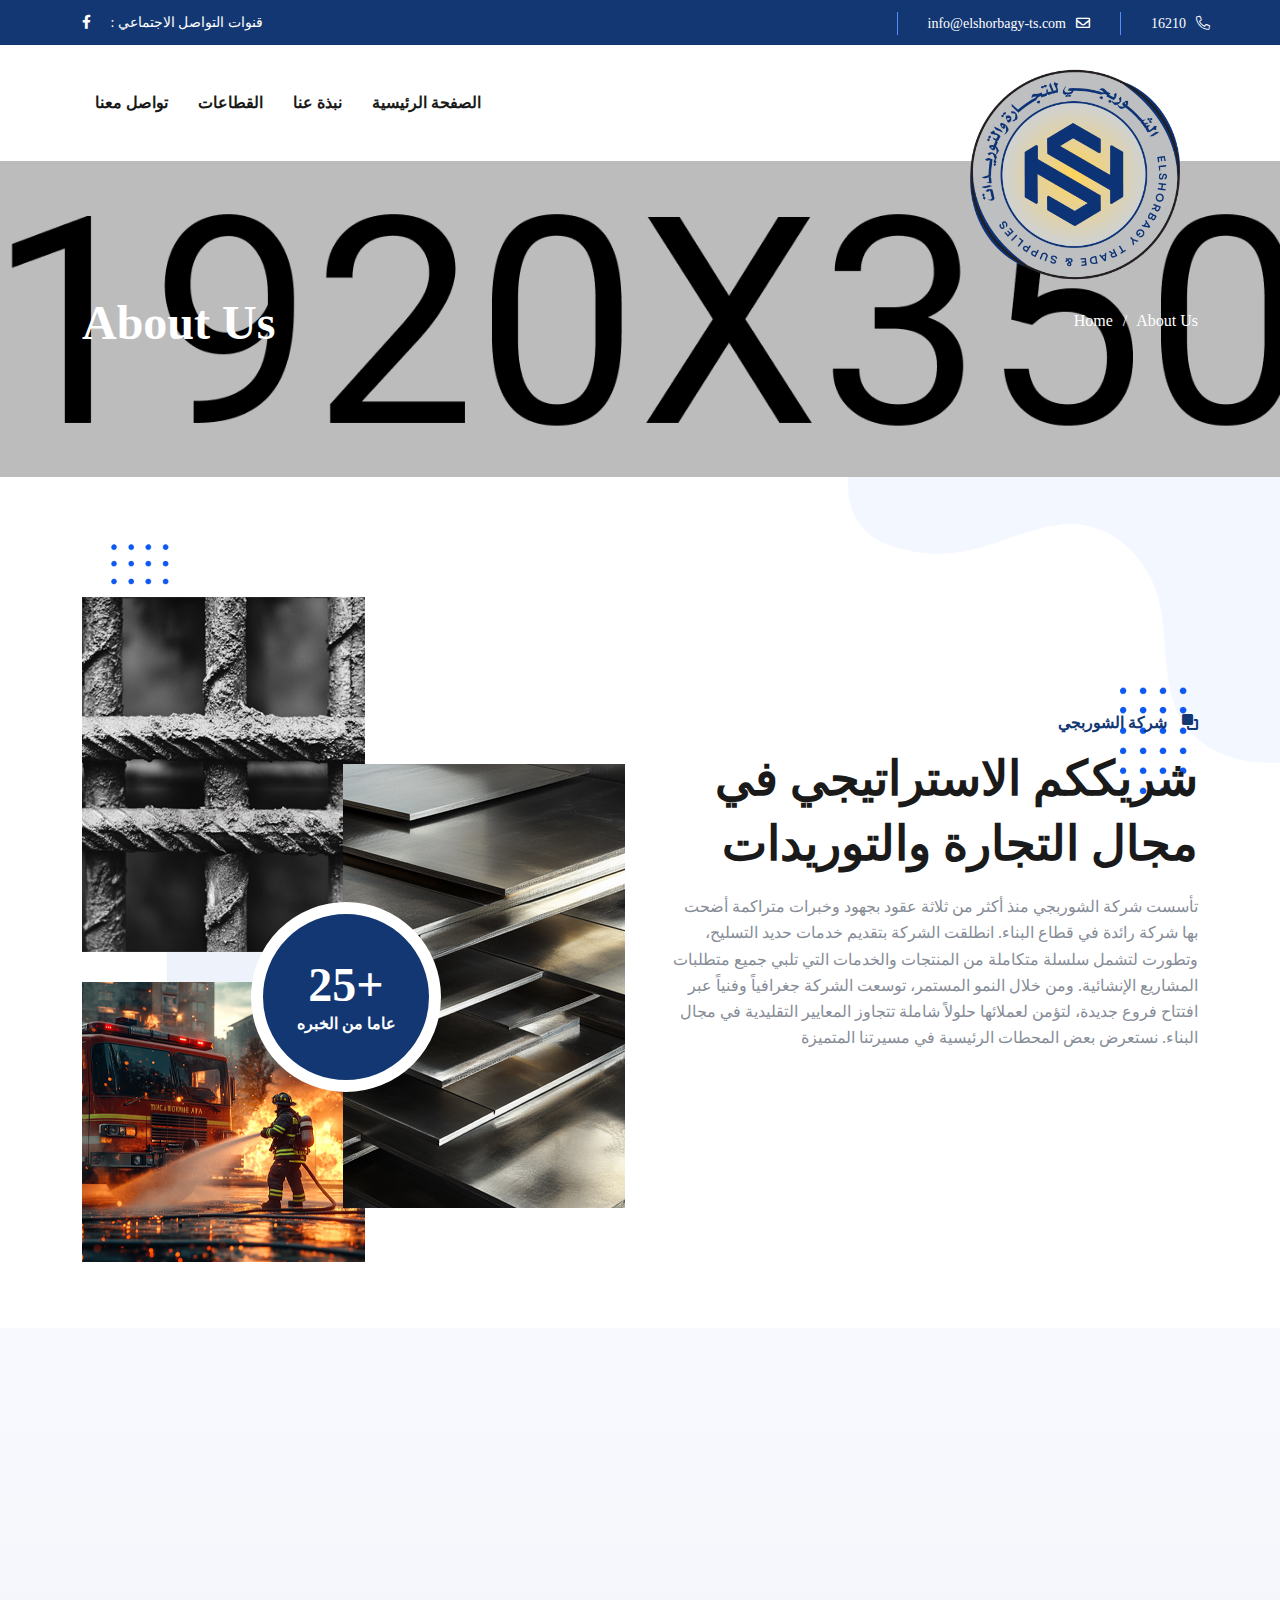
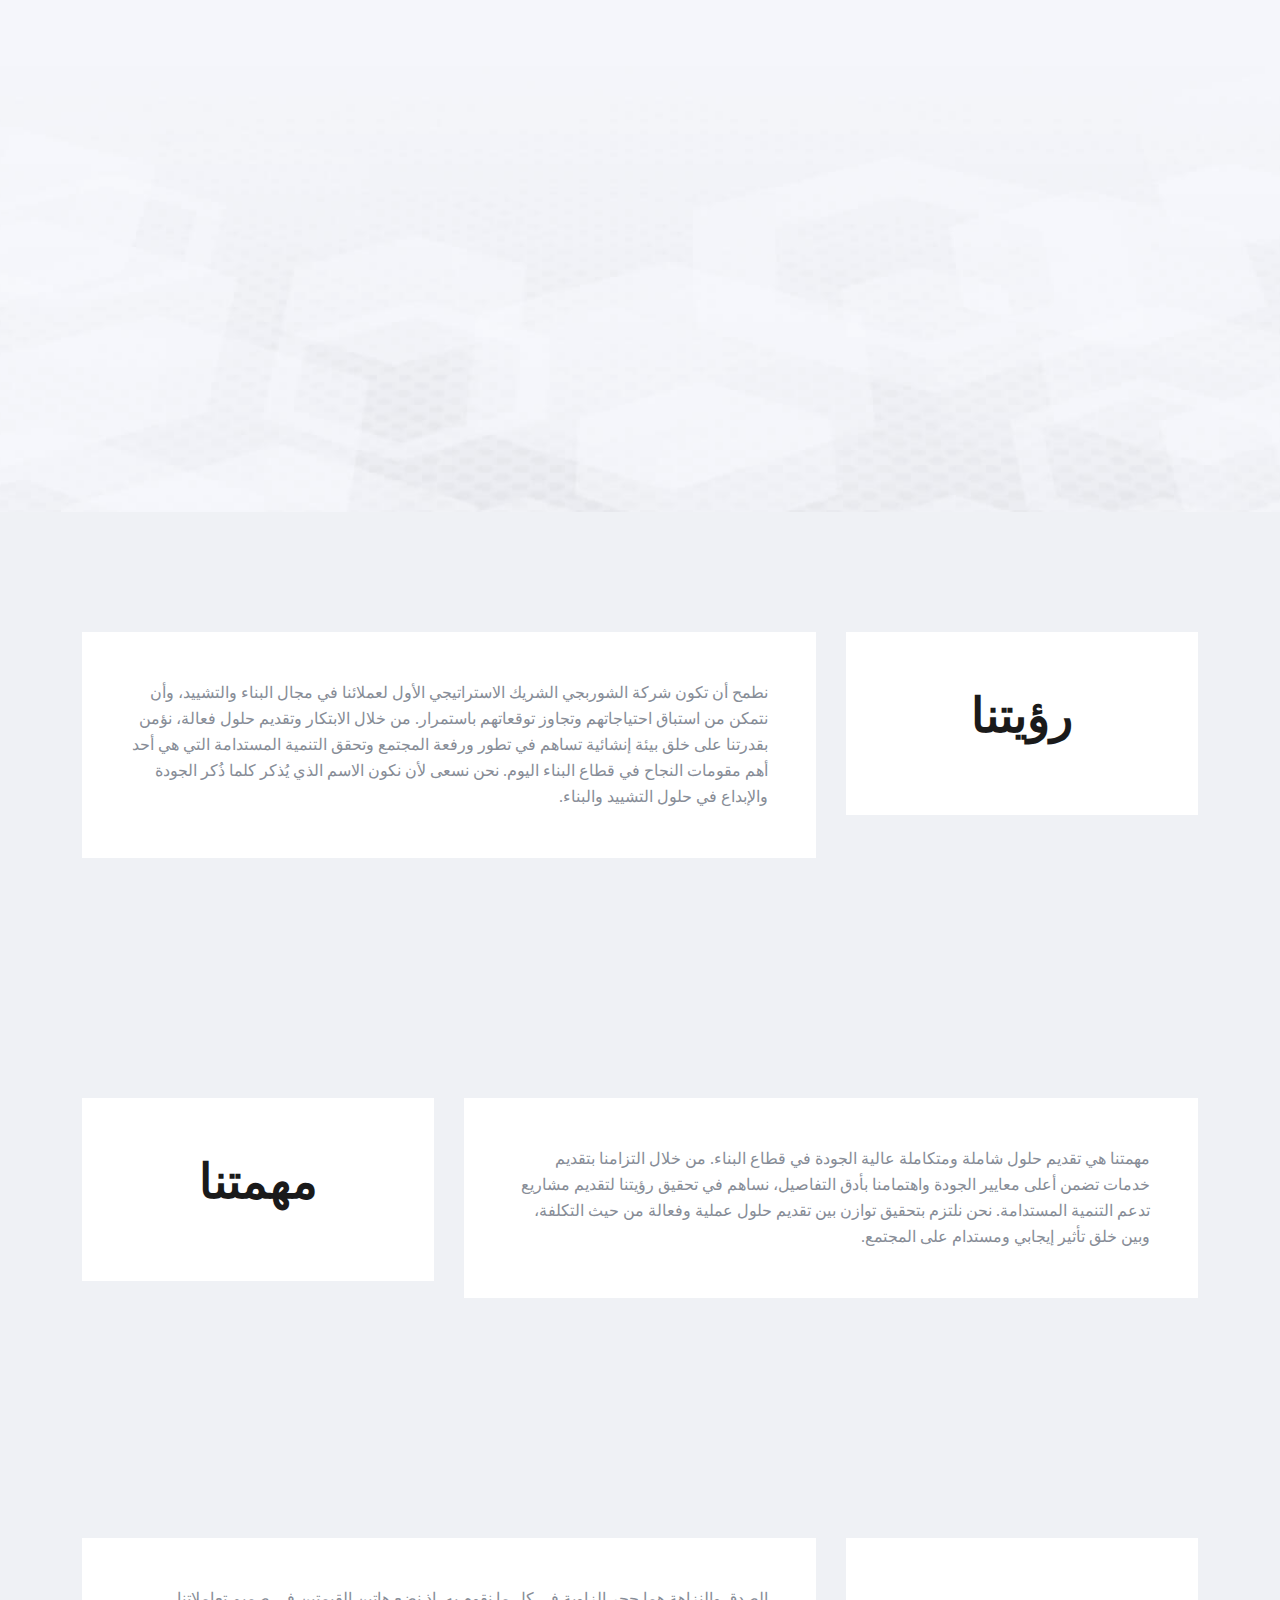
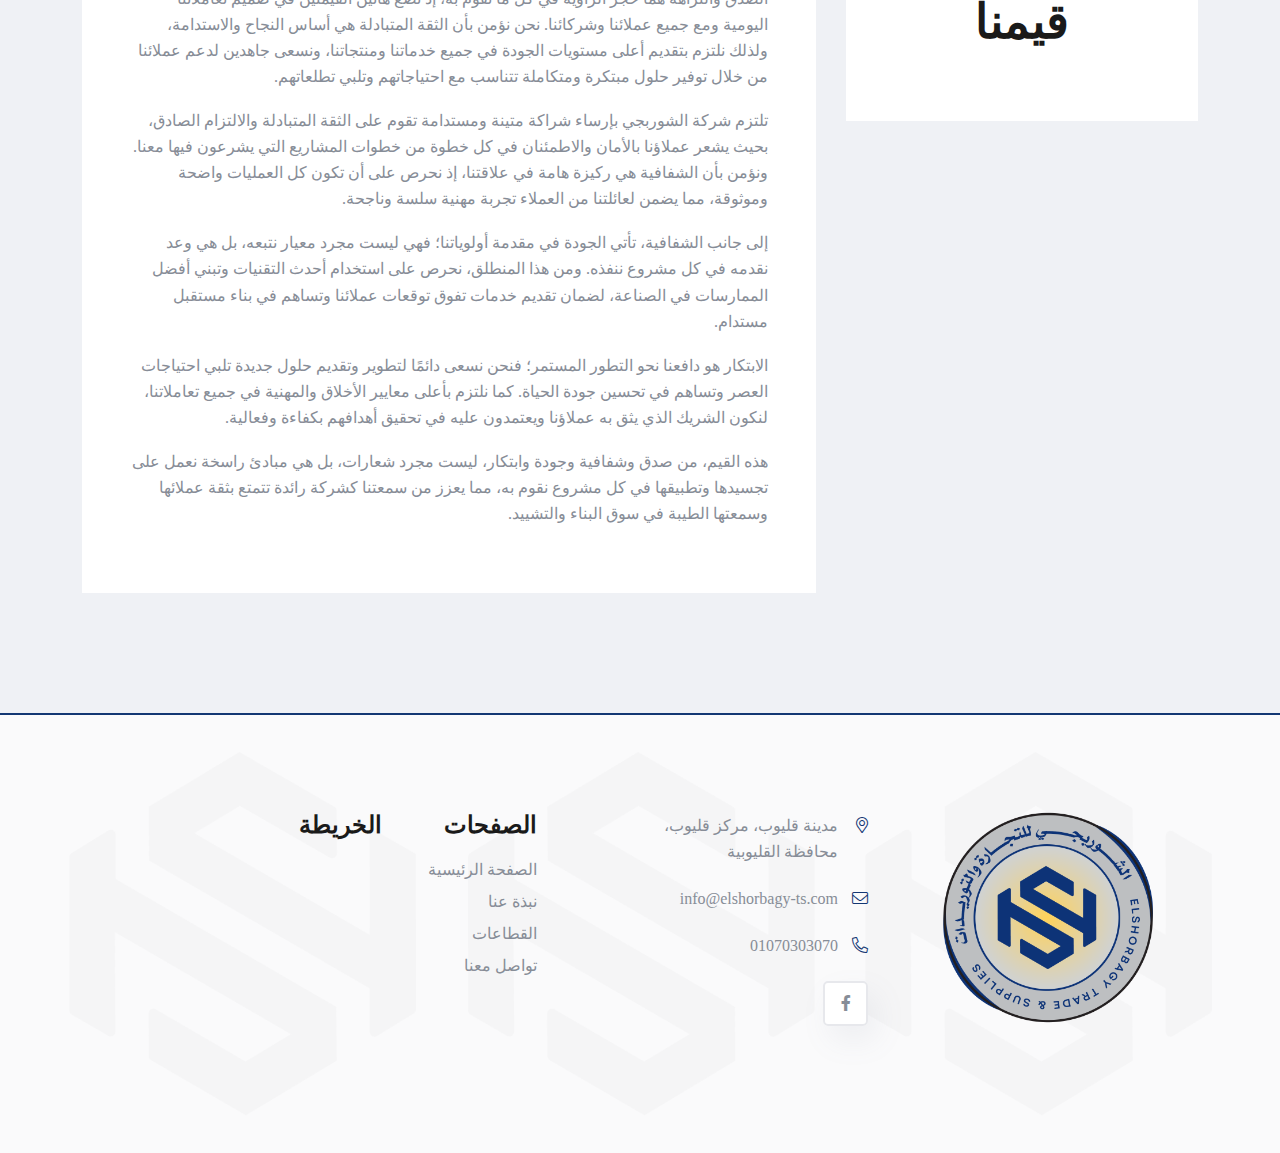
==== about.html @ 83338c4c "٫" ====
<!DOCTYPE html>
<html class="no-js" lang="zxx">
  <head>
    <meta charset="utf-8" />
    <meta http-equiv="x-ua-compatible" content="ie=edge" />
    <title>نبذة عنا</title>
    <meta name="author" content="vecuro" />
    <meta
      name="description"
      content="TechBiz - IT Solution & Service HTML Template"
    />
    <meta
      name="keywords"
      content="TechBiz - IT Solution & Service HTML Template"
    />
    <meta name="robots" content="INDEX,FOLLOW" />

    <!-- Mobile Specific Metas -->
    <meta
      name="viewport"
      content="width=device-width, initial-scale=1, shrink-to-fit=no"
    />

    <!-- Favicons - Place favicon.ico in the root directory -->
    <link rel="icon" href="assets/img/logo.png" />

    <link rel="manifest" href="assets/img/favicons/manifest.json" />
    <meta name="msapplication-TileColor" content="#ffffff" />
    <meta
      name="msapplication-TileImage"
      content="assets/img/favicons/ms-icon-144x144.png"
    />
    <meta name="theme-color" content="#ffffff" />

    <!--==============================
	  Google Fonts
	============================== -->
    <link rel="preconnect" href="https://fonts.googleapis.com" />
    <link rel="preconnect" href="https://fonts.gstatic.com" crossorigin />
    <link
      href="https://fonts.googleapis.com/css2?family=Exo:wght@400;500;600;700&family=Fira+Sans:wght@400;500&display=swap"
      rel="stylesheet"
    />

    <!--==============================
	    All CSS File
	============================== -->
    <!-- Bootstrap -->
    <!-- <link rel="stylesheet" href="assets/css/app.min.css"> -->
    <link rel="stylesheet" href="assets/css/bootstrap.min.css" />
    <!-- Fontawesome Icon -->
    <link rel="stylesheet" href="assets/css/fontawesome.min.css" />
    <!-- Layerslider -->
    <link rel="stylesheet" href="assets/css/layerslider.min.css" />
    <!-- Magnific Popup -->
    <link rel="stylesheet" href="assets/css/magnific-popup.min.css" />
    <!-- Slick Slider -->
    <link rel="stylesheet" href="assets/css/slick.min.css" />
    <!-- Theme Custom CSS -->
    <link rel="stylesheet" href="assets/css/style.css" />
  </head>

  <body>
    <!--[if lte IE 9]>
      <p class="browserupgrade">
        You are using an <strong>outdated</strong> browser. Please
        <a href="https://browsehappy.com/">upgrade your browser</a> to improve
        your experience and security.
      </p>
    <![endif]-->

    <!--********************************
   		Code Start From Here 
	******************************** -->

    <!--==============================
     Preloader
  ==============================-->
    <div class="preloader">
      <button class="vs-btn preloaderCls">Cancel Preloader</button>
      <div class="preloader-inner">
        <span class="loader"></span>
      </div>
    </div>

    <div class="vs-menu-wrapper">
      <div class="vs-menu-area text-center">
        <button class="vs-menu-toggle"><i class="fal fa-times"></i></button>
        <div class="mobile-logo">
          <a href="index.html"
            ><img src="assets/img/logo.png" alt="TechBiz" class="logo"
          /></a>
        </div>
        <div class="vs-mobile-menu">
          <ul>
            <li>
              <a href="index.html">الصفحة الرئيسية</a>
            </li>
            <li>
              <a href="about.html">نبذة عنا</a>
            </li>
            <li>
              <a href="about.html">القطاعات</a>
            </li>

            <li>
              <a href="contact.html">تواصل معنا</a>
            </li>
          </ul>
        </div>
      </div>
    </div>
    <!--==============================
    Header Area
    ==============================-->
    <header class="vs-header header-layout3">
      <div class="header-top">
        <div class="container">
          <div
            class="row flex-row-reverse align-items-center justify-content-lg-between justify-content-center text-center text-lg-start"
          >
            <div class="col-md-auto text-center text-md-start">
              <div class="header-links style-white rtl">
                <ul>
                  <li class="d-none d-xxl-inline-block">
                    <i class="fal fa-map-marker-alt"></i>مدينة قليوب، مركز
                    قليوب، محافظة القليوبية
                  </li>
                  <li>
                    <i class="fal fa-phone-alt"></i
                    ><a href="tel:16210">16210</a>
                  </li>
                  <li>
                    <i class="far fa-envelope"></i
                    ><a href="mailto:info@elshorbagy-ts.com	"
                      >info@elshorbagy-ts.com</a
                    >
                  </li>
                </ul>
              </div>
            </div>
            <div class="col-auto d-none d-md-block">
              <div class="header-social style-white rtl">
                <span class="social-title">قنوات التواصل الاجتماعي :</span>
                <a href="https://www.facebook.com/share/1EnCZpuJkJ/"
                  ><i class="fab fa-facebook-f"></i
                ></a>
              </div>
            </div>
          </div>
        </div>
      </div>
      <!-- Main Menu Area -->
      <div class="sticky-wrapper">
        <div class="">
          <div class="container">
            <div
              class="row flex-row-reverse align-items-center justify-content-between position-relative"
            >
              <div class="col-auto">
                <div class="header-logo">
                  <a href="index.html"
                    ><img src="assets/img/logo.png" alt="TechBiz" class="logo"
                  /></a>
                </div>
              </div>
              <div class="col-auto">
                <nav class="main-menu menu-style3 d-none d-lg-block rtl">
                  <ul>
                    <li class="">
                      <a href="index.html"
                        ><span class="">الصفحة الرئيسية</span></a
                      >
                    </li>
                    <li>
                      <a href="about.html">نبذة عنا</a>
                    </li>
                    <li>
                      <a href="sectors.html">القطاعات</a>
                    </li>

                    <li>
                      <a href="contact.html">تواصل معنا</a>
                    </li>
                  </ul>
                </nav>
                <button class="vs-menu-toggle d-inline-block d-lg-none">
                  <i class="fal fa-bars"></i>
                </button>
              </div>
            </div>
          </div>
        </div>
      </div>
    </header>
    <!--==============================
    Breadcumb
============================== -->
    <div
      class="breadcumb-wrapper"
      data-bg-src="assets/img/breadcumb/breadcumb-bg.jpg"
    >
      <div class="container z-index-common">
        <div class="breadcumb-content">
          <h1 class="breadcumb-title">About Us</h1>
          <div class="breadcumb-menu-wrap">
            <ul class="breadcumb-menu">
              <li><a href="index.html">Home</a></li>
              <li>About Us</li>
            </ul>
          </div>
        </div>
      </div>
    </div>
    <!--==============================
    Service Area
    ==============================-->
    <section
      class="position-relative about-style1 space-top space-bottom bg-white"
    >
      <span class="about-shape4 ani-moving-y d-none d-xl-block">
        <img src="assets/img/about/about-bg-shep.png" alt="" />
      </span>
      <div class="container z-index-common">
        <div class="row g-lg-5 gx-60">
          <div
            class="col-lg-6 col-xl-6 mb-20 mb-lg-0 wow fadeInUp"
            data-wow-delay="0.2s"
          >
            <div class="img-box11">
              <div class="img-1">
                <div class="img-1">
                  <img src="assets/img/Home/about2.jpg" alt="About image" />
                </div>
                <div class="img-2">
                  <img src="assets/img/Home/about3.jpg" alt="About image" />
                </div>
              </div>
              <div class="img-3 d-none d-lg-block">
                <img src="assets/img/Home/about1.jpg" alt="About image" />
              </div>
              <div class="d-lg-block">
                <div class="media-body">
                  <div>
                    <span class="counter-media__number h1">25+</span>
                    <p class="counter-media__title">عاما من الخبره</p>
                  </div>
                </div>
              </div>
            </div>
          </div>
          <div
            class="col-lg-6 col-xl-6 align-self-center wow fadeInUp"
            data-wow-delay="0.3s"
          >
            <span class="sec-subtitle ar rtl"
              ><i class="fas fa-bring-forward"></i>شركة الشوربجي</span
            >
            <h2 class="sec-title h1 ar">
              شريككم الاستراتيجي في مجال التجارة والتوريدات
            </h2>
            <p class="mb-4 mt-1 pb-3 ar">
              تأسست شركة الشوربجي منذ أكثر من ثلاثة عقود بجهود وخبرات متراكمة
              أضحت بها شركة رائدة في قطاع البناء. انطلقت الشركة بتقديم خدمات
              حديد التسليح، وتطورت لتشمل سلسلة متكاملة من المنتجات والخدمات التي
              تلبي جميع متطلبات المشاريع الإنشائية. ومن خلال النمو المستمر،
              توسعت الشركة جغرافياً وفنياً عبر افتتاح فروع جديدة، لتؤمن لعملائها
              حلولاً شاملة تتجاوز المعايير التقليدية في مجال البناء. نستعرض بعض
              المحطات الرئيسية في مسيرتنا المتميزة
            </p>
          </div>
        </div>
      </div>
    </section>
    <!--==============================
    About Us
    ==============================-->
    <section
      class="space-top space-extra-bottom"
      data-bg-src="assets/img/bg/process-bg-1-1.jpg"
      id="processv1"
    >
      <div class="container-xxl wow fadeInUp" data-wow-delay="0.2s">
        <div class="row justify-content-center text-center">
          <div class="col-xl-6">
            <div class="title-area">
              <!-- <span class="sec-subtitle">Great Team Members</span> -->
              <h2 class="sec-title h1 rtl">
                المحطات البارزة في مسيرة شركة الشوربجي :
              </h2>
            </div>
          </div>
        </div>
        <div class="row flex-row-reverse justify-content-between">
          <div class="col-sm-6 col-lg-2 process-style1">
            <div class="process-icon">
              <img src="assets/img/icon/process-1-4.png" alt="icon" />
              <span class="process-number">01</span>
            </div>
            <h3 class="process-title h5">1995</h3>
            <p class="process-text">
              افتتاح فرع في شرم الشيخ وتوسيع المنتجات والخدمات لتشمل أعمال
              السباكة، الحدادة، والدهانات
            </p>
          </div>
          <div class="col-sm-6 col-lg-2 process-style1">
            <div class="process-arrow">
              <img src="assets/img/icon/process-arrow-1-1.png" alt="arrow" />
            </div>
            <div class="process-icon">
              <img src="assets/img/icon/process-1-1.png" alt="icon" />
              <span class="process-number">02</span>
            </div>
            <h3 class="process-title h5">1997</h3>
            <p class="process-text">
              افتتاح فرع القاهرة لتعزيز القدرة على إدارة التوسع والنمو
            </p>
          </div>
          <div class="col-sm-6 col-lg-2 process-style1">
            <div class="process-arrow">
              <img src="assets/img/icon/process-arrow-1-1.png" alt="arrow" />
            </div>
            <div class="process-icon">
              <img src="assets/img/icon/process-1-2.png" alt="icon" />
              <span class="process-number">03</span>
            </div>
            <h3 class="process-title h5">2002</h3>
            <p class="process-text">
              تدشين فرع القصير وتطوير أسطول النقل بما يخدم متطلبات العملاء في
              جميع المحافظات
            </p>
          </div>
          <div class="col-sm-6 col-lg-2 process-style1">
            <div class="process-arrow">
              <img src="assets/img/icon/process-arrow-1-1.png" alt="arrow" />
            </div>

            <div class="process-icon">
              <img src="assets/img/icon/process-1-3.png" alt="icon" />
              <span class="process-number">04</span>
            </div>
            <h3 class="process-title h5">2011</h3>
            <p class="process-text">
              إعادة هيكلة الشركة وتوسيع نطاق خدماتها لتشمل الأمن الصناعي،
              الأدوات اليدوية، والأدوات الكهربائية
            </p>
          </div>
          <div class="col-sm-6 col-lg-2 process-style1">
            <div class="process-arrow">
              <img src="assets/img/icon/process-arrow-1-1.png" alt="arrow" />
            </div>

            <div class="process-icon">
              <img src="assets/img/icon/process-1-1.png" alt="icon" />
              <span class="process-number">05</span>
            </div>
            <h3 class="process-title h5">2014</h3>
            <p class="process-text">
              افتتاح فرع قنا وتوسيع استراتيجيتنا في الاستيراد لتوفير منتجات
              بأسعار تنافسية وجودة عالية
            </p>
          </div>
        </div>
      </div>
    </section>

    <section data-bg-src="assets/img/bg/about-bg-5-1.jpg">
      <div class="space bg-smoke">
        <div class="container">
          <div class="row justify-content-center">
            <div class="col-lg-8 rtl">
              <div class="bg-white p-3 p-lg-5">
                نطمح أن تكون شركة الشوربجي الشريك الاستراتيجي الأول لعملائنا في
                مجال البناء والتشييد، وأن نتمكن من استباق احتياجاتهم وتجاوز
                توقعاتهم باستمرار. من خلال الابتكار وتقديم حلول فعالة، نؤمن
                بقدرتنا على خلق بيئة إنشائية تساهم في تطور ورفعة المجتمع وتحقق
                التنمية المستدامة التي هي أحد أهم مقومات النجاح في قطاع البناء
                اليوم. نحن نسعى لأن نكون الاسم الذي يُذكر كلما ذُكر الجودة
                والإبداع في حلول التشييد والبناء.
              </div>
            </div>
            <div class="col-lg-4">
              <div class="bg-white p-3 p-lg-5">
                <div class="">
                  <!-- <span class="sec-subtitle">Great Team Members</span> -->
                  <h2 class="h1 text-center">رؤيتنا</h2>
                </div>
              </div>
            </div>
          </div>
        </div>
      </div>
    </section>
    <section data-bg-src="assets/img/bg/about-bg-5-1.jpg">
      <div class="space bg-smoke">
        <div class="container">
          <div class="row justify-content-center align-items-stretch">
            <div class="col-lg-4">
              <div class="bg-white p-3 p-lg-5">
                <div class="">
                  <!-- <span class="sec-subtitle">Great Team Members</span> -->
                  <h2 class="h1 text-center">مهمتنا</h2>
                </div>
              </div>
            </div>
            <div class="col-lg-8 rtl">
              <div class="bg-white p-3 p-lg-5">
                مهمتنا هي تقديم حلول شاملة ومتكاملة عالية الجودة في قطاع البناء.
                من خلال التزامنا بتقديم خدمات تضمن أعلى معايير الجودة واهتمامنا
                بأدق التفاصيل، نساهم في تحقيق رؤيتنا لتقديم مشاريع تدعم التنمية
                المستدامة. نحن نلتزم بتحقيق توازن بين تقديم حلول عملية وفعالة من
                حيث التكلفة، وبين خلق تأثير إيجابي ومستدام على المجتمع.
              </div>
            </div>
          </div>
        </div>
      </div>
    </section>
    <section data-bg-src="assets/img/bg/about-bg-5-1.jpg">
      <div class="space bg-smoke">
        <div class="container">
          <div class="row justify-content-center align-items-stretch">
            <div class="col-lg-8 rtl">
              <div class="bg-white p-3 p-lg-5">
                <p>
                  الصدق والنزاهة هما حجر الزاوية في كل ما نقوم به، إذ نضع هاتين
                  القيمتين في صميم تعاملاتنا اليومية ومع جميع عملائنا وشركائنا.
                  نحن نؤمن بأن الثقة المتبادلة هي أساس النجاح والاستدامة، ولذلك
                  نلتزم بتقديم أعلى مستويات الجودة في جميع خدماتنا ومنتجاتنا،
                  ونسعى جاهدين لدعم عملائنا من خلال توفير حلول مبتكرة ومتكاملة
                  تتناسب مع احتياجاتهم وتلبي تطلعاتهم.
                </p>
                <p>
                  تلتزم شركة الشوربجي بإرساء شراكة متينة ومستدامة تقوم على الثقة
                  المتبادلة والالتزام الصادق، بحيث يشعر عملاؤنا بالأمان
                  والاطمئنان في كل خطوة من خطوات المشاريع التي يشرعون فيها معنا.
                  ونؤمن بأن الشفافية هي ركيزة هامة في علاقتنا، إذ نحرص على أن
                  تكون كل العمليات واضحة وموثوقة، مما يضمن لعائلتنا من العملاء
                  تجربة مهنية سلسة وناجحة.
                </p>
                <p>
                  إلى جانب الشفافية، تأتي الجودة في مقدمة أولوياتنا؛ فهي ليست
                  مجرد معيار نتبعه، بل هي وعد نقدمه في كل مشروع ننفذه. ومن هذا
                  المنطلق، نحرص على استخدام أحدث التقنيات وتبني أفضل الممارسات
                  في الصناعة، لضمان تقديم خدمات تفوق توقعات عملائنا وتساهم في
                  بناء مستقبل مستدام.
                </p>

                <p>
                  الابتكار هو دافعنا نحو التطور المستمر؛ فنحن نسعى دائمًا لتطوير
                  وتقديم حلول جديدة تلبي احتياجات العصر وتساهم في تحسين جودة
                  الحياة. كما نلتزم بأعلى معايير الأخلاق والمهنية في جميع
                  تعاملاتنا، لنكون الشريك الذي يثق به عملاؤنا ويعتمدون عليه في
                  تحقيق أهدافهم بكفاءة وفعالية.
                </p>
                <p>
                  هذه القيم، من صدق وشفافية وجودة وابتكار، ليست مجرد شعارات، بل
                  هي مبادئ راسخة نعمل على تجسيدها وتطبيقها في كل مشروع نقوم به،
                  مما يعزز من سمعتنا كشركة رائدة تتمتع بثقة عملائها وسمعتها
                  الطيبة في سوق البناء والتشييد.
                </p>
              </div>
            </div>
            <div class="col-lg-4">
              <div class="bg-white p-3 p-lg-5">
                <div class="">
                  <!-- <span class="sec-subtitle">Great Team Members</span> -->
                  <h2 class="h1 text-center">قيمنا</h2>
                </div>
              </div>
            </div>
          </div>
        </div>
      </div>
    </section>

    <!--==============================
			Footer Area
	==============================-->
    <footer
      class="footer-wrapper footer-layout5"
      data-bg-src="assets/img/footer/Footer.png"
    >
      <div class="widget-area">
        <div class="container">
          <div class="row flex-row-reverse justify-content-between">
            <div class="col-md-12 col-xl-auto rtl">
              <div class="widget footer-widget">
                <div class="row vs-widget-about">
                  <div class="col-md-6 col-xl-auto">
                    <div class="footer-logo" style="max-width: 300px">
                      <a href="index.html"
                        ><img
                          src="assets/img/logo.png"
                          alt="TechBiz"
                          class="logo"
                      /></a>
                    </div>
                  </div>
                  <div class="col-md-6 col-xl-auto">
                    <div class="footer-info-list">
                      <p class="info">
                        <i class="fal fa-map-marker-alt"></i>مدينة قليوب، مركز
                        قليوب، محافظة القليوبية
                      </p>
                      <p class="info">
                        <i class="fal fa-envelope"></i
                        ><a href="mailto:info@elshorbagy-ts.com	"
                          >info@elshorbagy-ts.com</a
                        >
                      </p>
                      <p class="info">
                        <i class="fal fa-phone-alt"></i
                        ><a href="tel:+201070303070">01070303070</a>
                      </p>
                    </div>
                    <div class="footer-social style2">
                      <a href="https://www.facebook.com/share/1EnCZpuJkJ/"
                        ><i class="fab fa-facebook-f"></i
                      ></a>
                    </div>
                  </div>
                </div>
              </div>
            </div>
            <div class="col-md-6 col-xl-auto">
              <div class="widget widget_nav_menu footer-widget">
                <h3 class="widget_title ar">الصفحات</h3>
                <div class="menu-all-pages-container">
                  <ul class="menu rtl">
                    <li><a href="index.html">الصفحة الرئيسية</a></li>
                    <li><a href="about.html">نبذة عنا</a></li>
                    <li><a href="sectors.html">القطاعات</a></li>
                    <li><a href="contact.html">تواصل معنا</a></li>
                  </ul>
                </div>
              </div>
            </div>
            <!-- <div class="col-md-6 col-xl-auto">
                        <div class="widget  footer-widget">
                            <h4 class="widget_title">Connect With Us</h4>
                            <form class="newsletter-form2">
                                <p class="form_text">Subscribe Our Newsletter For Getting Quick Updates</p>
                                <input class="form-control" type="email" placeholder="Your Email Address">
                                <button type="submit" class="vs-btn mask-style1">Subscribe</button>
                            </form>
                        </div>
                    </div> -->
            <div class="col-md-6 col-xl-auto">
              <div class="widget footer-widget rtl">
                <h4 class="widget_title">الخريطة</h4>
                <div class="footer-map">
                  <iframe
                    title="office location map"
                    src="https://www.google.com/maps/embed?pb=!1m14!1m8!1m3!1d10562.360264004641!2d31.219591035633048!3d30.163660374914702!3m2!1i1024!2i768!4f13.1!3m3!1m2!1s0x14586b54b7adbd0d%3A0xbc93bbc3f0bdc1ce!2z2KfZhNi02YjYsdio2KzZiiDZhNmE2KrYrNin2LHYqSDZiCDYp9mE2KrZiNix2YrYr9in2Ko!5e0!3m2!1sar!2seg!4v1737544619074!5m2!1sar!2seg"
                    width="200"
                    height="180"
                    style="border: 0"
                    allowfullscreen=""
                    loading="lazy"
                    referrerpolicy="no-referrer-when-downgrade"
                  ></iframe>
                </div>
              </div>
            </div>
          </div>
        </div>
      </div>
    </footer>

    <!-- Scroll To Top -->
    <a href="#" class="scrollToTop scroll-btn"
      ><i class="far fa-arrow-up"></i
    ></a>

    <!--********************************
			Code End  Here 
	******************************** -->

    <!--==============================
        All Js File
    ============================== -->
    <!-- Jquery -->
    <script src="assets/js/vendor/jquery-3.6.0.min.js"></script>
    <!-- Slick Slider -->
    <!-- <script src="assets/js/app.min.js"></script> -->
    <script src="assets/js/slick.min.js"></script>
    <!-- Bootstrap -->
    <script src="assets/js/bootstrap.min.js"></script>
    <!-- WOW.js Animation -->
    <script src="assets/js/wow.min.js"></script>
    <!-- Magnific Popup -->
    <script src="assets/js/jquery.magnific-popup.min.js"></script>
    <!-- Isotope Filter -->
    <script src="assets/js/imagesloaded.pkgd.min.js"></script>
    <script src="assets/js/isotope.pkgd.min.js"></script>
    <!-- Main Js File -->
    <script src="assets/js/main.js"></script>
  </body>
</html>
---- assets/css/layerslider.min.css ----
.ls-container{visibility:hidden;position:relative}.ls-inner{height:100%;background-position:50%;z-index:30}.ls-inner,.ls-wp-fullwidth-container{position:relative;width:100%}.ls-wp-fullwidth-helper{position:absolute}.ls-background-videos,.ls-bg-video-overlay,.ls-layers,.ls-slide-backgrounds,.ls-slide-effects{width:100%;height:100%;position:absolute;left:0;top:0;overflow:hidden;transform:translateZ(0)}.ls-wrapper{padding:0!important;visibility:visible!important;border:0!important;z-index:1}.ls-background-videos{z-index:1}.ls-bg-video-overlay{z-index:21;background-repeat:repeat;background-position:50%}.ls-slide-backgrounds{z-index:2}.ls-slide-effects{z-index:4}.ls-layers{z-index:35}.ls-in-out,.ls-parallax,.ls-z{position:absolute!important}.ls-parallax,.ls-z{width:0!important;height:0!important;top:0!important;left:0!important;bottom:auto!important;right:auto!important;display:block!important;overflow:visible!important}.ls-in-out{display:none}.ls-clip,.ls-loop{position:absolute!important;display:block!important}.ls-in-out,.ls-loop,.ls-parallax,.ls-z{background:none!important}.ls-bg-wrap,.ls-loop,.ls-parallax{margin:0!important}.ls-wrapper>.ls-layer,.ls-wrapper>a>.ls-layer .ls-wrapper>.ls-bg{line-height:normal;white-space:nowrap;word-wrap:normal;margin-right:0!important;margin-bottom:0!important}.ls-wrapper>.ls-layer,.ls-wrapper>a>.ls-layer{position:static!important;display:block!important;transform:translateZ(1px)}.ls-bg-outer,.ls-bg-wrap{width:100%;height:100%;position:absolute;left:0;top:0}.ls-bg-wrap{display:none}.ls-bg-outer{overflow:hidden!important}.ls-wrapper>a.ls-layer-link{cursor:pointer!important;display:block!important;position:absolute!important;left:0!important;top:0!important;width:100%!important;height:100%!important;z-index:10;transform:translateZ(100px);background:url([data-uri])!important}.ls-gui-element{z-index:40;text-decoration:none!important}.ls-loading-container{position:absolute!important;display:none;left:50%!important;top:50%!important}.ls-loading-indicator{margin:0 auto}.ls-media-unmute{visibility:hidden;position:absolute;left:16px;top:16px;width:30px;height:30px;cursor:pointer;opacity:.65}.ls-media-unmute-active{visibility:visible}.ls-media-unmute-bg{position:absolute;left:0;top:0;right:0;bottom:0;border-radius:30px;border:0 solid #fff;transform:scale(.1);background:rgba(0,0,0,.25);box-shadow:0 3px 10px rgba(0,0,0,.2)}.ls-icon-muted,.ls-icon-unmuted{position:absolute;left:0;top:0;width:100%;height:100%;background-repeat:no-repeat;background-position:50%;background-size:20px;transform:scale(.1)}.ls-media-unmute-active .ls-media-unmute-bg{border:2px solid #fff}.ls-media-unmute-active .ls-icon-muted,.ls-media-unmute-active .ls-icon-unmuted,.ls-media-unmute-active .ls-media-unmute-bg{transform:scale(1)!important}.ls-icon-muted{background-image:url(../img/icon-muted-white.png);opacity:1}.ls-icon-unmuted{background-image:url(../img/icon-unmuted-white.png);opacity:0}.ls-media-unmute:hover{opacity:1}.ls-media-unmute:hover .ls-icon-muted{opacity:0}.ls-media-unmute:hover .ls-icon-unmuted{opacity:1}.ls-icon-muted,.ls-icon-unmuted,.ls-media-unmute,.ls-media-unmute-bg{transition:all .3s ease-in-out!important}.ls-bottom-slidebuttons{text-align:left}.ls-below-thumbnails,.ls-bottom-nav-wrapper{height:0;position:relative;text-align:center;margin:0 auto}.ls-below-thumbnails{display:none}.ls-bottom-nav-wrapper a,.ls-nav-next,.ls-nav-prev{outline:none}.ls-bottom-slidebuttons,.ls-nav-sides,.ls-nav-start,.ls-nav-stop{position:relative}.ls-nothumb{text-align:center!important}.ls-link,.ls-link:hover{position:absolute!important;width:100%!important;height:100%!important;left:0!important;top:0!important}.ls-link{display:none}.ls-link-on-top{z-index:999999!important}.ls-link,.ls-wrapper>a>*{background-image:url("[data-uri]")}.ls-bottom-nav-wrapper,.ls-nav-next,.ls-nav-prev,.ls-thumbnail-wrapper{visibility:hidden}.ls-bar-timer{position:absolute;width:0;height:2px;background:#fff;border-bottom:2px solid #555;opacity:.55;top:0}.ls-circle-timer{width:16px;height:16px;position:absolute;right:10px;top:10px;opacity:.65;display:none}.ls-container .ls-circle-timer,.ls-container .ls-circle-timer *{box-sizing:border-box!important}.ls-ct-half{border:4px solid #fff}.ls-ct-left,.ls-ct-right{width:50%;height:100%;overflow:hidden;position:absolute}.ls-ct-left{left:0}.ls-ct-right{left:50%}.ls-ct-rotate{width:200%;height:100%;position:absolute;top:0}.ls-ct-left .ls-ct-rotate,.ls-ct-right .ls-ct-half,.ls-ct-right .ls-ct-hider{left:0}.ls-ct-left .ls-ct-half,.ls-ct-left .ls-ct-hider,.ls-ct-right .ls-ct-rotate{right:0}.ls-ct-half,.ls-ct-hider{position:absolute;top:0}.ls-ct-hider{width:50%;height:100%;overflow:hidden}.ls-ct-half{width:200%;height:100%}.ls-ct-center{width:100%;height:100%;left:0;top:0;position:absolute;border:4px solid #000;opacity:.2}.ls-ct-center,.ls-ct-half{border-radius:100px;-moz-border-radius:100px;-webkit-border-radius:100px}.ls-slidebar-container{margin:10px auto}.ls-slidebar,.ls-slidebar-container{position:relative}.ls-progressbar,.ls-slidebar-slider-container{position:absolute;left:0;top:0}.ls-progressbar{width:0;height:100%;z-index:1}.ls-slidebar-slider-container{z-index:2}.ls-slidebar-slider{position:static!important;cursor:pointer}.ls-slidebar{height:10px;background-color:#ddd}.ls-progressbar,.ls-slidebar{border-radius:10px}.ls-progressbar{background-color:#bbb}.ls-slidebar-slider-container{top:50%}.ls-slidebar-slider{width:20px;height:20px;border-radius:20px;background-color:#999}.ls-slidebar-light .ls-slidebar{height:8px;background-color:#fff;border:1px solid #ddd;border-top:1px solid #ccc}.ls-slidebar-light .ls-progressbar,.ls-slidebar-light .ls-slidebar{border-radius:10px}.ls-slidebar-light .ls-progressbar{background-color:#eee}.ls-slidebar-light .ls-slidebar-slider-container{top:50%}.ls-slidebar-light .ls-slidebar-slider{width:18px;height:18px;border-radius:20px;background-color:#eee;border:1px solid #bbb;border-top:1px solid #ccc;border-bottom:1px solid #999}.ls-tn{display:none!important}.ls-thumbnail-hover{display:none;position:absolute;left:0}.ls-thumbnail-hover-inner{display:none}.ls-thumbnail-hover-bg,.ls-thumbnail-hover-inner{width:100%;height:100%;position:absolute;left:0;top:0}.ls-thumbnail-hover-img{position:absolute;overflow:hidden}.ls-thumbnail-hover img{max-width:none!important;position:absolute;display:inline-block;visibility:visible!important;left:50%;top:0}.ls-thumbnail-hover span{left:50%;top:100%;width:0;height:0;display:block;position:absolute;border-left-color:transparent!important;border-right-color:transparent!important;border-bottom-color:transparent!important}.ls-thumbnail-wrapper{width:100%}.ls-thumbnail,.ls-thumbnail-wrapper{position:relative;margin:0 auto}.ls-thumbnail-inner,.ls-thumbnail-slide-container{width:100%}.ls-thumbnail-slide-container{overflow:hidden!important;position:relative}.ls-thumbnail-slide{text-align:center;white-space:nowrap;float:left;position:relative}.ls-thumbnail-slide a{overflow:hidden;display:inline-block;width:0;height:0;position:relative}.ls-thumbnail-slide img{max-width:none!important;max-height:100%!important;height:100%;visibility:visible!important}.ls-touchscroll{overflow-x:auto!important}.ls-shadow{display:none;position:absolute;z-index:10!important;top:100%;width:100%;left:0;overflow:hidden!important;visibility:hidden}.ls-shadow img{width:100%!important;height:auto!important;position:absolute!important;left:0!important;bottom:0!important}.ls-media-layer{overflow:hidden}.ls-videopreview,.ls-vpcontainer{width:100%;height:100%;position:absolute;left:0;top:0;cursor:pointer}.ls-videopreview{background-size:cover;background-position:50%;z-index:1}.ls-playvideo{position:absolute;left:50%;top:50%;cursor:pointer;z-index:2}.ls-autoplay .ls-playvideo,.ls-forcehide{display:none!important}.ls-yourlogo{position:absolute;z-index:50}.ls-slide-transition-wrapper{width:100%;height:100%;position:absolute;left:0;top:0;z-index:3}.ls-slide-transition-wrapper,.ls-slide-transition-wrapper *{text-align:left!important}.ls-slide-transition-tile{position:relative;float:left}.ls-slide-transition-tile img{visibility:visible;margin:0!important}.ls-curtiles{overflow:hidden}.ls-curtiles,.ls-nexttiles{position:absolute;width:100%;height:100%;left:0;top:0}.ls-curtile,.ls-nexttile{overflow:hidden;width:100%!important;height:100%!important;transform:translateZ(0)}.ls-nexttile{display:none}.ls-3d-container{position:relative;overflow:visible!important;-ms-perspective:none!important;perspective:none!important}.ls-3d-box,.ls-3d-box div{position:absolute}.ls-3d-box div{overflow:hidden;margin:0;padding:0;background-color:#888}.ls-3d-box .ls-3d-bottom,.ls-3d-box .ls-3d-top{background-color:#555}.ls-slide-transition-tile,.ls-slide-transition-wrapper{-ms-perspective:1500px;perspective:1500px}.ls-3d-box,.ls-curtiles,.ls-nexttiles,.ls-slide-transition-tile{transform-style:preserve-3d}.ls-3d-box,.ls-3d-box div,.ls-curtile,.ls-nexttile{-webkit-backface-visibility:hidden;backface-visibility:hidden}.ls-fullsize:not(.ls-hidden),.ls-fullwidth:not(.ls-hidden){max-width:100%}.ls-visible{overflow:visible!important}.ls-unselectable{user-select:none;-o-user-select:none;-ms-user-select:none;-moz-user-select:none;-webkit-user-select:none}.ls-overflow-hidden{overflow:hidden}.ls-overflowx-hidden{overflow-x:hidden}.ls-overflow-visible{overflow:visible!important}.ls-overflowy-hidden{overflow-y:hidden}.ls-hidden{width:0!important;height:0!important;position:absolute;left:-5000px;top:-5000px;z-index:-1;overflow:hidden!important}.ls-hidden,.ls-slide{visibility:hidden!important;display:block!important}.ls-slide{position:absolute!important;overflow:hidden;top:0!important;left:0!important;bottom:auto!important;right:auto!important;background:none;border:none!important;margin:0!important;padding:0!important}.ls-slide>.ls-bg,.ls-slide>.ls-l,.ls-slide>.ls-layer,.ls-slide>a>.ls-bg,.ls-slide>a>.ls-l,.ls-slide>a>.ls-layer{position:absolute!important;white-space:nowrap}.ls-fullscreen{margin:0!important;padding:0!important;width:auto!important;height:auto!important}.ls-fullscreen .ls-container{background-color:#000;margin:0 auto!important}.ls-fullscreen .ls-fullscreen-wrapper{width:100%!important;height:100%!important;margin:0!important;padding:0!important;border:0!important;background-color:#000;overflow:hidden!important;position:relative!important}.ls-fullscreen .ls-fullscreen-wrapper .ls-container,.ls-fullscreen .ls-fullscreen-wrapper .ls-wp-container{position:absolute!important;top:50%!important;left:50%!important;transform:translate(-50%,-50%)!important}.ls-layer .split-item{font-weight:inherit!important;font-family:inherit!important;font-size:inherit;color:inherit}#ls-global .ls-bottom-nav-wrapper a,#ls-global .ls-container .ls-fullscreen,#ls-global .ls-container img,#ls-global .ls-nav-next,#ls-global .ls-nav-prev,#ls-global .ls-thumbnail a,html body .ls-bottom-nav-wrapper a,html body .ls-container .ls-fullscreen,html body .ls-container img,html body .ls-nav-next,html body .ls-nav-prev,html body .ls-thumbnail a{transition:none;-ms-transition:none;-webkit-transition:none;line-height:normal;outline:none;padding:0;border:0}#ls-global .ls-slide .ls-layer,#ls-global .ls-slide a .ls-layer,#ls-global .ls-wrapper .ls-bg,#ls-global .ls-wrapper .ls-layer,#ls-global .ls-wrapper>a,#ls-global .ls-wrapper>div,#ls-global .ls-wrapper>h1,#ls-global .ls-wrapper>h2,#ls-global .ls-wrapper>h3,#ls-global .ls-wrapper>h4,#ls-global .ls-wrapper>h5,#ls-global .ls-wrapper>img,#ls-global .ls-wrapper>p,#ls-global .ls-wrapper>span,html body .ls-slide .ls-layer,html body .ls-slide a .ls-layer,html body .ls-wrapper .ls-bg,html body .ls-wrapper .ls-layer,html body .ls-wrapper>a,html body .ls-wrapper>div,html body .ls-wrapper>h1,html body .ls-wrapper>h2,html body .ls-wrapper>h3,html body .ls-wrapper>h4,html body .ls-wrapper>h5,html body .ls-wrapper>img,html body .ls-wrapper>p,html body .ls-wrapper>span{transition:none;-ms-transition:none;-webkit-transition:none;line-height:normal;outline:none;padding:0;margin:0;border-width:0}#ls-global .ls-container img,html body .ls-container img{background:none!important;min-width:0!important;max-width:none!important;border-radius:0;box-shadow:none;border:0;padding:0}#ls-global .ls-wp-container .ls-wrapper>a>*,html body .ls-wp-container .ls-wrapper>a>*{margin:0}#ls-global .ls-wp-container .ls-wrapper>a,html body .ls-wp-container .ls-wrapper>a{text-decoration:none}.ls-container,.ls-gui-element,.ls-gui-element *,.ls-layer,.ls-slide,.ls-slide>*,.ls-wp-fullwidth-container,.ls-wp-fullwidth-helper,.ls-wrapper{box-sizing:content-box!important}#ls-global .ls-yourlogo,html body .ls-yourlogo{margin:0}#ls-global .ls-tn,html body .ls-tn{display:none}.ls-bottom-nav-wrapper,.ls-bottom-nav-wrapper a,.ls-bottom-nav-wrapper span{line-height:0;font-size:0}#ls-global .ls-container video,html body .ls-container video{max-width:none!important;object-fit:cover!important}#ls-global .ls-container.ls-wp-container,#ls-global .ls-fullscreen-wrapper,html body .ls-container.ls-wp-container,html body .ls-fullscreen-wrapper{max-width:none}#ls-global .ls-container,#ls-global .ls-container .ls-bottom-nav-wrapper,#ls-global .ls-container .ls-bottom-nav-wrapper *,#ls-global .ls-container .ls-bottom-nav-wrapper span *,#ls-global .ls-container .ls-slide-transition-wrapper,#ls-global .ls-container .ls-slide-transition-wrapper *,#ls-global .ls-direction-fix,html body .ls-container,html body .ls-container .ls-bottom-nav-wrapper,html body .ls-container .ls-bottom-nav-wrapper *,html body .ls-container .ls-bottom-nav-wrapper span *,html body .ls-container .ls-slide-transition-wrapper,html body .ls-container .ls-slide-transition-wrapper *,html body .ls-direction-fix{direction:ltr!important}#ls-global .ls-container,html body .ls-container{float:none!important}.ls-slider-notification{position:relative;margin:10px auto;padding:10px 10px 15px 88px;border-radius:5px;min-height:60px;background:#de4528;color:#fff!important;font-family:Open Sans,arial,sans-serif!important}.ls-slider-notification a{color:#fff!important;text-decoration:underline!important}.ls-slider-notification-logo{position:absolute;top:16px;left:17px;width:56px;height:56px;font-size:49px;line-height:53px;border-radius:56px;background-color:#fff;color:#de4528;font-style:normal;font-weight:800;text-align:center}.ls-slider-notification strong{color:#fff!important;display:block;font-size:20px;line-height:26px;font-weight:400!important}.ls-slider-notification span{display:block;font-size:13px;line-height:16px;text-align:justify!important}@media screen and (max-width:767px){.ls-container .ls-background-videos .ls-hide-on-phone audio,.ls-container .ls-background-videos .ls-hide-on-phone iframe,.ls-container .ls-background-videos .ls-hide-on-phone video,.ls-container .ls-layers>.ls-hide-on-phone{display:none!important}}@media screen and (min-width:768px) and (max-width:1024px){.ls-container .ls-background-videos .ls-hide-on-tablet audio,.ls-container .ls-background-videos .ls-hide-on-tablet iframe,.ls-container .ls-background-videos .ls-hide-on-tablet video,.ls-container .ls-layers>.ls-hide-on-tablet{display:none!important}}@media screen and (min-width:1025px){.ls-container .ls-background-videos .ls-hide-on-desktop audio,.ls-container .ls-background-videos .ls-hide-on-desktop iframe,.ls-container .ls-background-videos .ls-hide-on-desktop video,.ls-container .ls-layers>.ls-hide-on-desktop{display:none!important}}.ls-container .ls-background-videos .ls-vpcontainer{z-index:10}.ls-container .ls-background-videos .ls-videopreview{background-size:cover!important}.ls-container .ls-background-videos audio,.ls-container .ls-background-videos iframe,.ls-container .ls-background-videos video{position:relative;z-index:20}@media (-ms-transform-3d),(-webkit-transform-3d),(transform-3d){#ls-test3d{position:absolute;left:9px;height:3px}}[data-ls-animating-in],[data-ls-animating-out]{will-change:transform,opacity}.ls-loop{will-change:transform}
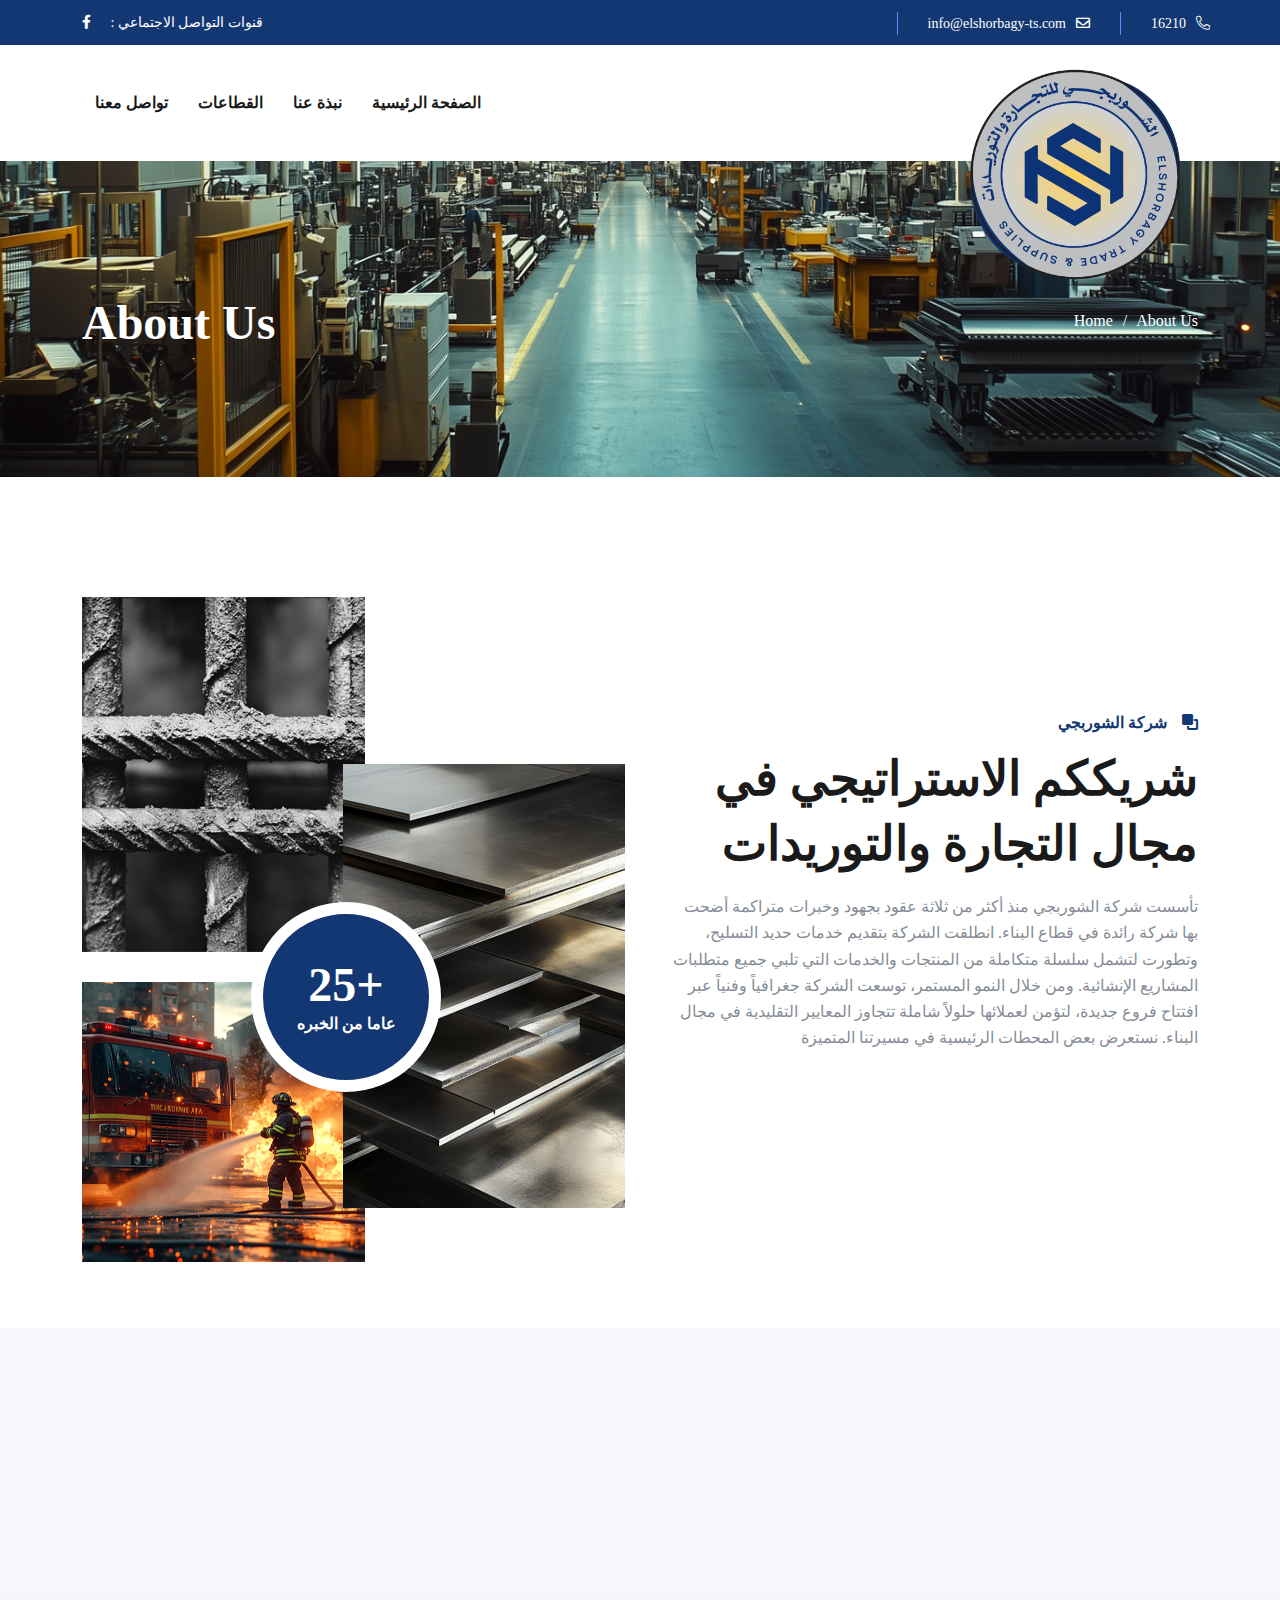
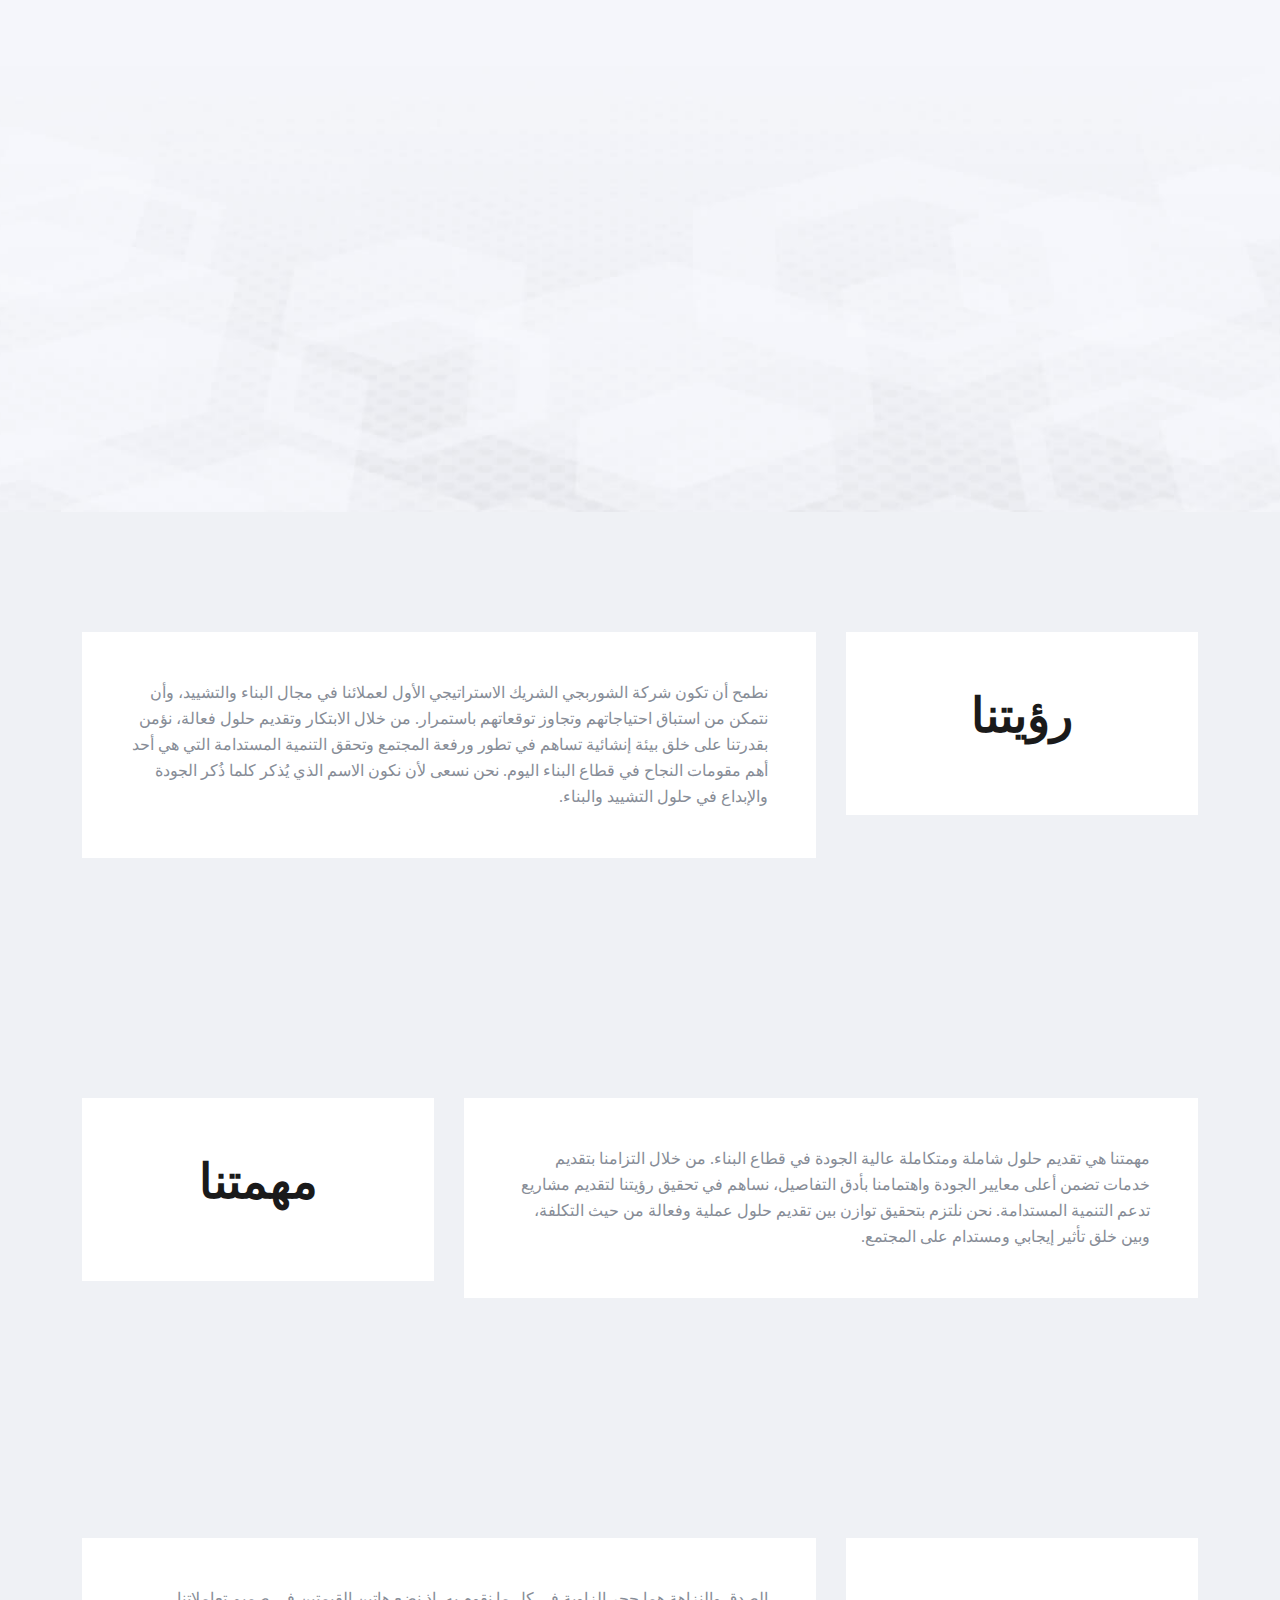
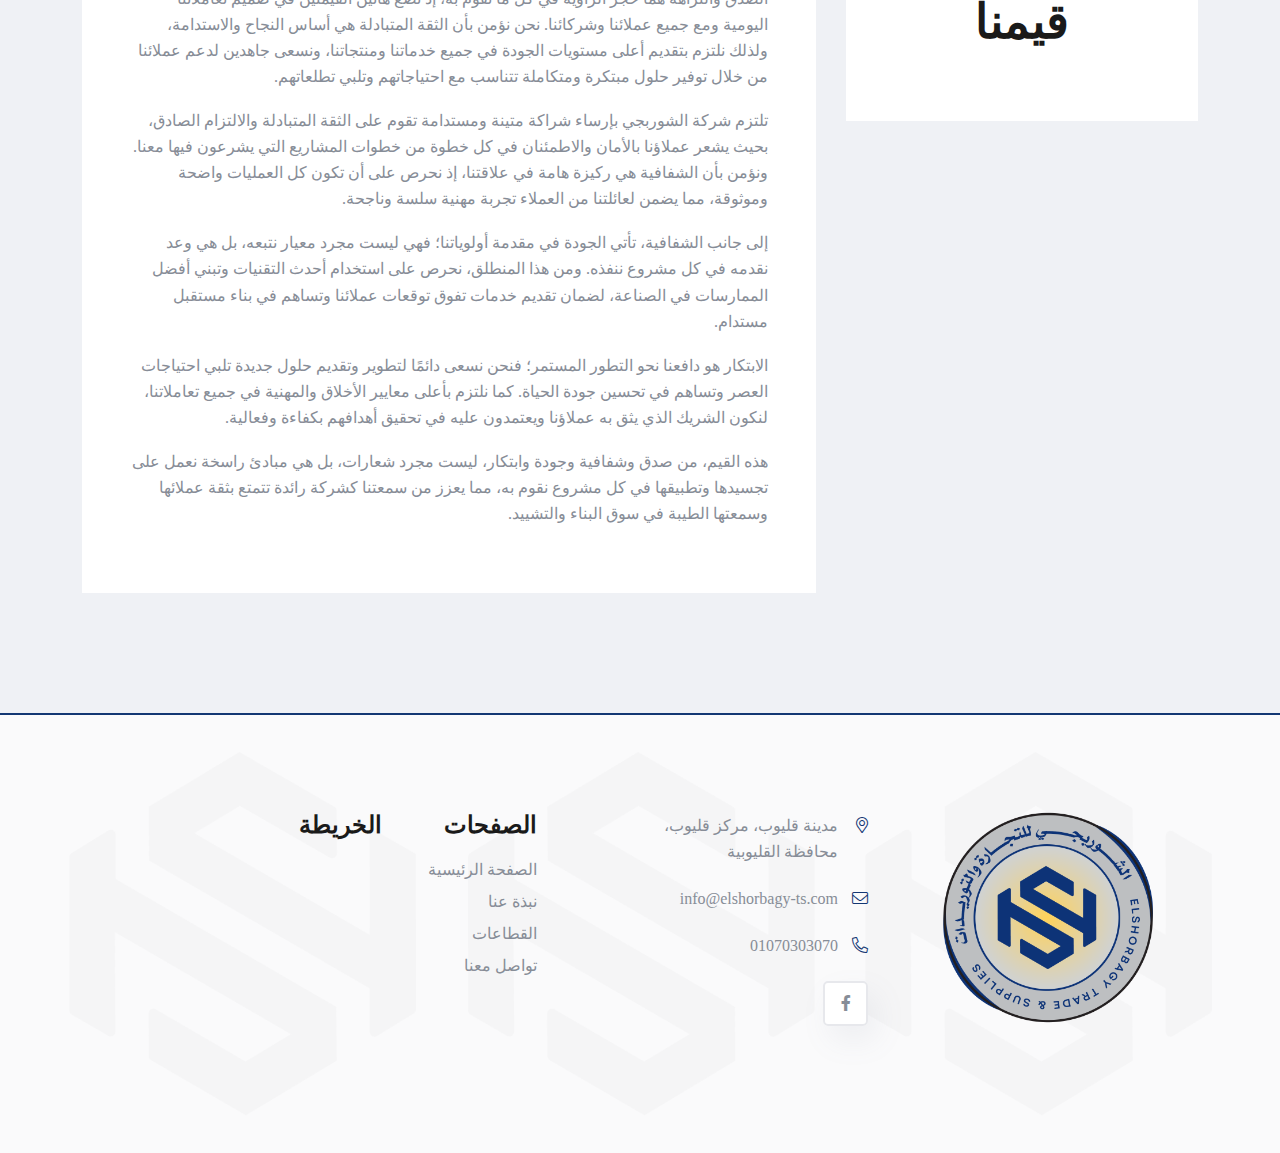
==== commit 6eaf63de: "." ====
--- a/about.html
+++ b/about.html
@@ -198,7 +198,7 @@
 ============================== -->
     <div
       class="breadcumb-wrapper"
-      data-bg-src="assets/img/breadcumb/breadcumb-bg.jpg"
+      data-bg-src="assets/img/about/banner.jpg"
     >
       <div class="container z-index-common">
         <div class="breadcumb-content">
--- a/assets/css/style.css
+++ b/assets/css/style.css
@@ -9934,6 +9934,9 @@
   width: auto;
   height: auto;
   background-image: none;
+  margin-left:unset;
+  margin-right: auto;
+  transform: scale(-1);
 }
 .accordion-style1 .accordion-button:hover {
   color: var(--theme-color);
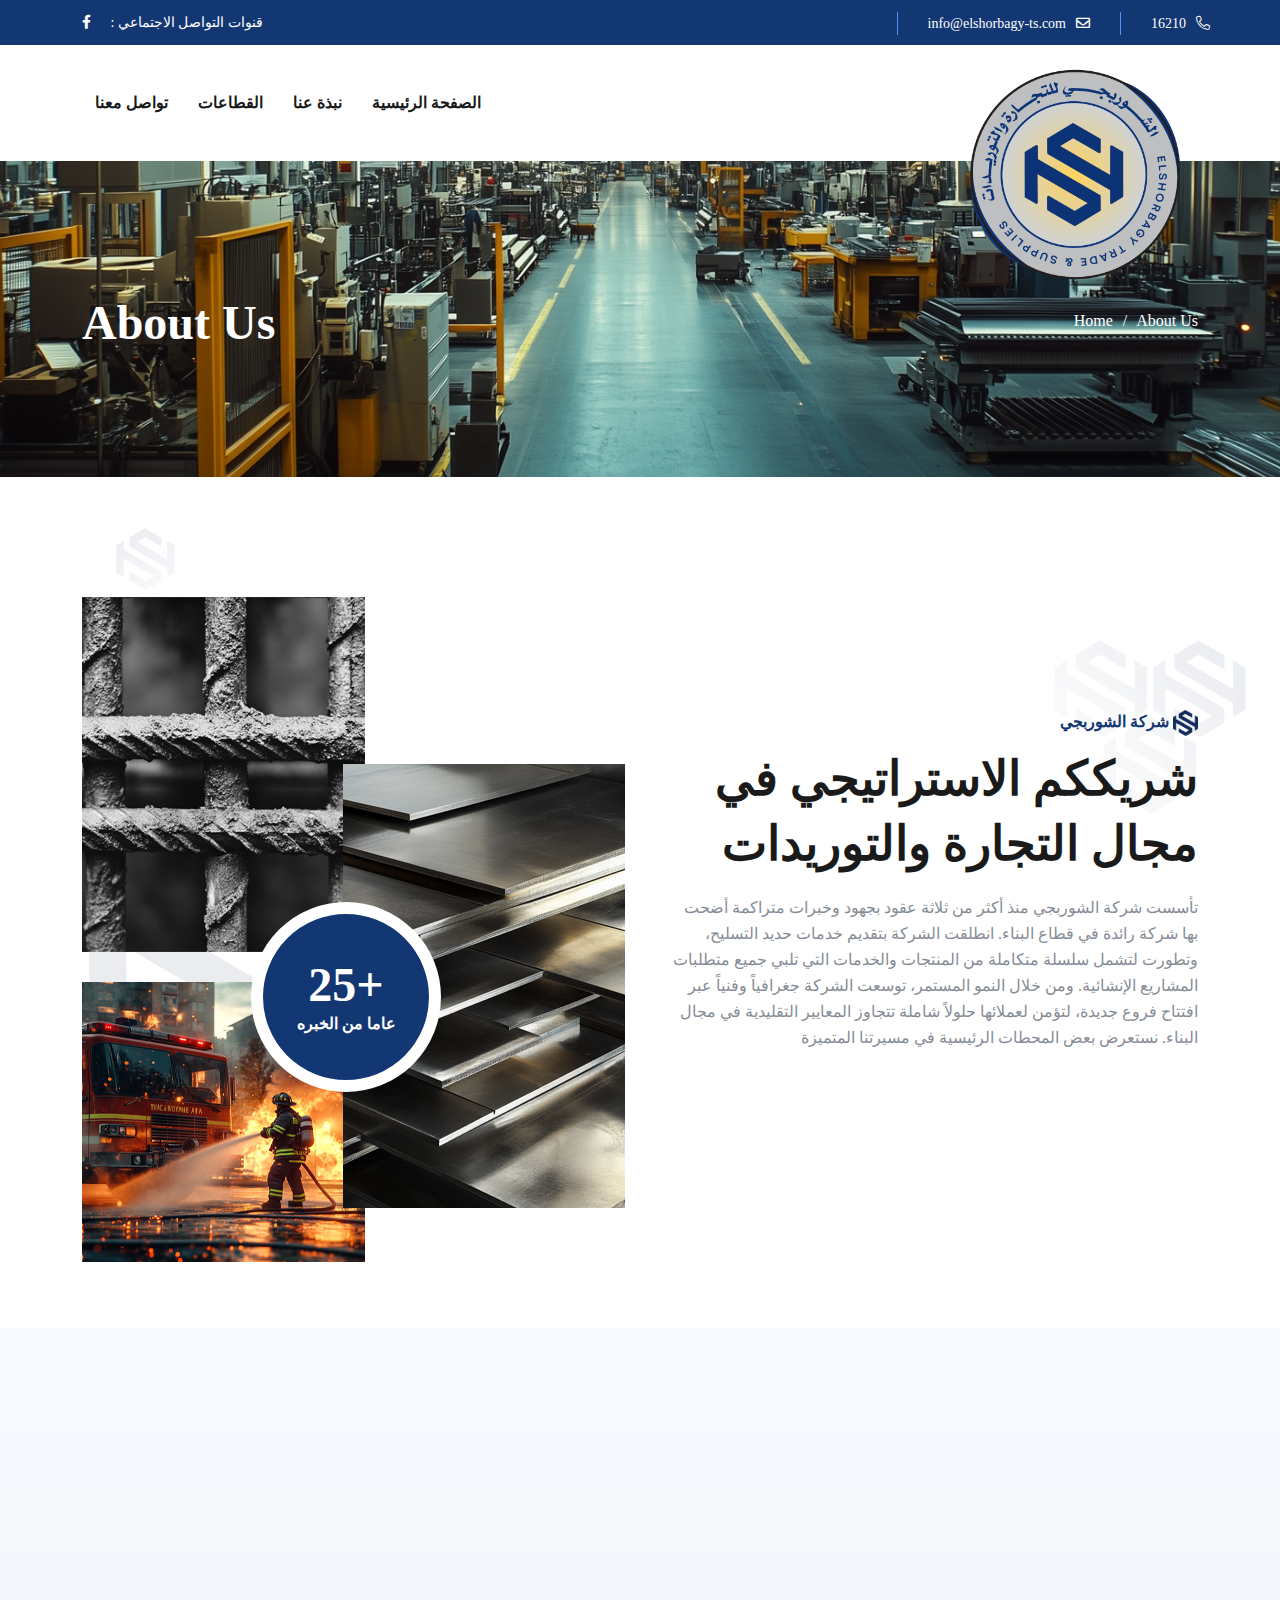
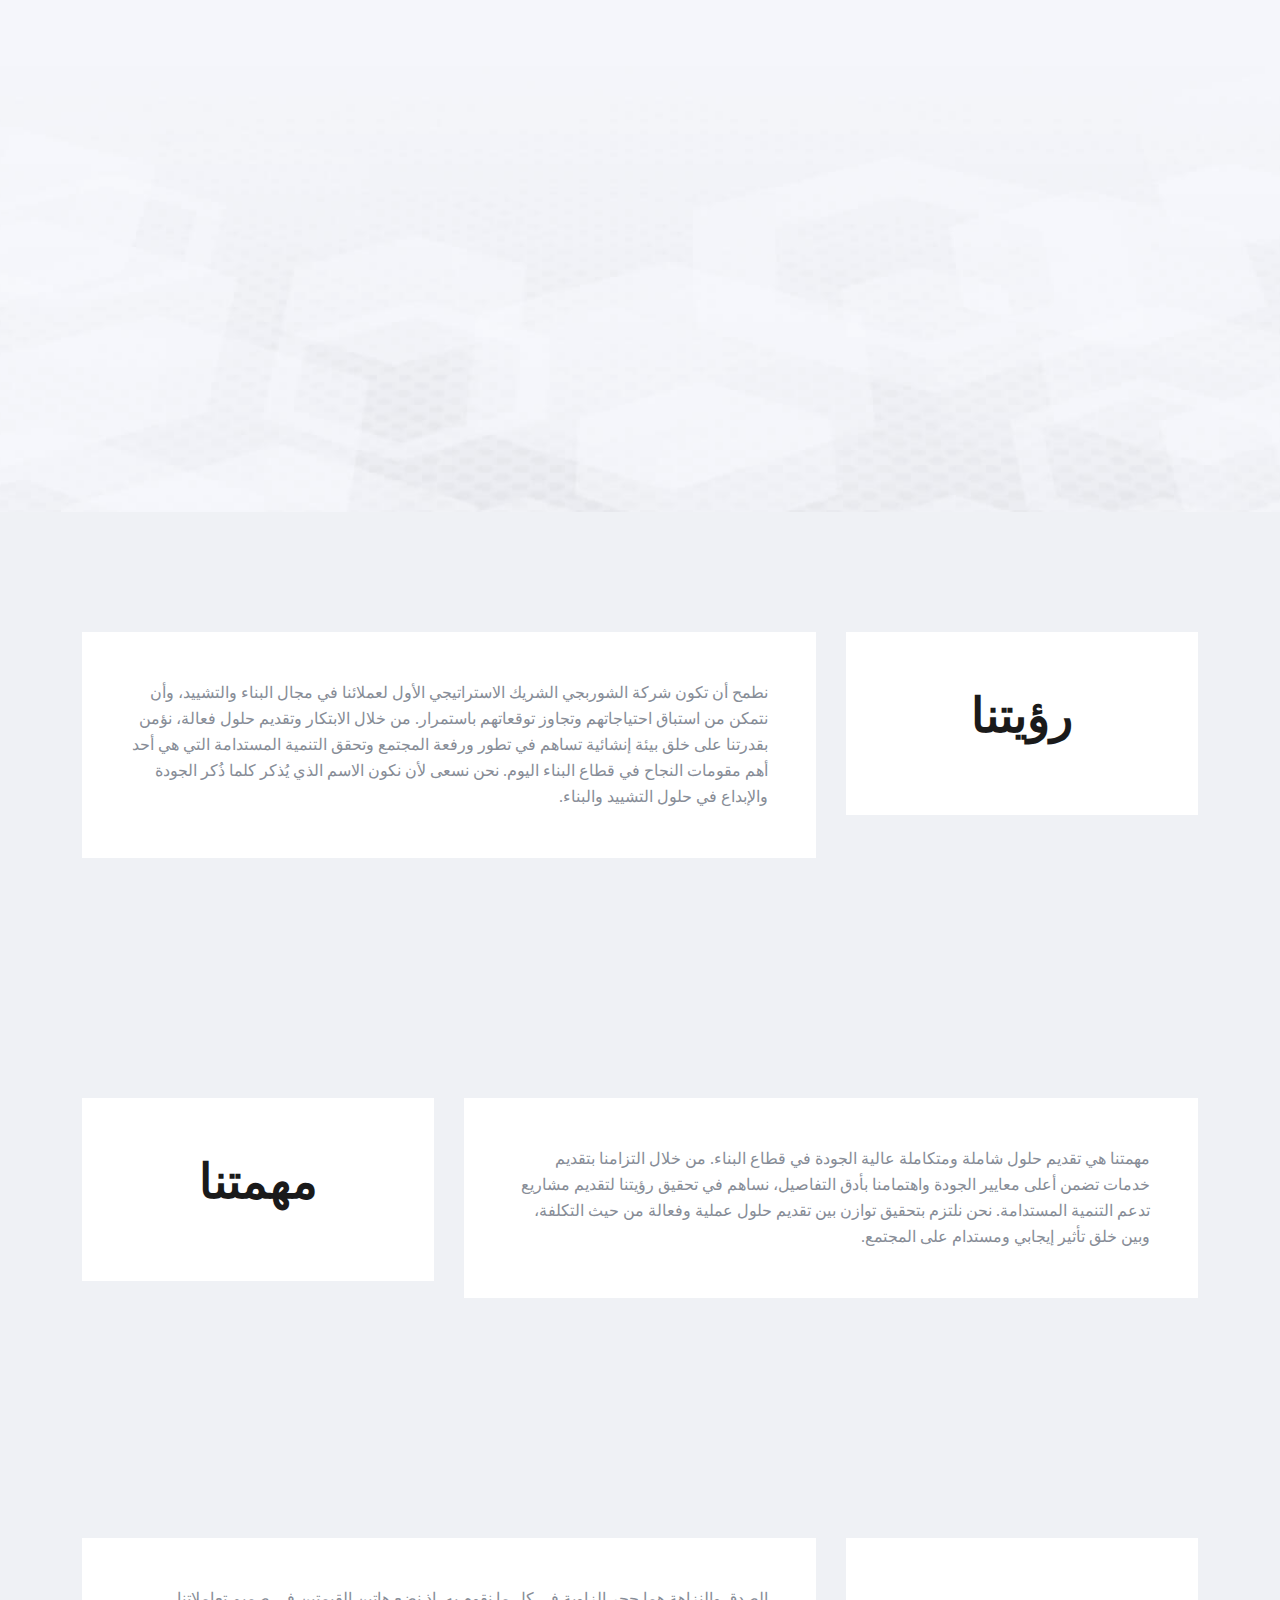
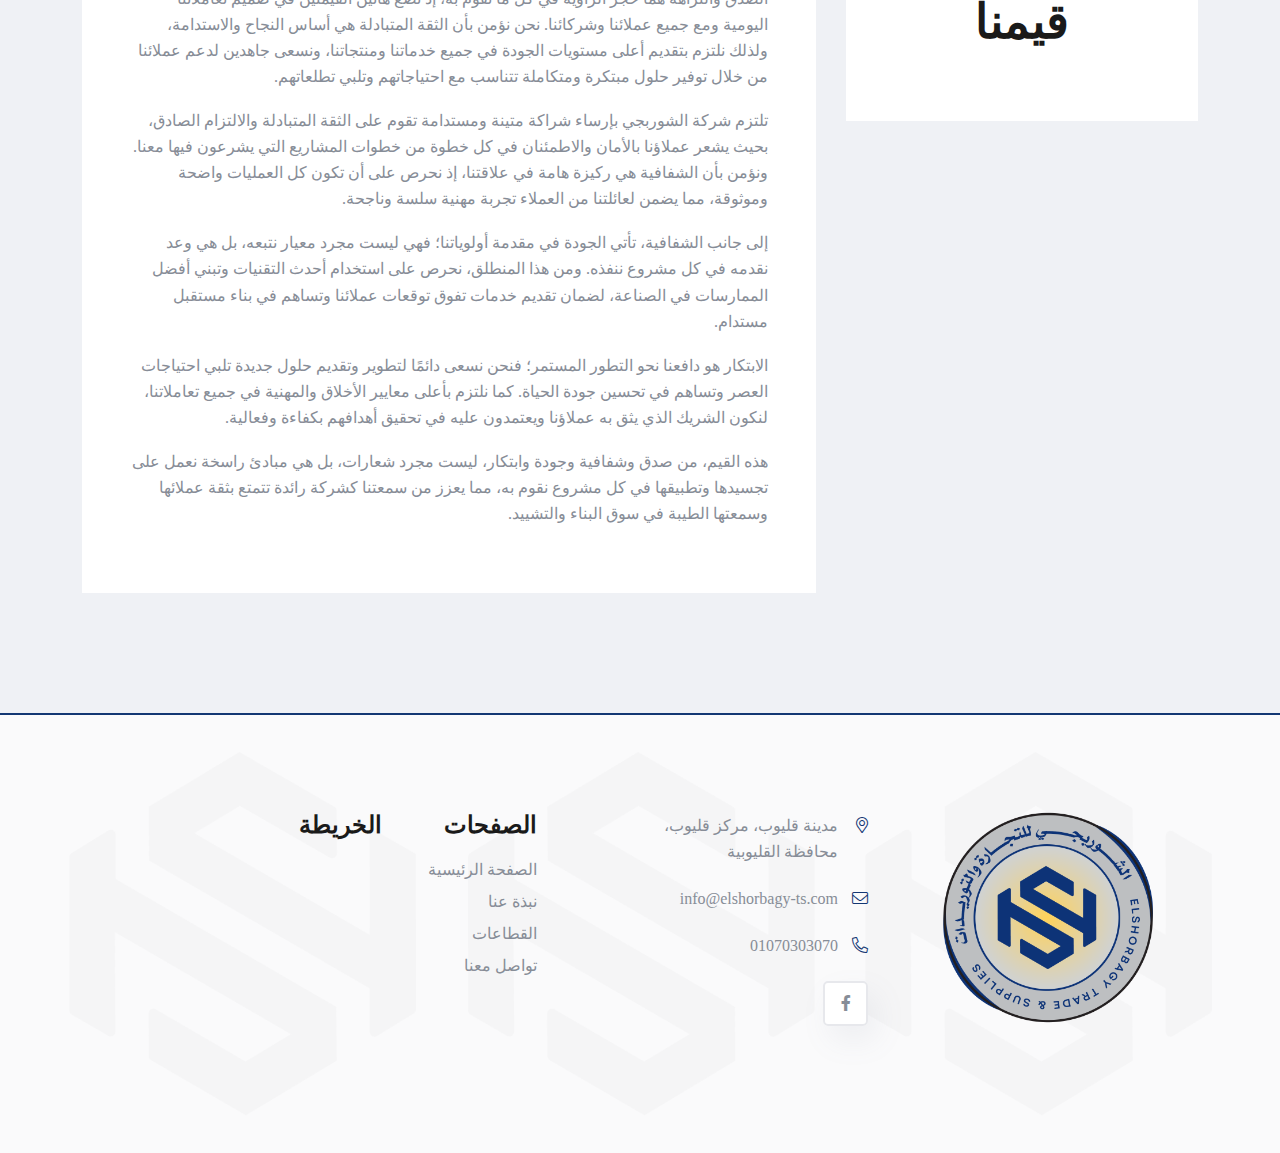
==== commit e52ab298: "." ====
--- a/about.html
+++ b/about.html
@@ -218,9 +218,9 @@
     <section
       class="position-relative about-style1 space-top space-bottom bg-white"
     >
-      <span class="about-shape4 ani-moving-y d-none d-xl-block">
-        <img src="assets/img/about/about-bg-shep.png" alt="" />
-      </span>
+        <span class="about-shape4 ani-moving-y d-none d-xl-block">
+            <img src="assets/img/Home/about-pattern.png" alt="">
+        </span>
       <div class="container z-index-common">
         <div class="row g-lg-5 gx-60">
           <div
@@ -254,7 +254,7 @@
             data-wow-delay="0.3s"
           >
             <span class="sec-subtitle ar rtl"
-              ><i class="fas fa-bring-forward"></i>شركة الشوربجي</span
+              ><img src="assets/img/Home/about-icon.png" class="ms-1" width="25" height="25" alt="About Icon" />شركة الشوربجي</span
             >
             <h2 class="sec-title h1 ar">
               شريككم الاستراتيجي في مجال التجارة والتوريدات
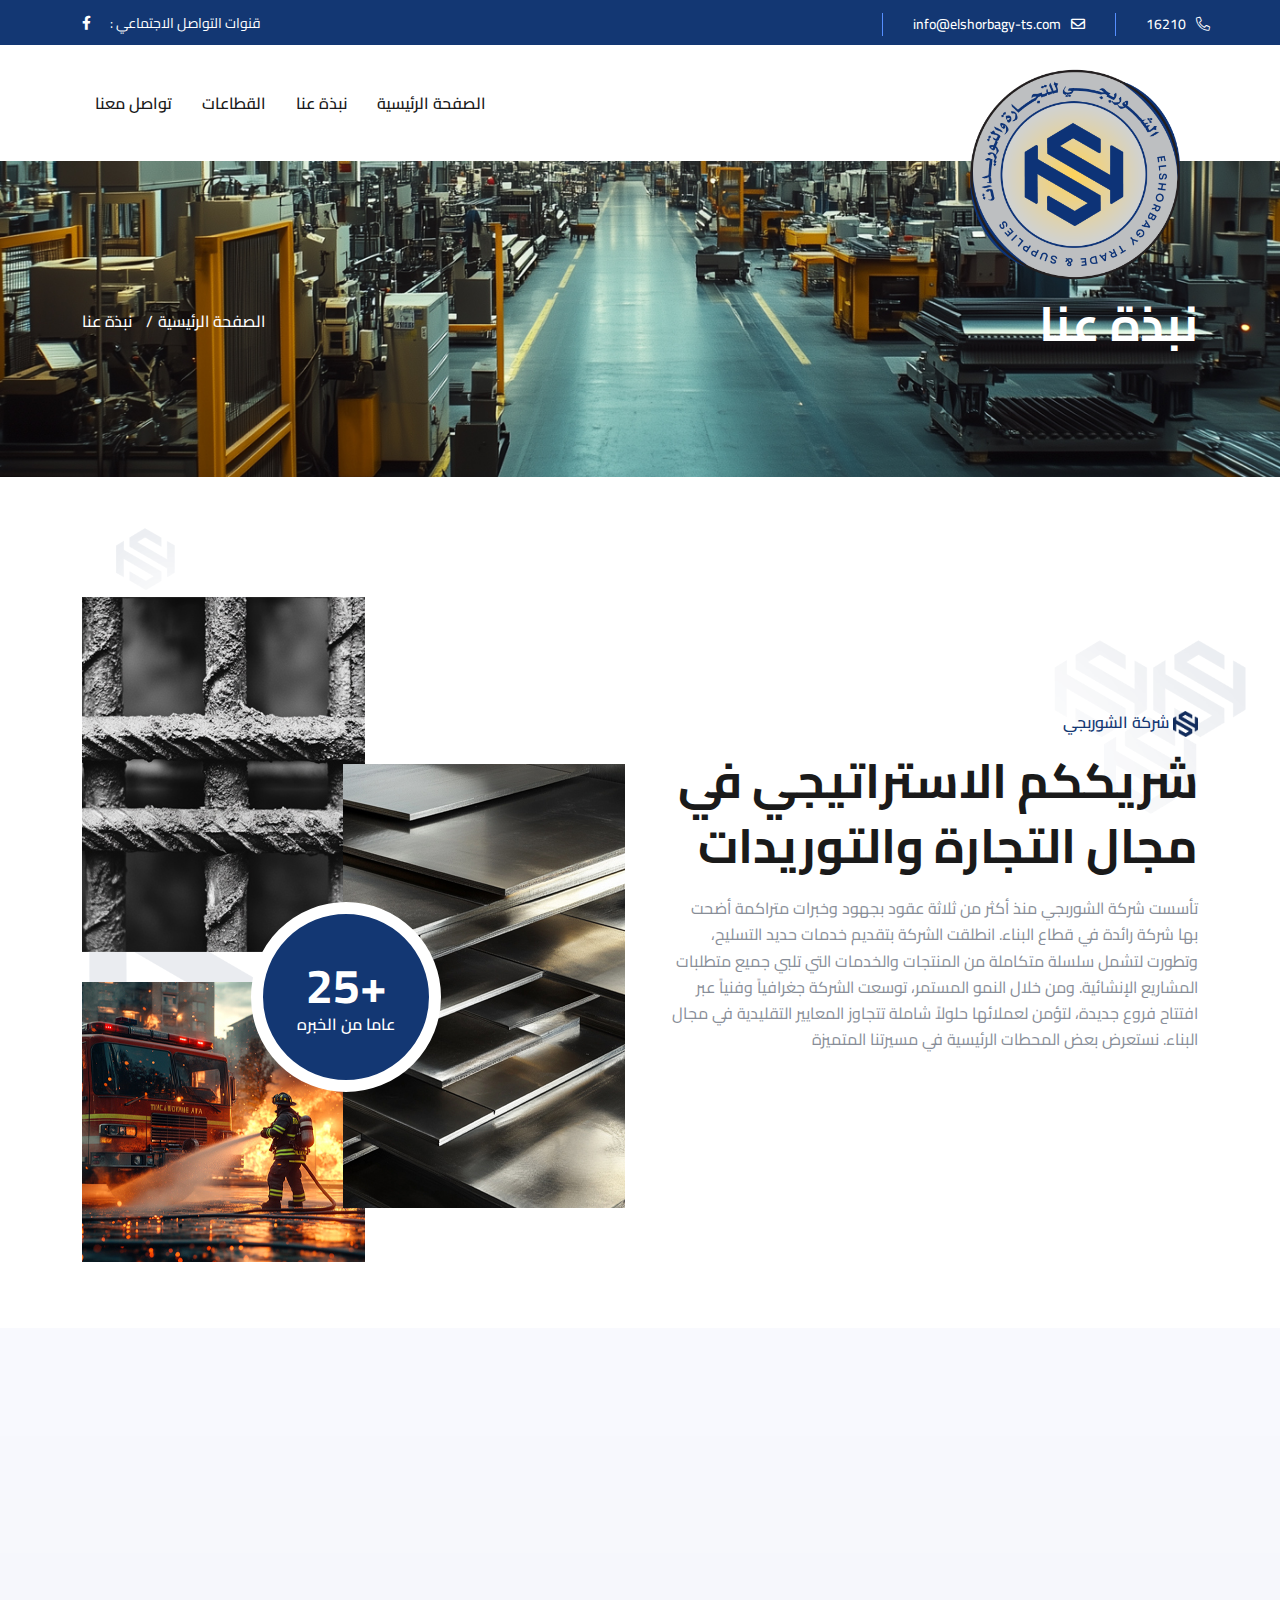
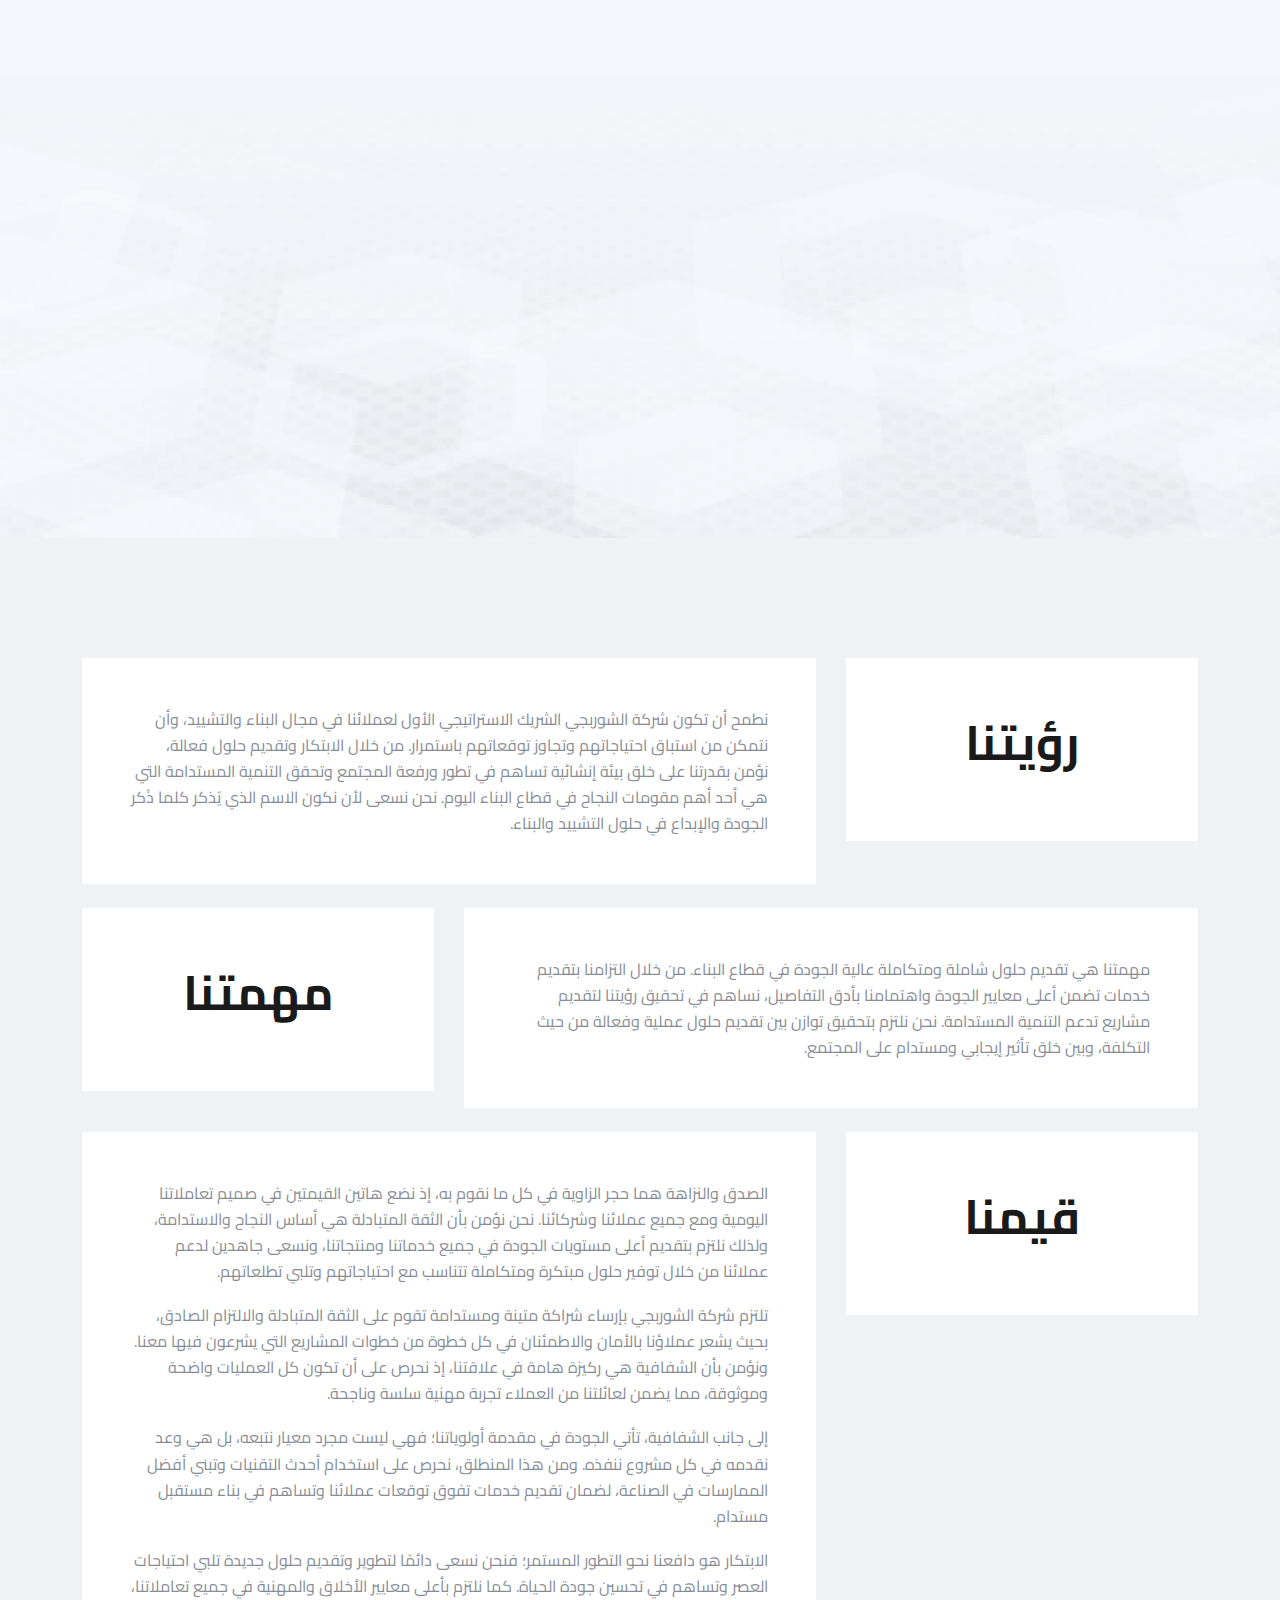
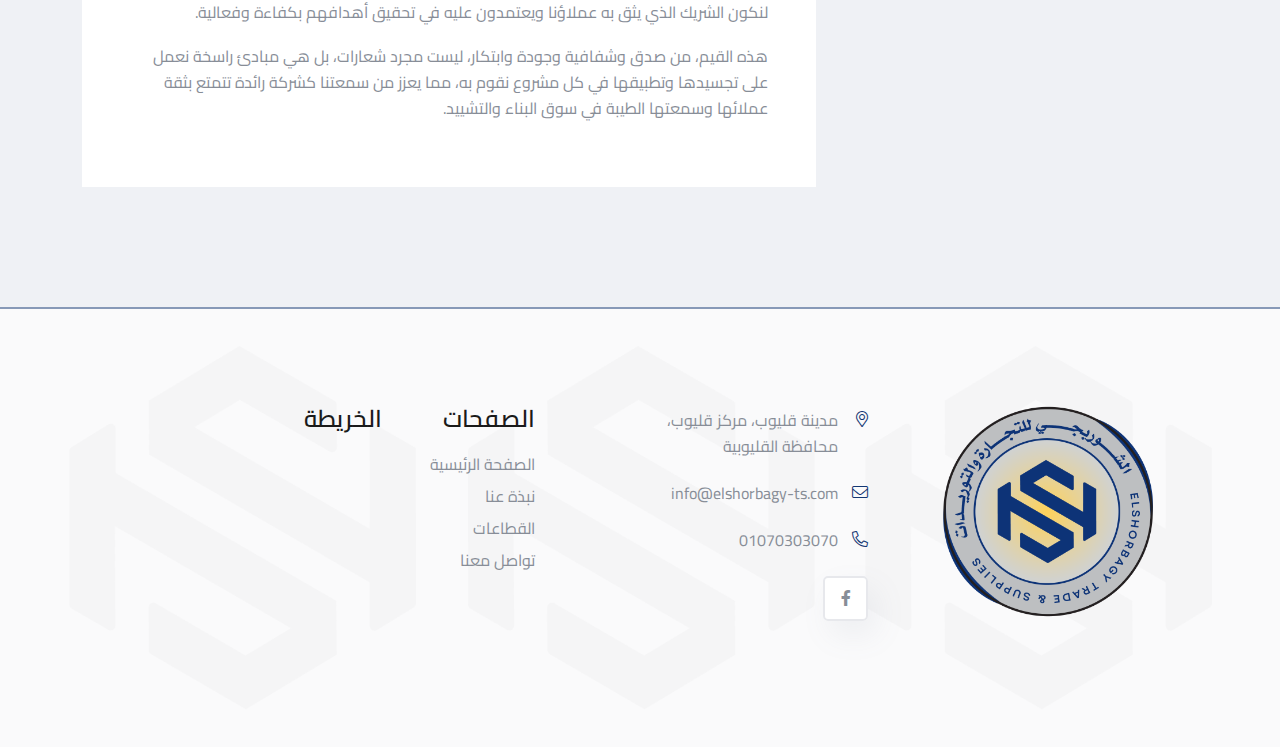
==== commit 6a1f4db6: "." ====
--- a/about.html
+++ b/about.html
@@ -35,12 +35,9 @@
     <!--==============================
 	  Google Fonts
 	============================== -->
-    <link rel="preconnect" href="https://fonts.googleapis.com" />
-    <link rel="preconnect" href="https://fonts.gstatic.com" crossorigin />
-    <link
-      href="https://fonts.googleapis.com/css2?family=Exo:wght@400;500;600;700&family=Fira+Sans:wght@400;500&display=swap"
-      rel="stylesheet"
-    />
+    <link rel="preconnect" href="https://fonts.googleapis.com">
+    <link rel="preconnect" href="https://fonts.gstatic.com" crossorigin>
+    <link href="https://fonts.googleapis.com/css2?family=Cairo:wght@200..1000&display=swap" rel="stylesheet">
 
     <!--==============================
 	    All CSS File
@@ -201,12 +198,12 @@
       data-bg-src="assets/img/about/banner.jpg"
     >
       <div class="container z-index-common">
-        <div class="breadcumb-content">
-          <h1 class="breadcumb-title">About Us</h1>
+        <div class="breadcumb-content rtl">
+          <h1 class="breadcumb-title">نبذة عنا</h1>
           <div class="breadcumb-menu-wrap">
             <ul class="breadcumb-menu">
-              <li><a href="index.html">Home</a></li>
-              <li>About Us</li>
+              <li><a href="index.html">الصفحة الرئيسية</a></li>
+              <li>نبذة عنا</li>
             </ul>
           </div>
         </div>
@@ -294,7 +291,7 @@
         <div class="row flex-row-reverse justify-content-between">
           <div class="col-sm-6 col-lg-2 process-style1">
             <div class="process-icon">
-              <img src="assets/img/icon/process-1-4.png" alt="icon" />
+              <img src="assets/img/Home/about-icon.png" width="55px" height="55px" alt="icon" />
               <span class="process-number">01</span>
             </div>
             <h3 class="process-title h5">1995</h3>
@@ -308,8 +305,8 @@
               <img src="assets/img/icon/process-arrow-1-1.png" alt="arrow" />
             </div>
             <div class="process-icon">
-              <img src="assets/img/icon/process-1-1.png" alt="icon" />
-              <span class="process-number">02</span>
+                <img src="assets/img/Home/about-icon.png" width="55px" height="55px" alt="icon" />
+                <span class="process-number">02</span>
             </div>
             <h3 class="process-title h5">1997</h3>
             <p class="process-text">
@@ -321,8 +318,8 @@
               <img src="assets/img/icon/process-arrow-1-1.png" alt="arrow" />
             </div>
             <div class="process-icon">
-              <img src="assets/img/icon/process-1-2.png" alt="icon" />
-              <span class="process-number">03</span>
+                <img src="assets/img/Home/about-icon.png" width="55px" height="55px" alt="icon" />
+                <span class="process-number">03</span>
             </div>
             <h3 class="process-title h5">2002</h3>
             <p class="process-text">
@@ -336,8 +333,8 @@
             </div>
 
             <div class="process-icon">
-              <img src="assets/img/icon/process-1-3.png" alt="icon" />
-              <span class="process-number">04</span>
+                <img src="assets/img/Home/about-icon.png" width="55px" height="55px" alt="icon" />
+                <span class="process-number">04</span>
             </div>
             <h3 class="process-title h5">2011</h3>
             <p class="process-text">
@@ -347,11 +344,11 @@
           </div>
           <div class="col-sm-6 col-lg-2 process-style1">
             <div class="process-arrow">
-              <img src="assets/img/icon/process-arrow-1-1.png" alt="arrow" />
-            </div>
+                <img src="assets/img/icon/process-arrow-1-1.png" alt="arrow" />
+              </div>
 
             <div class="process-icon">
-              <img src="assets/img/icon/process-1-1.png" alt="icon" />
+              <img src="assets/img/Home/about-icon.png" width="55px" height="55px" alt="icon" />
               <span class="process-number">05</span>
             </div>
             <h3 class="process-title h5">2014</h3>
@@ -388,13 +385,8 @@
               </div>
             </div>
           </div>
-        </div>
-      </div>
-    </section>
-    <section data-bg-src="assets/img/bg/about-bg-5-1.jpg">
-      <div class="space bg-smoke">
-        <div class="container">
-          <div class="row justify-content-center align-items-stretch">
+
+          <div class="row justify-content-center align-items-stretch my-4">
             <div class="col-lg-4">
               <div class="bg-white p-3 p-lg-5">
                 <div class="">
@@ -413,12 +405,7 @@
               </div>
             </div>
           </div>
-        </div>
-      </div>
-    </section>
-    <section data-bg-src="assets/img/bg/about-bg-5-1.jpg">
-      <div class="space bg-smoke">
-        <div class="container">
+
           <div class="row justify-content-center align-items-stretch">
             <div class="col-lg-8 rtl">
               <div class="bg-white p-3 p-lg-5">
@@ -473,6 +460,7 @@
         </div>
       </div>
     </section>
+   
 
     <!--==============================
 			Footer Area
--- a/assets/css/style.css
+++ b/assets/css/style.css
@@ -3966,7 +3966,7 @@
   color: var(--theme-color);
 }
 .main-menu > ul > li {
-  margin: 0 18px;
+  margin: 0 0 0 18px;
 }
 .main-menu > ul > li > a .new-label {
   position: absolute;
@@ -4995,7 +4995,7 @@
 }
 
 .footer-layout5 {
-  border-top: 2px solid var(--theme-color);
+  border-top: 2px solid rgb(19 55 115 / 50%);
   background-color: #fafafb;
 }
 @media (min-width: 1199px) {
@@ -9783,9 +9783,7 @@
 .process-style1:nth-child(even) .process-arrow {
   transform: rotateY(180deg);
 }
-.process-style1:last-child .process-arrow {
-  display: none;
-}
+
 .process-style1 .process-icon {
   position: relative;
   text-align: center;
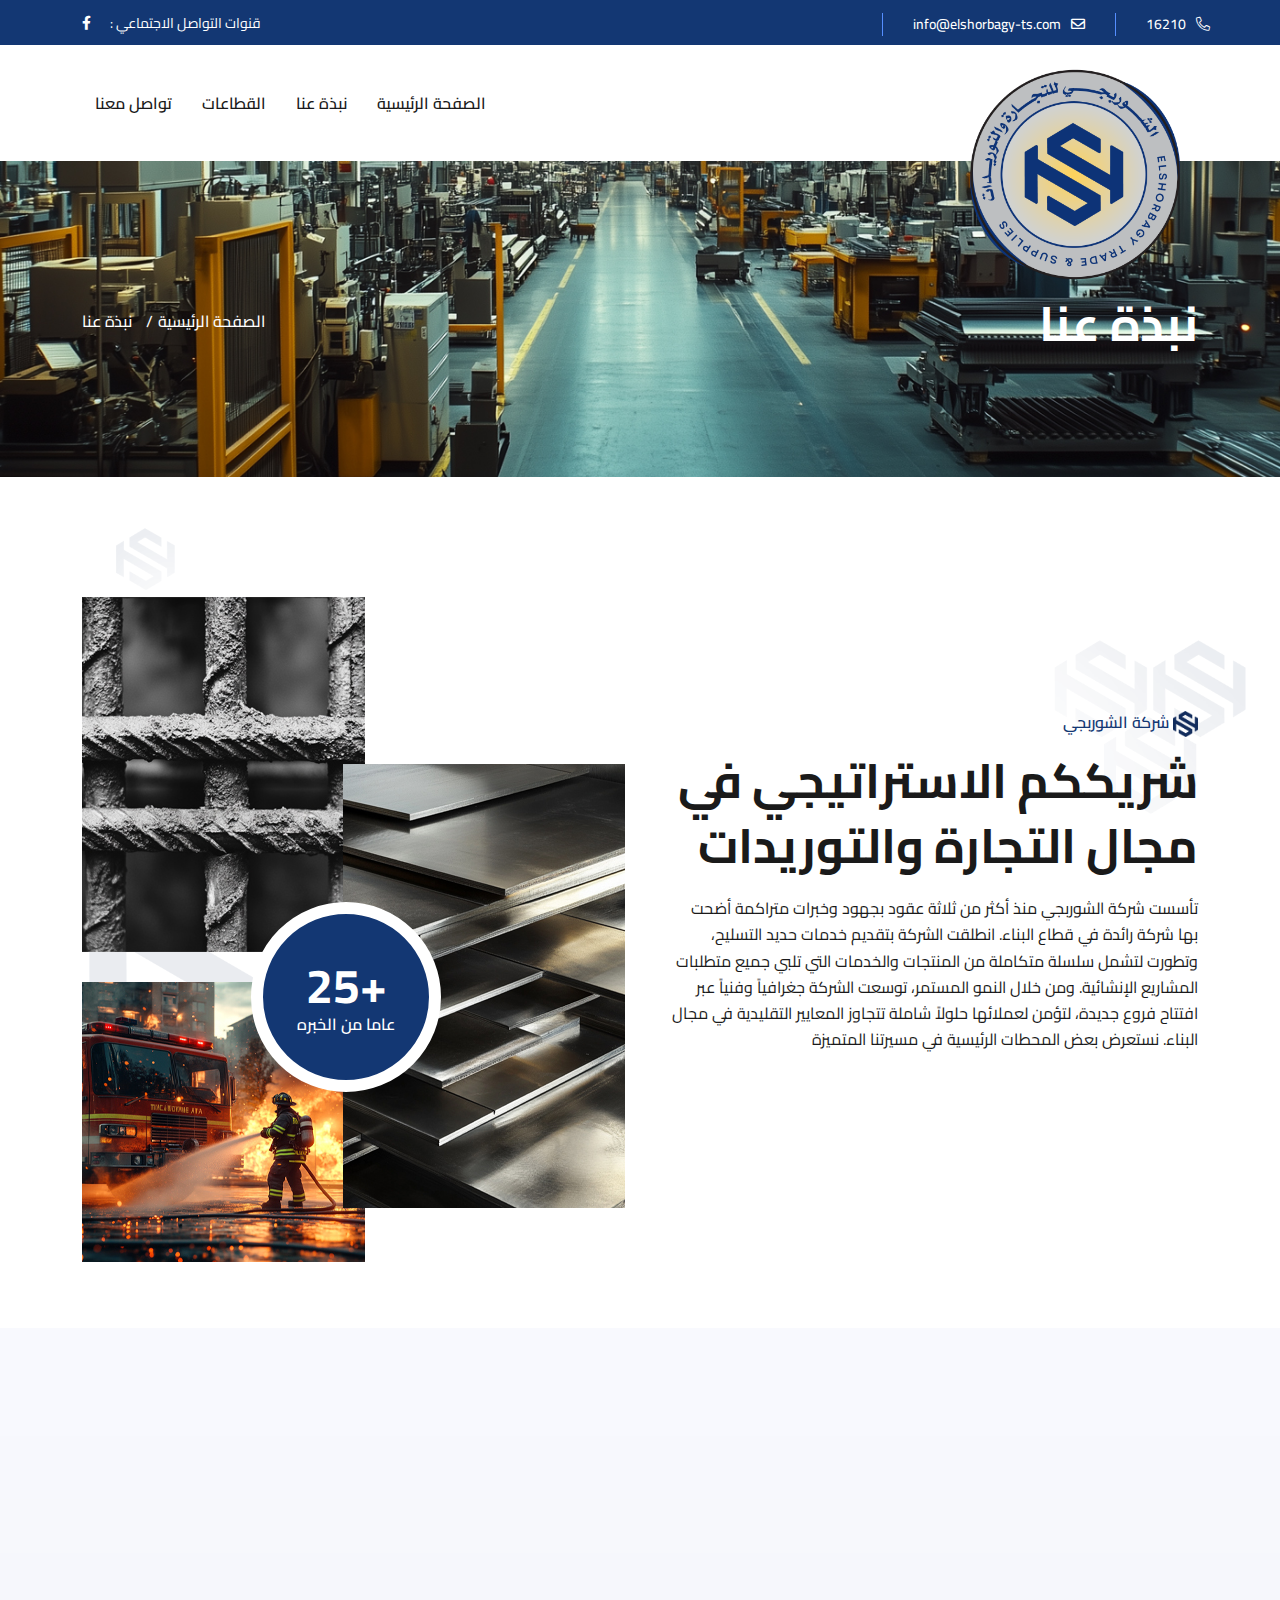
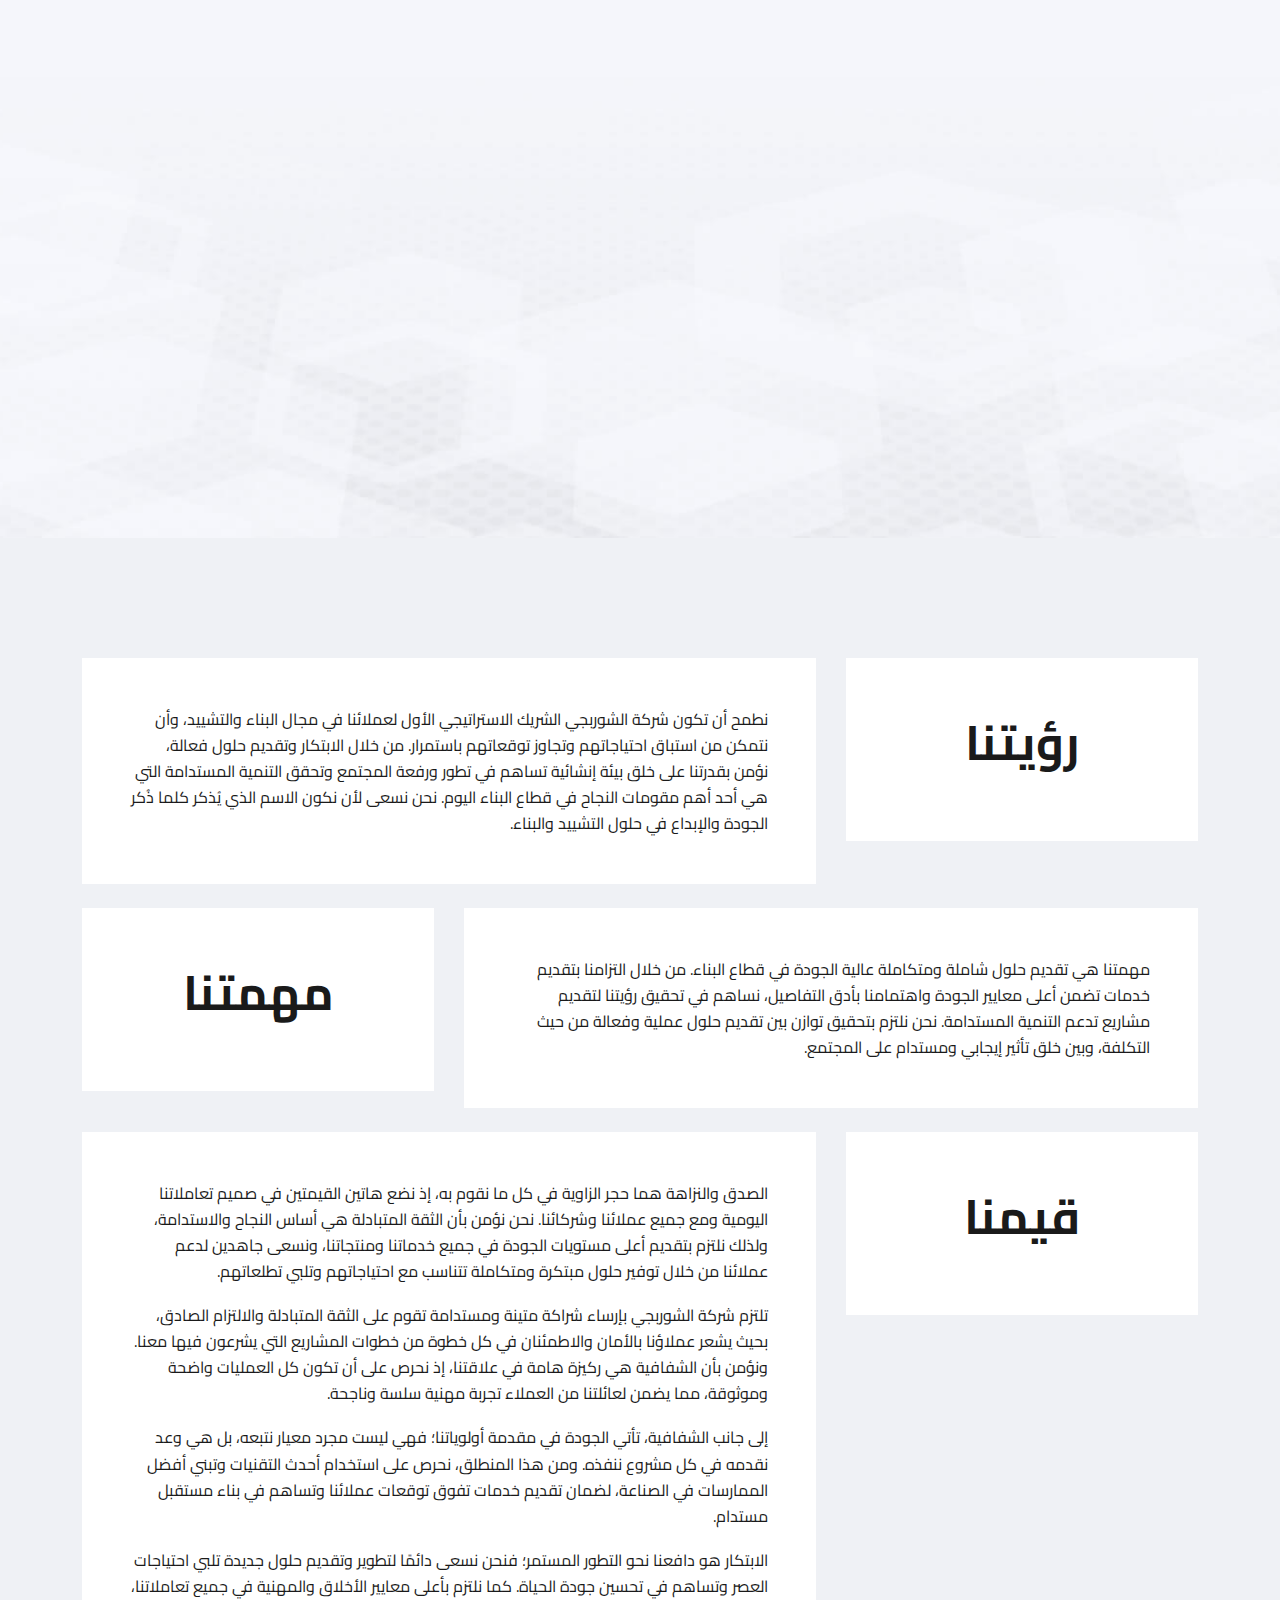
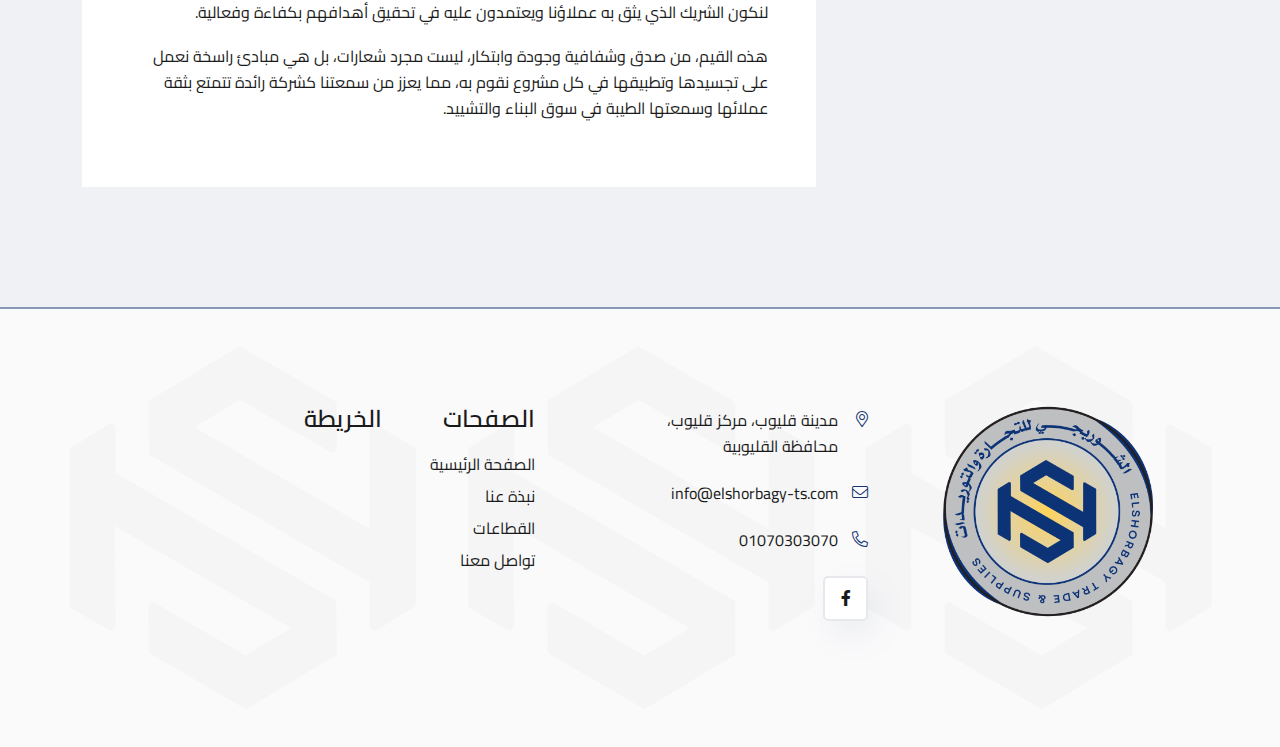
==== commit c208ee8c: "." ====
--- a/about.html
+++ b/about.html
@@ -4,14 +4,13 @@
     <meta charset="utf-8" />
     <meta http-equiv="x-ua-compatible" content="ie=edge" />
     <title>نبذة عنا</title>
-    <meta name="author" content="vecuro" />
     <meta
       name="description"
-      content="TechBiz - IT Solution & Service HTML Template"
+      content="شركة الشوربجي للتجارة والتوريد هي شركة رائدة في قطاع التجارة والتوريدات في مصر"
     />
     <meta
       name="keywords"
-      content="TechBiz - IT Solution & Service HTML Template"
+      content="شركة الشوربجي للتجارة والتوريد هي شركة رائدة في قطاع التجارة والتوريدات في مصر"
     />
     <meta name="robots" content="INDEX,FOLLOW" />
 
@@ -35,9 +34,12 @@
     <!--==============================
 	  Google Fonts
 	============================== -->
-    <link rel="preconnect" href="https://fonts.googleapis.com">
-    <link rel="preconnect" href="https://fonts.gstatic.com" crossorigin>
-    <link href="https://fonts.googleapis.com/css2?family=Cairo:wght@200..1000&display=swap" rel="stylesheet">
+    <link rel="preconnect" href="https://fonts.googleapis.com" />
+    <link rel="preconnect" href="https://fonts.gstatic.com" crossorigin />
+    <link
+      href="https://fonts.googleapis.com/css2?family=Cairo:wght@200..1000&display=swap"
+      rel="stylesheet"
+    />
 
     <!--==============================
 	    All CSS File
@@ -58,23 +60,11 @@
   </head>
 
   <body>
-    <!--[if lte IE 9]>
-      <p class="browserupgrade">
-        You are using an <strong>outdated</strong> browser. Please
-        <a href="https://browsehappy.com/">upgrade your browser</a> to improve
-        your experience and security.
-      </p>
-    <![endif]-->
-
-    <!--********************************
-   		Code Start From Here 
-	******************************** -->
 
     <!--==============================
      Preloader
   ==============================-->
     <div class="preloader">
-      <button class="vs-btn preloaderCls">Cancel Preloader</button>
       <div class="preloader-inner">
         <span class="loader"></span>
       </div>
@@ -193,10 +183,7 @@
     <!--==============================
     Breadcumb
 ============================== -->
-    <div
-      class="breadcumb-wrapper"
-      data-bg-src="assets/img/about/banner.jpg"
-    >
+    <div class="breadcumb-wrapper" data-bg-src="assets/img/about/banner.jpg">
       <div class="container z-index-common">
         <div class="breadcumb-content rtl">
           <h1 class="breadcumb-title">نبذة عنا</h1>
@@ -215,9 +202,9 @@
     <section
       class="position-relative about-style1 space-top space-bottom bg-white"
     >
-        <span class="about-shape4 ani-moving-y d-none d-xl-block">
-            <img src="assets/img/Home/about-pattern.png" alt="">
-        </span>
+      <span class="about-shape4 ani-moving-y d-none d-xl-block">
+        <img src="assets/img/Home/about-pattern.png" alt="" />
+      </span>
       <div class="container z-index-common">
         <div class="row g-lg-5 gx-60">
           <div
@@ -251,7 +238,13 @@
             data-wow-delay="0.3s"
           >
             <span class="sec-subtitle ar rtl"
-              ><img src="assets/img/Home/about-icon.png" class="ms-1" width="25" height="25" alt="About Icon" />شركة الشوربجي</span
+              ><img
+                src="assets/img/Home/about-icon.png"
+                class="ms-1"
+                width="25"
+                height="25"
+                alt="About Icon"
+              />شركة الشوربجي</span
             >
             <h2 class="sec-title h1 ar">
               شريككم الاستراتيجي في مجال التجارة والتوريدات
@@ -291,7 +284,12 @@
         <div class="row flex-row-reverse justify-content-between">
           <div class="col-sm-6 col-lg-2 process-style1">
             <div class="process-icon">
-              <img src="assets/img/Home/about-icon.png" width="55px" height="55px" alt="icon" />
+              <img
+                src="assets/img/Home/about-icon.png"
+                width="55px"
+                height="55px"
+                alt="icon"
+              />
               <span class="process-number">01</span>
             </div>
             <h3 class="process-title h5">1995</h3>
@@ -305,8 +303,13 @@
               <img src="assets/img/icon/process-arrow-1-1.png" alt="arrow" />
             </div>
             <div class="process-icon">
-                <img src="assets/img/Home/about-icon.png" width="55px" height="55px" alt="icon" />
-                <span class="process-number">02</span>
+              <img
+                src="assets/img/Home/about-icon.png"
+                width="55px"
+                height="55px"
+                alt="icon"
+              />
+              <span class="process-number">02</span>
             </div>
             <h3 class="process-title h5">1997</h3>
             <p class="process-text">
@@ -318,8 +321,13 @@
               <img src="assets/img/icon/process-arrow-1-1.png" alt="arrow" />
             </div>
             <div class="process-icon">
-                <img src="assets/img/Home/about-icon.png" width="55px" height="55px" alt="icon" />
-                <span class="process-number">03</span>
+              <img
+                src="assets/img/Home/about-icon.png"
+                width="55px"
+                height="55px"
+                alt="icon"
+              />
+              <span class="process-number">03</span>
             </div>
             <h3 class="process-title h5">2002</h3>
             <p class="process-text">
@@ -333,8 +341,13 @@
             </div>
 
             <div class="process-icon">
-                <img src="assets/img/Home/about-icon.png" width="55px" height="55px" alt="icon" />
-                <span class="process-number">04</span>
+              <img
+                src="assets/img/Home/about-icon.png"
+                width="55px"
+                height="55px"
+                alt="icon"
+              />
+              <span class="process-number">04</span>
             </div>
             <h3 class="process-title h5">2011</h3>
             <p class="process-text">
@@ -344,11 +357,16 @@
           </div>
           <div class="col-sm-6 col-lg-2 process-style1">
             <div class="process-arrow">
-                <img src="assets/img/icon/process-arrow-1-1.png" alt="arrow" />
-              </div>
+              <img src="assets/img/icon/process-arrow-1-1.png" alt="arrow" />
+            </div>
 
             <div class="process-icon">
-              <img src="assets/img/Home/about-icon.png" width="55px" height="55px" alt="icon" />
+              <img
+                src="assets/img/Home/about-icon.png"
+                width="55px"
+                height="55px"
+                alt="icon"
+              />
               <span class="process-number">05</span>
             </div>
             <h3 class="process-title h5">2014</h3>
@@ -364,7 +382,15 @@
     <section data-bg-src="assets/img/bg/about-bg-5-1.jpg">
       <div class="space bg-smoke">
         <div class="container">
-          <div class="row justify-content-center">
+          <div class="row flex-row-reverse justify-content-center">
+            <div class="col-lg-4">
+              <div class="bg-white p-3 p-lg-5 mb-3">
+                <div class="">
+                  <!-- <span class="sec-subtitle">Great Team Members</span> -->
+                  <h2 class="h1 text-center">رؤيتنا</h2>
+                </div>
+              </div>
+            </div>
             <div class="col-lg-8 rtl">
               <div class="bg-white p-3 p-lg-5">
                 نطمح أن تكون شركة الشوربجي الشريك الاستراتيجي الأول لعملائنا في
@@ -376,19 +402,11 @@
                 والإبداع في حلول التشييد والبناء.
               </div>
             </div>
-            <div class="col-lg-4">
-              <div class="bg-white p-3 p-lg-5">
-                <div class="">
-                  <!-- <span class="sec-subtitle">Great Team Members</span> -->
-                  <h2 class="h1 text-center">رؤيتنا</h2>
-                </div>
-              </div>
-            </div>
           </div>
 
           <div class="row justify-content-center align-items-stretch my-4">
             <div class="col-lg-4">
-              <div class="bg-white p-3 p-lg-5">
+              <div class="bg-white p-3 p-lg-5 mb-3">
                 <div class="">
                   <!-- <span class="sec-subtitle">Great Team Members</span> -->
                   <h2 class="h1 text-center">مهمتنا</h2>
@@ -406,7 +424,17 @@
             </div>
           </div>
 
-          <div class="row justify-content-center align-items-stretch">
+          <div
+            class="row flex-row-reverse justify-content-center align-items-stretch"
+          >
+            <div class="col-lg-4">
+              <div class="bg-white p-3 p-lg-5 mb-3">
+                <div class="">
+                  <!-- <span class="sec-subtitle">Great Team Members</span> -->
+                  <h2 class="h1 text-center">قيمنا</h2>
+                </div>
+              </div>
+            </div>
             <div class="col-lg-8 rtl">
               <div class="bg-white p-3 p-lg-5">
                 <p>
@@ -448,19 +476,10 @@
                 </p>
               </div>
             </div>
-            <div class="col-lg-4">
-              <div class="bg-white p-3 p-lg-5">
-                <div class="">
-                  <!-- <span class="sec-subtitle">Great Team Members</span> -->
-                  <h2 class="h1 text-center">قيمنا</h2>
-                </div>
-              </div>
-            </div>
           </div>
         </div>
       </div>
     </section>
-   
 
     <!--==============================
 			Footer Area
@@ -555,7 +574,6 @@
         </div>
       </div>
     </footer>
-
     <!-- Scroll To Top -->
     <a href="#" class="scrollToTop scroll-btn"
       ><i class="far fa-arrow-up"></i
--- a/assets/css/style.css
+++ b/assets/css/style.css
@@ -74,7 +74,7 @@
 :root {
   --theme-color: #133773;
   --title-color: #1A1A1A;
-  --body-color: #878D97;
+  --body-color: #1A1A1A;
   --smoke-color: #EFF1F5;
   --secondary-color: #EEF2FB;
   --black-color: #000000;
@@ -9968,7 +9968,7 @@
 }
 .accordion-style1.layout2 .accordion-button {
   padding: 14.5px 25px;
-  font-size: 16px;
+  font-size: 22px;
   background-color: var(--theme-color);
   color: var(--white-color);
   border-radius: 0;
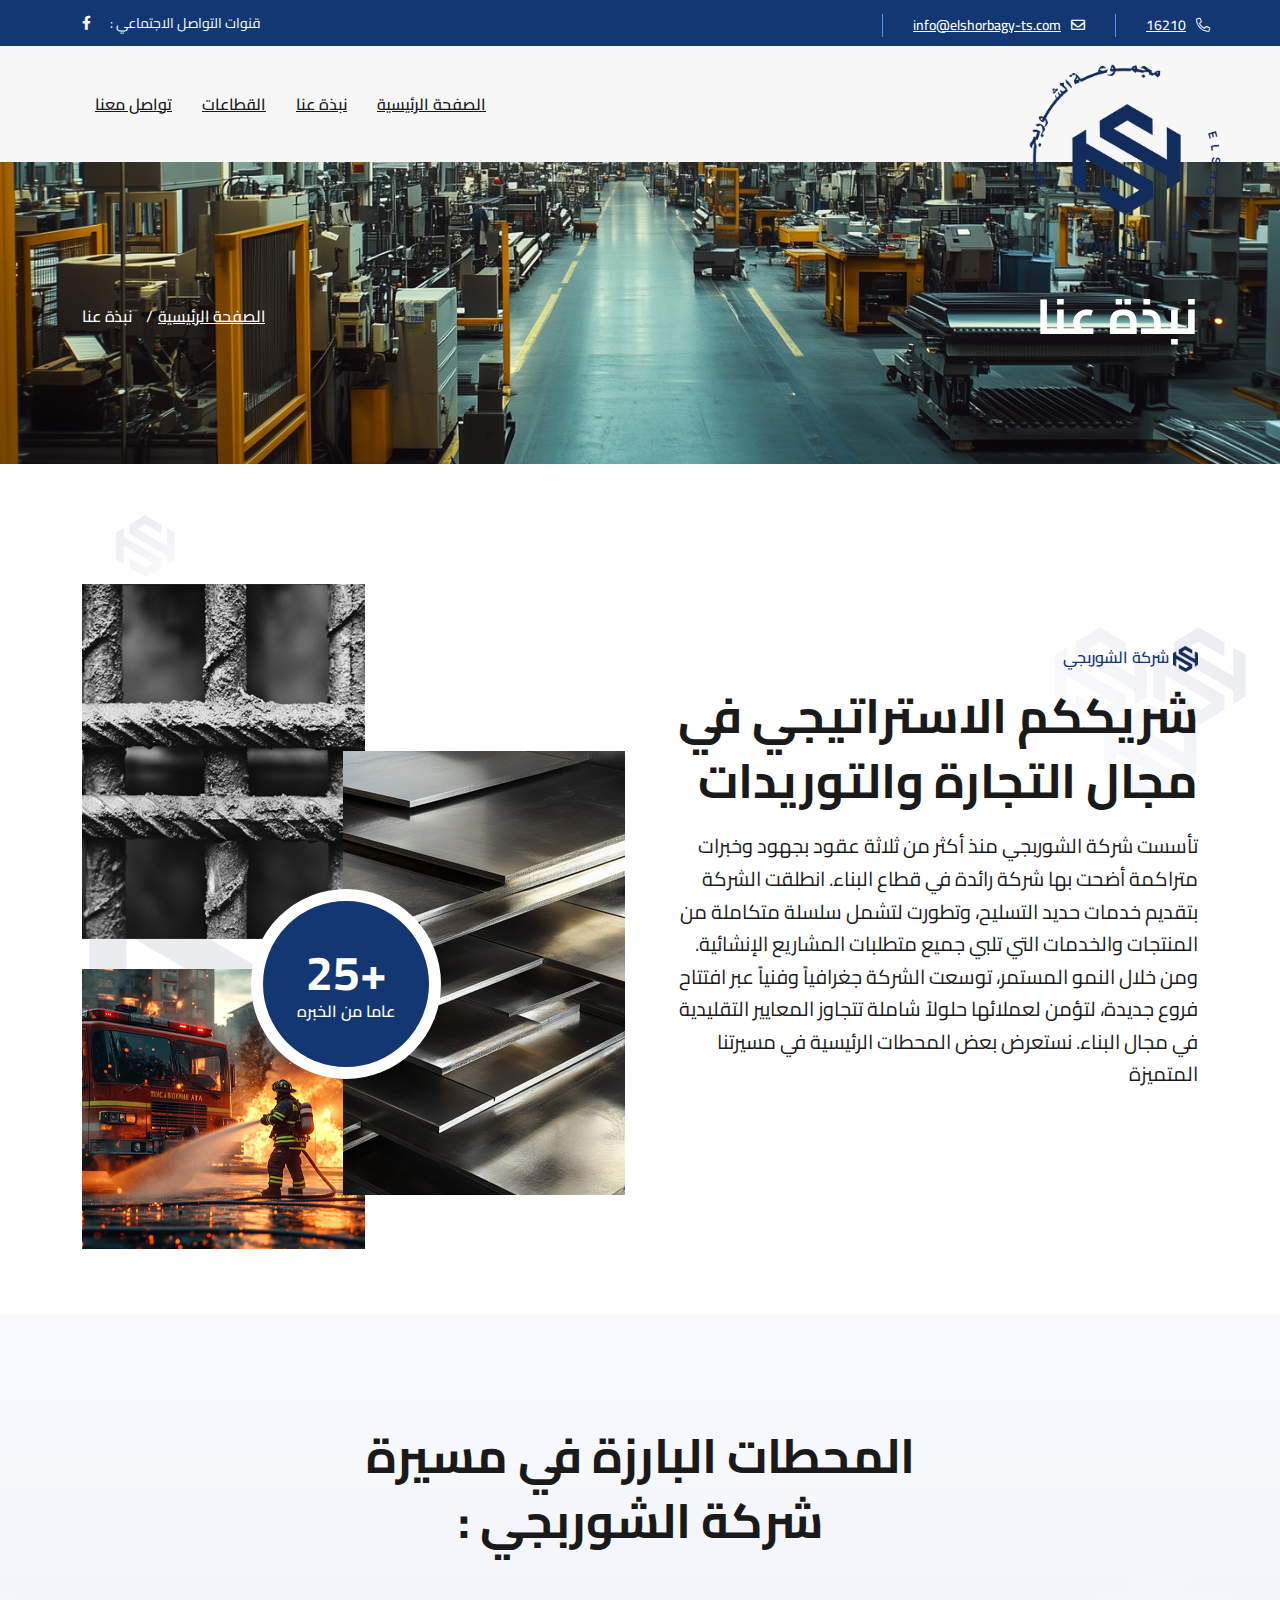
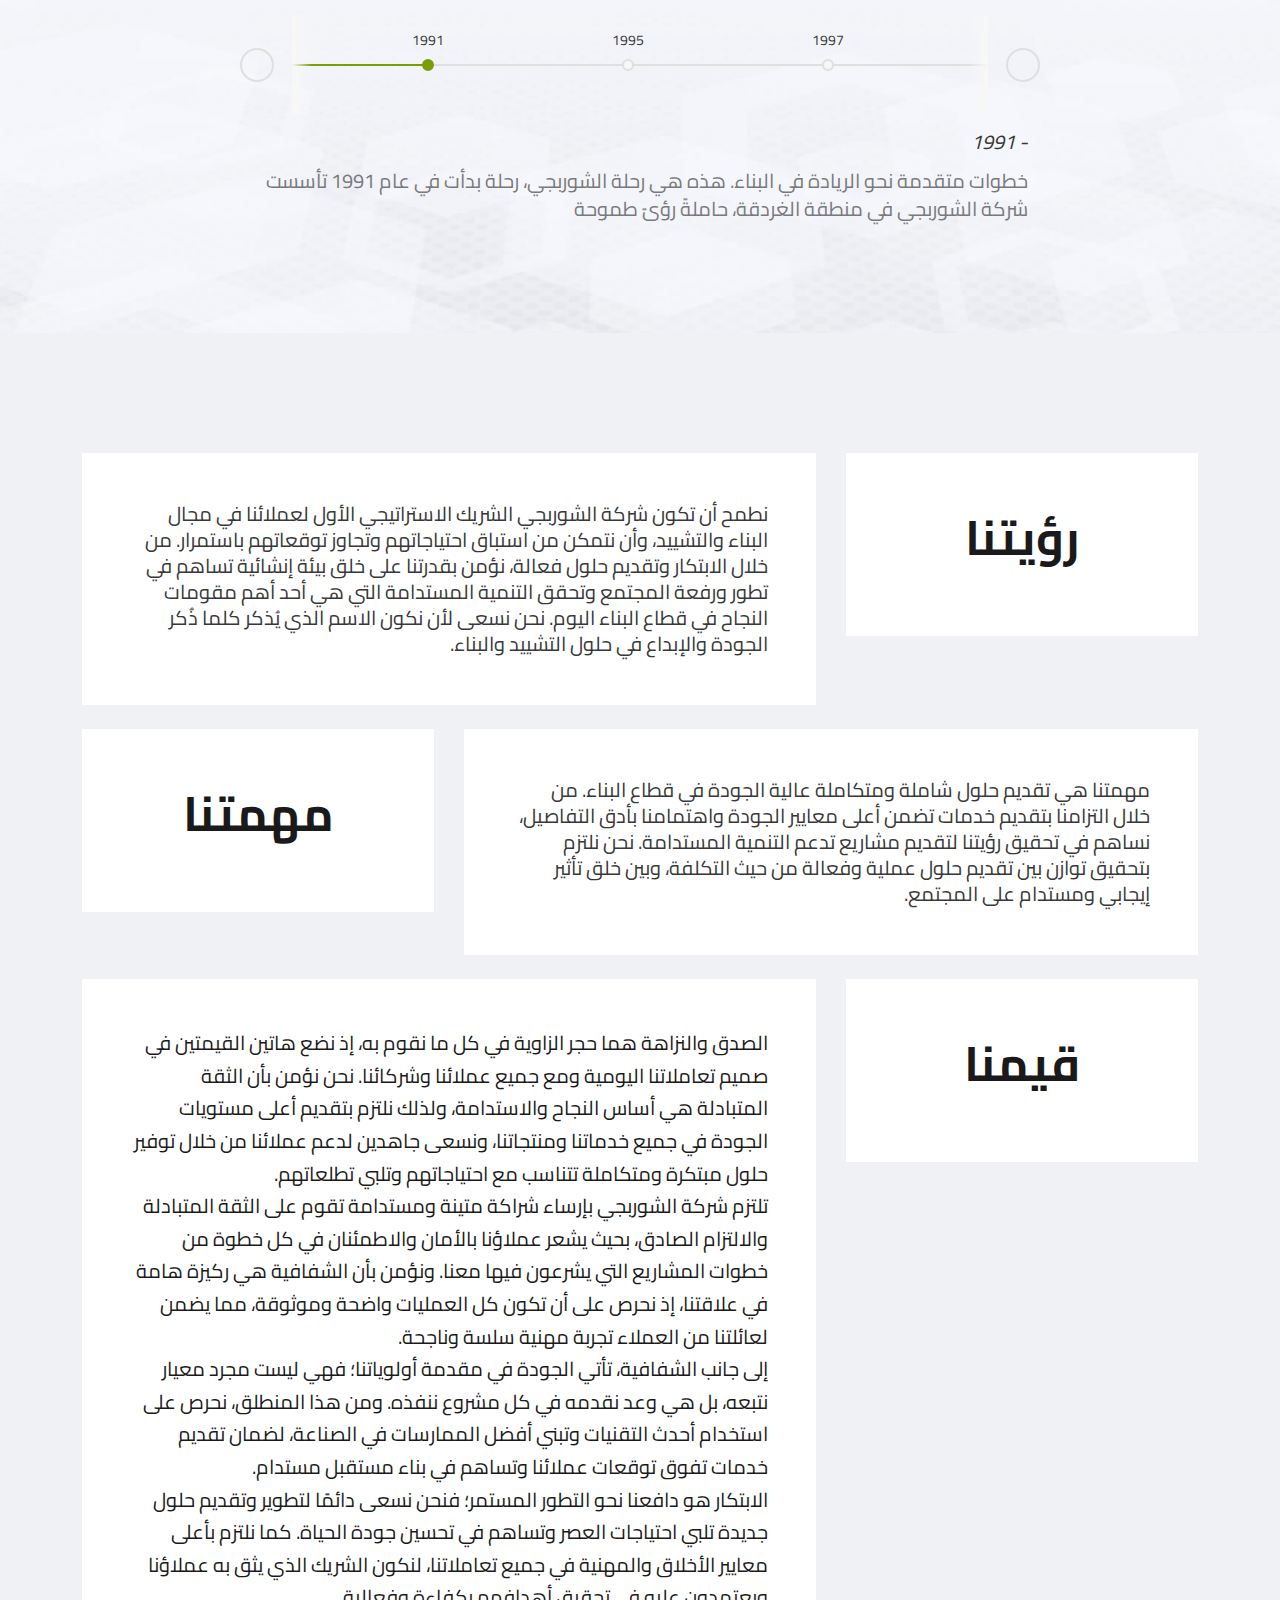
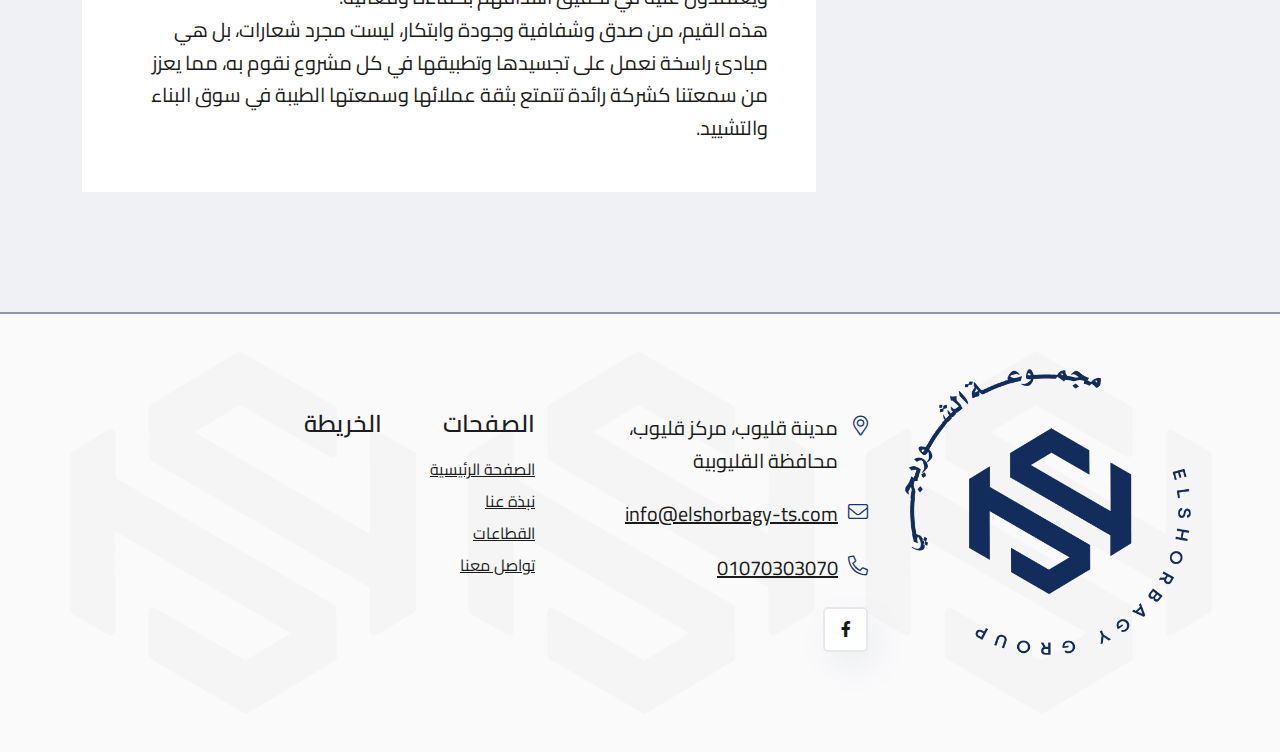
==== commit bfbc60d4: "." ====
--- a/about.html
+++ b/about.html
@@ -1,5 +1,5 @@
 <!DOCTYPE html>
-<html class="no-js" lang="zxx">
+<html class="no-js js" lang="zxx">
   <head>
     <meta charset="utf-8" />
     <meta http-equiv="x-ua-compatible" content="ie=edge" />
@@ -57,6 +57,9 @@
     <link rel="stylesheet" href="assets/css/slick.min.css" />
     <!-- Theme Custom CSS -->
     <link rel="stylesheet" href="assets/css/style.css" />
+
+    <link rel="stylesheet" href="assets/css/timeline/style.css">
+
   </head>
 
   <body>
@@ -265,118 +268,127 @@
     <!--==============================
     About Us
     ==============================-->
-    <section
-      class="space-top space-extra-bottom"
-      data-bg-src="assets/img/bg/process-bg-1-1.jpg"
-      id="processv1"
-    >
-      <div class="container-xxl wow fadeInUp" data-wow-delay="0.2s">
-        <div class="row justify-content-center text-center">
-          <div class="col-xl-6">
-            <div class="title-area">
-              <!-- <span class="sec-subtitle">Great Team Members</span> -->
-              <h2 class="sec-title h1 rtl">
-                المحطات البارزة في مسيرة شركة الشوربجي :
-              </h2>
-            </div>
-          </div>
-        </div>
-        <div class="row flex-row-reverse justify-content-between">
-          <div class="col-sm-6 col-lg-2 process-style1">
-            <div class="process-icon">
-              <img
-                src="assets/img/Home/about-icon.png"
-                width="55px"
-                height="55px"
-                alt="icon"
-              />
-              <span class="process-number">01</span>
-            </div>
-            <h3 class="process-title h5">1995</h3>
-            <p class="process-text">
-              افتتاح فرع في شرم الشيخ وتوسيع المنتجات والخدمات لتشمل أعمال
-              السباكة، الحدادة، والدهانات
+    <section class="cd-h-timeline js-cd-h-timeline  space-top space-extra-bottom"  data-bg-src="assets/img/bg/process-bg-1-1.jpg"
+    id="processv1">
+      <div class="row justify-content-center text-center">
+        <div class="col-xl-6">
+          <div class="title-area">
+            <h2 class="sec-title h1 rtl">
+              المحطات البارزة في مسيرة شركة الشوربجي :
+            </h2>
+          </div>
+        </div>
+      </div>
+      <div class="cd-h-timeline__container container">
+        <div class="cd-h-timeline__dates">
+          <div class="cd-h-timeline__line">
+            <ol>
+              <li><a href="#0" data-date="16/01/2014" class="cd-h-timeline__date cd-h-timeline__date--selected">1991</a></li>
+              <li><a href="#0" data-date="28/02/2014" class="cd-h-timeline__date">1995</a></li>
+              <li><a href="#0" data-date="20/04/2014" class="cd-h-timeline__date">1997</a></li>
+              <li><a href="#0" data-date="20/05/2014" class="cd-h-timeline__date">2002</a></li>
+              <li><a href="#0" data-date="09/07/2014" class="cd-h-timeline__date">2014</a></li>
+              <li><a href="#0" data-date="30/08/2014" class="cd-h-timeline__date">2019</a></li>
+              <li><a href="#0" data-date="15/09/2014" class="cd-h-timeline__date">2021</a></li>
+              <li><a href="#0" data-date="01/11/2014" class="cd-h-timeline__date">2023</a></li>
+            </ol>
+  
+            <span class="cd-h-timeline__filling-line" aria-hidden="true"></span>
+          </div> <!-- .cd-h-timeline__line -->
+        </div> <!-- .cd-h-timeline__dates -->
+          
+        <ul>
+          <li><a href="#0" class="text-replace cd-h-timeline__navigation cd-h-timeline__navigation--prev cd-h-timeline__navigation--inactive">Prev</a></li>
+          <li><a href="#0" class="text-replace cd-h-timeline__navigation cd-h-timeline__navigation--next">Next</a></li>
+        </ul>
+      </div> <!-- .cd-h-timeline__container -->
+
+      <div class="cd-h-timeline__events rtl ar">
+        <ol>
+          <li class="cd-h-timeline__event cd-h-timeline__event--selected text-component">
+            <div class="cd-h-timeline__event-content container">
+              <em class="cd-h-timeline__event-date">1991</em>
+              <p class="cd-h-timeline__event-description color-contrast-medium"> 
+                خطوات متقدمة نحو الريادة في البناء. هذه هي رحلة الشوربجي، رحلة بدأت في عام 1991 تأسست شركة الشوربجي في منطقة الغردقة، حاملةً رؤىً طموحة
+
+              </p>
+            </div>
+          </li>
+  
+          <li class="cd-h-timeline__event text-component">
+            <div class="cd-h-timeline__event-content container">
+              <em class="cd-h-timeline__event-date">1995</em>
+              <p class="cd-h-timeline__event-description color-contrast-medium">
+                تم افتتاح فرع جديد في مدينة شرم الشيخ، حيث شهدت الشركة توسعًا في
+                نطاق المنتجات والخدمات لتشمل مستلزمات الأعمال الصحية وأدوات
+                الحدادة والدهانات.
+              </p>
+            </div>
+          </li>
+  
+          <li class="cd-h-timeline__event text-component">
+            <div class="cd-h-timeline__event-content container">
+              <em class="cd-h-timeline__event-date">1997</em>
+              <p class="cd-h-timeline__event-description color-contrast-medium">
+                تأسس فرع القاهرة بهدف دعم النمو المستمر وتوسيع نطاق العمل وتعزيز
+                القدرة التشغيلية للشركة
+              </p>
+            </div>
+          </li>
+  
+          <li class="cd-h-timeline__event text-component">
+            <div class="cd-h-timeline__event-content container">
+              <em class="cd-h-timeline__event-date">2002</em>
+              <p class="cd-h-timeline__event-description color-contrast-medium">
+                تم افتتاح فرع في مدينة القصير، مع تطوير أسطول النقل لضمان تلبية
+                احتياجات العملاء في مختلف أنحاء البلاد بكفاءة وسرعة
+              </p>
+            </div>
+          </li>
+
+          <li class="cd-h-timeline__event text-component">
+            <div class="cd-h-timeline__event-content container">
+              <em class="cd-h-timeline__event-date">2014 </em>
+              <p class="cd-h-timeline__event-description color-contrast-medium">
+                تم افتتاح فرع جديد في قنا، وبداية استثمارات استراتيجية في مجال الاستيراد، لتوفير منتجات عالية الجودة بأسعار تنافسية، تلبي احتياجات العملاء وترتقي بتجربة الخدمات المقدمة.
+
+
+              </p>
+            </div>
+          </li>
+  
+          <li class="cd-h-timeline__event text-component">
+            <div class="cd-h-timeline__event-content container">
+              <em class="cd-h-timeline__event-date">2019 </em>
+            <p class="cd-h-timeline__event-description color-contrast-medium">
+              توالت افتتاح الفروع لتغطي مختلف المحافظات. ففي عام 2019، تم
+              افتتاح فرع مرسى مطروح ليكون خطوة هامة نحو خدمة عملائنا في
+              المناطق الساحلية
             </p>
-          </div>
-          <div class="col-sm-6 col-lg-2 process-style1">
-            <div class="process-arrow">
-              <img src="assets/img/icon/process-arrow-1-1.png" alt="arrow" />
-            </div>
-            <div class="process-icon">
-              <img
-                src="assets/img/Home/about-icon.png"
-                width="55px"
-                height="55px"
-                alt="icon"
-              />
-              <span class="process-number">02</span>
-            </div>
-            <h3 class="process-title h5">1997</h3>
-            <p class="process-text">
-              افتتاح فرع القاهرة لتعزيز القدرة على إدارة التوسع والنمو
+            </div>
+          </li>
+  
+          <li class="cd-h-timeline__event text-component">
+            <div class="cd-h-timeline__event-content container">
+              <em class="cd-h-timeline__event-date">2021 </em>
+              <p class="cd-h-timeline__event-description color-contrast-medium">
+                في عام 2021، افتتحنا فرع الساحل الشمالي لتعزيز تواجدنا في واحدة
+                من أهم الوجهات السياحية في مصر
+              </p>
+            </div>
+          </li>
+  
+          <li class="cd-h-timeline__event text-component">
+            <div class="cd-h-timeline__event-content container">
+              <em class="cd-h-timeline__event-date">2023 </em>
+            <p class="cd-h-timeline__event-description color-contrast-medium">
+              وأخيرًا، في عام 2023، أضفنا فرع أسوان إلى شبكتنا، لنقترب أكثر من
+              عملائنا في صعيد مصر
             </p>
-          </div>
-          <div class="col-sm-6 col-lg-2 process-style1">
-            <div class="process-arrow">
-              <img src="assets/img/icon/process-arrow-1-1.png" alt="arrow" />
-            </div>
-            <div class="process-icon">
-              <img
-                src="assets/img/Home/about-icon.png"
-                width="55px"
-                height="55px"
-                alt="icon"
-              />
-              <span class="process-number">03</span>
-            </div>
-            <h3 class="process-title h5">2002</h3>
-            <p class="process-text">
-              تدشين فرع القصير وتطوير أسطول النقل بما يخدم متطلبات العملاء في
-              جميع المحافظات
-            </p>
-          </div>
-          <div class="col-sm-6 col-lg-2 process-style1">
-            <div class="process-arrow">
-              <img src="assets/img/icon/process-arrow-1-1.png" alt="arrow" />
-            </div>
-
-            <div class="process-icon">
-              <img
-                src="assets/img/Home/about-icon.png"
-                width="55px"
-                height="55px"
-                alt="icon"
-              />
-              <span class="process-number">04</span>
-            </div>
-            <h3 class="process-title h5">2011</h3>
-            <p class="process-text">
-              إعادة هيكلة الشركة وتوسيع نطاق خدماتها لتشمل الأمن الصناعي،
-              الأدوات اليدوية، والأدوات الكهربائية
-            </p>
-          </div>
-          <div class="col-sm-6 col-lg-2 process-style1">
-            <div class="process-arrow">
-              <img src="assets/img/icon/process-arrow-1-1.png" alt="arrow" />
-            </div>
-
-            <div class="process-icon">
-              <img
-                src="assets/img/Home/about-icon.png"
-                width="55px"
-                height="55px"
-                alt="icon"
-              />
-              <span class="process-number">05</span>
-            </div>
-            <h3 class="process-title h5">2014</h3>
-            <p class="process-text">
-              افتتاح فرع قنا وتوسيع استراتيجيتنا في الاستيراد لتوفير منتجات
-              بأسعار تنافسية وجودة عالية
-            </p>
-          </div>
-        </div>
-      </div>
+            </div>
+          </li>
+        </ol>
+      </div> <!-- .cd-h-timeline__events -->
     </section>
 
     <section data-bg-src="assets/img/bg/about-bg-5-1.jpg">
@@ -602,5 +614,10 @@
     <script src="assets/js/isotope.pkgd.min.js"></script>
     <!-- Main Js File -->
     <script src="assets/js/main.js"></script>
+    
+    <script src="assets/js/timeline/util.js"></script> <!-- util functions included in the CodyHouse framework -->
+    <script src="assets/js/timeline/swipe-content.js"></script> <!-- A Vanilla JavaScript plugin to detect touch interactions -->
+    <script src="assets/js/timeline/main.js"></script>
+
   </body>
 </html>
--- a/assets/css/style.css
+++ b/assets/css/style.css
@@ -3857,9 +3857,9 @@
 @media(min-width:992px){
   .header-layout3 .header-logo{
     position: absolute;
-    top:-25px;
+    top:14px;
     right:0;
-    max-width:300px;
+    max-width:200px;
   }
 }
 
@@ -9776,6 +9776,13 @@
   right: -53px;
   top: 0;
   transform: scale(-1);
+}
+.process-style1 .process-arrow.left{
+  transform:rotate(0) !important;
+  left:-53px;
+  top:53px;
+  right:auto;
+
 }
 .process-style1:nth-child(even) {
   margin-top: 60px;
--- a/assets/css/timeline/style.css
+++ b/assets/css/timeline/style.css
@@ -0,0 +1,3470 @@
+@import url("https://fonts.googleapis.com/css?family=Playfair+Display:700,900|Fira+Sans:400,400italic");
+*,
+*::after,
+*::before {
+  box-sizing: inherit;
+}
+* {
+  font: inherit;
+}
+html,
+body,
+div,
+span,
+applet,
+object,
+iframe,
+h1,
+h2,
+h3,
+h4,
+h5,
+h6,
+p,
+blockquote,
+pre,
+a,
+abbr,
+acronym,
+address,
+big,
+cite,
+code,
+del,
+dfn,
+em,
+img,
+ins,
+kbd,
+q,
+s,
+samp,
+small,
+strike,
+strong,
+sub,
+sup,
+tt,
+var,
+b,
+u,
+i,
+center,
+dl,
+dt,
+dd,
+ol,
+ul,
+li,
+fieldset,
+form,
+label,
+legend,
+table,
+caption,
+tbody,
+tfoot,
+thead,
+tr,
+th,
+td,
+article,
+aside,
+canvas,
+details,
+embed,
+figure,
+figcaption,
+footer,
+header,
+hgroup,
+menu,
+nav,
+output,
+ruby,
+section,
+summary,
+time,
+mark,
+audio,
+video,
+hr {
+  margin: 0;
+  padding: 0;
+  border: 0;
+}
+html {
+  box-sizing: border-box;
+}
+body {
+  background-color: hsl(0, 0%, 100%);
+  background-color: var(--color-bg, white);
+}
+article,
+aside,
+details,
+figcaption,
+figure,
+footer,
+header,
+hgroup,
+menu,
+nav,
+section,
+main,
+form legend {
+  display: block;
+}
+ol,
+ul {
+  list-style: none;
+}
+blockquote,
+q {
+  quotes: none;
+}
+button,
+input,
+textarea,
+select {
+  margin: 0;
+}
+.btn,
+.form-control,
+.link,
+.reset {
+  background-color: transparent;
+  padding: 0;
+  border: 0;
+  border-radius: 0;
+  color: inherit;
+  line-height: inherit;
+  -webkit-appearance: none;
+  -moz-appearance: none;
+  appearance: none;
+}
+select.form-control::-ms-expand {
+  display: none;
+}
+textarea {
+  resize: vertical;
+  overflow: auto;
+  vertical-align: top;
+}
+input::-ms-clear {
+  display: none;
+}
+table {
+  border-collapse: collapse;
+  border-spacing: 0;
+}
+img,
+video,
+svg {
+  max-width: 100%;
+}
+[data-theme] {
+  background-color: hsl(0, 0%, 100%);
+  background-color: var(--color-bg, #fff);
+  color: hsl(240, 4%, 20%);
+  color: var(--color-contrast-high, #313135);
+}
+:root {
+  --space-unit: 1em;
+  --space-xxxxs: calc(0.125 * var(--space-unit));
+  --space-xxxs: calc(0.25 * var(--space-unit));
+  --space-xxs: calc(0.375 * var(--space-unit));
+  --space-xs: calc(0.5 * var(--space-unit));
+  --space-sm: calc(0.75 * var(--space-unit));
+  --space-md: calc(1.25 * var(--space-unit));
+  --space-lg: calc(2 * var(--space-unit));
+  --space-xl: calc(3.25 * var(--space-unit));
+  --space-xxl: calc(5.25 * var(--space-unit));
+  --space-xxxl: calc(8.5 * var(--space-unit));
+  --space-xxxxl: calc(13.75 * var(--space-unit));
+  --component-padding: var(--space-md);
+}
+:root {
+  --max-width-xxs: 32rem;
+  --max-width-xs: 38rem;
+  --max-width-sm: 48rem;
+  --max-width-md: 64rem;
+  --max-width-lg: 80rem;
+  --max-width-xl: 90rem;
+  --max-width-xxl: 120rem;
+}
+.container {
+  width: calc(100% - 1.25em);
+  width: calc(100% - 2 * var(--component-padding));
+  margin-left: auto;
+  margin-right: auto;
+}
+.max-width-xxs {
+  max-width: 32rem;
+  max-width: var(--max-width-xxs);
+}
+.max-width-xs {
+  max-width: 38rem;
+  max-width: var(--max-width-xs);
+}
+.max-width-sm {
+  max-width: 48rem;
+  max-width: var(--max-width-sm);
+}
+.max-width-md {
+  max-width: 64rem;
+  max-width: var(--max-width-md);
+}
+.max-width-lg {
+  max-width: 80rem;
+  max-width: var(--max-width-lg);
+}
+.max-width-xl {
+  max-width: 90rem;
+  max-width: var(--max-width-xl);
+}
+.max-width-xxl {
+  max-width: 120rem;
+  max-width: var(--max-width-xxl);
+}
+.max-width-adaptive-sm {
+  max-width: 38rem;
+  max-width: var(--max-width-xs);
+}
+@media (min-width: 64rem) {
+  .max-width-adaptive-sm {
+    max-width: 48rem;
+    max-width: var(--max-width-sm);
+  }
+}
+.max-width-adaptive-md {
+  max-width: 38rem;
+  max-width: var(--max-width-xs);
+}
+@media (min-width: 64rem) {
+  .max-width-adaptive-md {
+    max-width: 64rem;
+    max-width: var(--max-width-md);
+  }
+}
+.max-width-adaptive,
+.max-width-adaptive-lg {
+  max-width: 38rem;
+  max-width: var(--max-width-xs);
+}
+@media (min-width: 64rem) {
+  .max-width-adaptive,
+  .max-width-adaptive-lg {
+    max-width: 64rem;
+    max-width: var(--max-width-md);
+  }
+}
+@media (min-width: 90rem) {
+  .max-width-adaptive,
+  .max-width-adaptive-lg {
+    max-width: 80rem;
+    max-width: var(--max-width-lg);
+  }
+}
+.max-width-adaptive-xl {
+  max-width: 38rem;
+  max-width: var(--max-width-xs);
+}
+@media (min-width: 64rem) {
+  .max-width-adaptive-xl {
+    max-width: 64rem;
+    max-width: var(--max-width-md);
+  }
+}
+@media (min-width: 90rem) {
+  .max-width-adaptive-xl {
+    max-width: 90rem;
+    max-width: var(--max-width-xl);
+  }
+}
+.grid {
+  --grid-gap: 0px;
+  display: -ms-flexbox;
+  display: flex;
+  -ms-flex-wrap: wrap;
+  flex-wrap: wrap;
+}
+.grid > * {
+  -ms-flex-preferred-size: 100%;
+  flex-basis: 100%;
+}
+[class*="grid-gap"] {
+  margin-bottom: 1em * -1;
+  margin-bottom: calc(var(--grid-gap, 1em) * -1);
+  margin-right: 1em * -1;
+  margin-right: calc(var(--grid-gap, 1em) * -1);
+}
+[class*="grid-gap"] > * {
+  margin-bottom: 1em;
+  margin-bottom: var(--grid-gap, 1em);
+  margin-right: 1em;
+  margin-right: var(--grid-gap, 1em);
+}
+.grid-gap-xxxxs {
+  --grid-gap: var(--space-xxxxs);
+}
+.grid-gap-xxxs {
+  --grid-gap: var(--space-xxxs);
+}
+.grid-gap-xxs {
+  --grid-gap: var(--space-xxs);
+}
+.grid-gap-xs {
+  --grid-gap: var(--space-xs);
+}
+.grid-gap-sm {
+  --grid-gap: var(--space-sm);
+}
+.grid-gap-md {
+  --grid-gap: var(--space-md);
+}
+.grid-gap-lg {
+  --grid-gap: var(--space-lg);
+}
+.grid-gap-xl {
+  --grid-gap: var(--space-xl);
+}
+.grid-gap-xxl {
+  --grid-gap: var(--space-xxl);
+}
+.grid-gap-xxxl {
+  --grid-gap: var(--space-xxxl);
+}
+.grid-gap-xxxxl {
+  --grid-gap: var(--space-xxxxl);
+}
+.col {
+  -ms-flex-positive: 1;
+  flex-grow: 1;
+  -ms-flex-preferred-size: 0;
+  flex-basis: 0;
+  max-width: 100%;
+}
+.col-1 {
+  -ms-flex-preferred-size: calc(8.33% - 0.01px - 1em);
+  -ms-flex-preferred-size: calc(8.33% - 0.01px - var(--grid-gap, 1em));
+  flex-basis: calc(8.33% - 0.01px - 1em);
+  flex-basis: calc(8.33% - 0.01px - var(--grid-gap, 1em));
+  max-width: calc(8.33% - 0.01px - 1em);
+  max-width: calc(8.33% - 0.01px - var(--grid-gap, 1em));
+}
+.col-2 {
+  -ms-flex-preferred-size: calc(16.66% - 0.01px - 1em);
+  -ms-flex-preferred-size: calc(16.66% - 0.01px - var(--grid-gap, 1em));
+  flex-basis: calc(16.66% - 0.01px - 1em);
+  flex-basis: calc(16.66% - 0.01px - var(--grid-gap, 1em));
+  max-width: calc(16.66% - 0.01px - 1em);
+  max-width: calc(16.66% - 0.01px - var(--grid-gap, 1em));
+}
+.col-3 {
+  -ms-flex-preferred-size: calc(25% - 0.01px - 1em);
+  -ms-flex-preferred-size: calc(25% - 0.01px - var(--grid-gap, 1em));
+  flex-basis: calc(25% - 0.01px - 1em);
+  flex-basis: calc(25% - 0.01px - var(--grid-gap, 1em));
+  max-width: calc(25% - 0.01px - 1em);
+  max-width: calc(25% - 0.01px - var(--grid-gap, 1em));
+}
+.col-4 {
+  -ms-flex-preferred-size: calc(33.33% - 0.01px - 1em);
+  -ms-flex-preferred-size: calc(33.33% - 0.01px - var(--grid-gap, 1em));
+  flex-basis: calc(33.33% - 0.01px - 1em);
+  flex-basis: calc(33.33% - 0.01px - var(--grid-gap, 1em));
+  max-width: calc(33.33% - 0.01px - 1em);
+  max-width: calc(33.33% - 0.01px - var(--grid-gap, 1em));
+}
+.col-5 {
+  -ms-flex-preferred-size: calc(41.66% - 0.01px - 1em);
+  -ms-flex-preferred-size: calc(41.66% - 0.01px - var(--grid-gap, 1em));
+  flex-basis: calc(41.66% - 0.01px - 1em);
+  flex-basis: calc(41.66% - 0.01px - var(--grid-gap, 1em));
+  max-width: calc(41.66% - 0.01px - 1em);
+  max-width: calc(41.66% - 0.01px - var(--grid-gap, 1em));
+}
+.col-6 {
+  -ms-flex-preferred-size: calc(50% - 0.01px - 1em);
+  -ms-flex-preferred-size: calc(50% - 0.01px - var(--grid-gap, 1em));
+  flex-basis: calc(50% - 0.01px - 1em);
+  flex-basis: calc(50% - 0.01px - var(--grid-gap, 1em));
+  max-width: calc(50% - 0.01px - 1em);
+  max-width: calc(50% - 0.01px - var(--grid-gap, 1em));
+}
+.col-7 {
+  -ms-flex-preferred-size: calc(58.33% - 0.01px - 1em);
+  -ms-flex-preferred-size: calc(58.33% - 0.01px - var(--grid-gap, 1em));
+  flex-basis: calc(58.33% - 0.01px - 1em);
+  flex-basis: calc(58.33% - 0.01px - var(--grid-gap, 1em));
+  max-width: calc(58.33% - 0.01px - 1em);
+  max-width: calc(58.33% - 0.01px - var(--grid-gap, 1em));
+}
+.col-8 {
+  -ms-flex-preferred-size: calc(66.66% - 0.01px - 1em);
+  -ms-flex-preferred-size: calc(66.66% - 0.01px - var(--grid-gap, 1em));
+  flex-basis: calc(66.66% - 0.01px - 1em);
+  flex-basis: calc(66.66% - 0.01px - var(--grid-gap, 1em));
+  max-width: calc(66.66% - 0.01px - 1em);
+  max-width: calc(66.66% - 0.01px - var(--grid-gap, 1em));
+}
+.col-9 {
+  -ms-flex-preferred-size: calc(75% - 0.01px - 1em);
+  -ms-flex-preferred-size: calc(75% - 0.01px - var(--grid-gap, 1em));
+  flex-basis: calc(75% - 0.01px - 1em);
+  flex-basis: calc(75% - 0.01px - var(--grid-gap, 1em));
+  max-width: calc(75% - 0.01px - 1em);
+  max-width: calc(75% - 0.01px - var(--grid-gap, 1em));
+}
+.col-10 {
+  -ms-flex-preferred-size: calc(83.33% - 0.01px - 1em);
+  -ms-flex-preferred-size: calc(83.33% - 0.01px - var(--grid-gap, 1em));
+  flex-basis: calc(83.33% - 0.01px - 1em);
+  flex-basis: calc(83.33% - 0.01px - var(--grid-gap, 1em));
+  max-width: calc(83.33% - 0.01px - 1em);
+  max-width: calc(83.33% - 0.01px - var(--grid-gap, 1em));
+}
+.col-11 {
+  -ms-flex-preferred-size: calc(91.66% - 0.01px - 1em);
+  -ms-flex-preferred-size: calc(91.66% - 0.01px - var(--grid-gap, 1em));
+  flex-basis: calc(91.66% - 0.01px - 1em);
+  flex-basis: calc(91.66% - 0.01px - var(--grid-gap, 1em));
+  max-width: calc(91.66% - 0.01px - 1em);
+  max-width: calc(91.66% - 0.01px - var(--grid-gap, 1em));
+}
+.col-12 {
+  -ms-flex-preferred-size: calc(100% - 0.01px - 1em);
+  -ms-flex-preferred-size: calc(100% - 0.01px - var(--grid-gap, 1em));
+  flex-basis: calc(100% - 0.01px - 1em);
+  flex-basis: calc(100% - 0.01px - var(--grid-gap, 1em));
+  max-width: calc(100% - 0.01px - 1em);
+  max-width: calc(100% - 0.01px - var(--grid-gap, 1em));
+}
+@media (min-width: 32rem) {
+  .col\@xs {
+    -ms-flex-positive: 1;
+    flex-grow: 1;
+    -ms-flex-preferred-size: 0;
+    flex-basis: 0;
+    max-width: 100%;
+  }
+  .col-1\@xs {
+    -ms-flex-preferred-size: calc(8.33% - 0.01px - 1em);
+    -ms-flex-preferred-size: calc(8.33% - 0.01px - var(--grid-gap, 1em));
+    flex-basis: calc(8.33% - 0.01px - 1em);
+    flex-basis: calc(8.33% - 0.01px - var(--grid-gap, 1em));
+    max-width: calc(8.33% - 0.01px - 1em);
+    max-width: calc(8.33% - 0.01px - var(--grid-gap, 1em));
+  }
+  .col-2\@xs {
+    -ms-flex-preferred-size: calc(16.66% - 0.01px - 1em);
+    -ms-flex-preferred-size: calc(16.66% - 0.01px - var(--grid-gap, 1em));
+    flex-basis: calc(16.66% - 0.01px - 1em);
+    flex-basis: calc(16.66% - 0.01px - var(--grid-gap, 1em));
+    max-width: calc(16.66% - 0.01px - 1em);
+    max-width: calc(16.66% - 0.01px - var(--grid-gap, 1em));
+  }
+  .col-3\@xs {
+    -ms-flex-preferred-size: calc(25% - 0.01px - 1em);
+    -ms-flex-preferred-size: calc(25% - 0.01px - var(--grid-gap, 1em));
+    flex-basis: calc(25% - 0.01px - 1em);
+    flex-basis: calc(25% - 0.01px - var(--grid-gap, 1em));
+    max-width: calc(25% - 0.01px - 1em);
+    max-width: calc(25% - 0.01px - var(--grid-gap, 1em));
+  }
+  .col-4\@xs {
+    -ms-flex-preferred-size: calc(33.33% - 0.01px - 1em);
+    -ms-flex-preferred-size: calc(33.33% - 0.01px - var(--grid-gap, 1em));
+    flex-basis: calc(33.33% - 0.01px - 1em);
+    flex-basis: calc(33.33% - 0.01px - var(--grid-gap, 1em));
+    max-width: calc(33.33% - 0.01px - 1em);
+    max-width: calc(33.33% - 0.01px - var(--grid-gap, 1em));
+  }
+  .col-5\@xs {
+    -ms-flex-preferred-size: calc(41.66% - 0.01px - 1em);
+    -ms-flex-preferred-size: calc(41.66% - 0.01px - var(--grid-gap, 1em));
+    flex-basis: calc(41.66% - 0.01px - 1em);
+    flex-basis: calc(41.66% - 0.01px - var(--grid-gap, 1em));
+    max-width: calc(41.66% - 0.01px - 1em);
+    max-width: calc(41.66% - 0.01px - var(--grid-gap, 1em));
+  }
+  .col-6\@xs {
+    -ms-flex-preferred-size: calc(50% - 0.01px - 1em);
+    -ms-flex-preferred-size: calc(50% - 0.01px - var(--grid-gap, 1em));
+    flex-basis: calc(50% - 0.01px - 1em);
+    flex-basis: calc(50% - 0.01px - var(--grid-gap, 1em));
+    max-width: calc(50% - 0.01px - 1em);
+    max-width: calc(50% - 0.01px - var(--grid-gap, 1em));
+  }
+  .col-7\@xs {
+    -ms-flex-preferred-size: calc(58.33% - 0.01px - 1em);
+    -ms-flex-preferred-size: calc(58.33% - 0.01px - var(--grid-gap, 1em));
+    flex-basis: calc(58.33% - 0.01px - 1em);
+    flex-basis: calc(58.33% - 0.01px - var(--grid-gap, 1em));
+    max-width: calc(58.33% - 0.01px - 1em);
+    max-width: calc(58.33% - 0.01px - var(--grid-gap, 1em));
+  }
+  .col-8\@xs {
+    -ms-flex-preferred-size: calc(66.66% - 0.01px - 1em);
+    -ms-flex-preferred-size: calc(66.66% - 0.01px - var(--grid-gap, 1em));
+    flex-basis: calc(66.66% - 0.01px - 1em);
+    flex-basis: calc(66.66% - 0.01px - var(--grid-gap, 1em));
+    max-width: calc(66.66% - 0.01px - 1em);
+    max-width: calc(66.66% - 0.01px - var(--grid-gap, 1em));
+  }
+  .col-9\@xs {
+    -ms-flex-preferred-size: calc(75% - 0.01px - 1em);
+    -ms-flex-preferred-size: calc(75% - 0.01px - var(--grid-gap, 1em));
+    flex-basis: calc(75% - 0.01px - 1em);
+    flex-basis: calc(75% - 0.01px - var(--grid-gap, 1em));
+    max-width: calc(75% - 0.01px - 1em);
+    max-width: calc(75% - 0.01px - var(--grid-gap, 1em));
+  }
+  .col-10\@xs {
+    -ms-flex-preferred-size: calc(83.33% - 0.01px - 1em);
+    -ms-flex-preferred-size: calc(83.33% - 0.01px - var(--grid-gap, 1em));
+    flex-basis: calc(83.33% - 0.01px - 1em);
+    flex-basis: calc(83.33% - 0.01px - var(--grid-gap, 1em));
+    max-width: calc(83.33% - 0.01px - 1em);
+    max-width: calc(83.33% - 0.01px - var(--grid-gap, 1em));
+  }
+  .col-11\@xs {
+    -ms-flex-preferred-size: calc(91.66% - 0.01px - 1em);
+    -ms-flex-preferred-size: calc(91.66% - 0.01px - var(--grid-gap, 1em));
+    flex-basis: calc(91.66% - 0.01px - 1em);
+    flex-basis: calc(91.66% - 0.01px - var(--grid-gap, 1em));
+    max-width: calc(91.66% - 0.01px - 1em);
+    max-width: calc(91.66% - 0.01px - var(--grid-gap, 1em));
+  }
+  .col-12\@xs {
+    -ms-flex-preferred-size: calc(100% - 0.01px - 1em);
+    -ms-flex-preferred-size: calc(100% - 0.01px - var(--grid-gap, 1em));
+    flex-basis: calc(100% - 0.01px - 1em);
+    flex-basis: calc(100% - 0.01px - var(--grid-gap, 1em));
+    max-width: calc(100% - 0.01px - 1em);
+    max-width: calc(100% - 0.01px - var(--grid-gap, 1em));
+  }
+}
+@media (min-width: 48rem) {
+  .col\@sm {
+    -ms-flex-positive: 1;
+    flex-grow: 1;
+    -ms-flex-preferred-size: 0;
+    flex-basis: 0;
+    max-width: 100%;
+  }
+  .col-1\@sm {
+    -ms-flex-preferred-size: calc(8.33% - 0.01px - 1em);
+    -ms-flex-preferred-size: calc(8.33% - 0.01px - var(--grid-gap, 1em));
+    flex-basis: calc(8.33% - 0.01px - 1em);
+    flex-basis: calc(8.33% - 0.01px - var(--grid-gap, 1em));
+    max-width: calc(8.33% - 0.01px - 1em);
+    max-width: calc(8.33% - 0.01px - var(--grid-gap, 1em));
+  }
+  .col-2\@sm {
+    -ms-flex-preferred-size: calc(16.66% - 0.01px - 1em);
+    -ms-flex-preferred-size: calc(16.66% - 0.01px - var(--grid-gap, 1em));
+    flex-basis: calc(16.66% - 0.01px - 1em);
+    flex-basis: calc(16.66% - 0.01px - var(--grid-gap, 1em));
+    max-width: calc(16.66% - 0.01px - 1em);
+    max-width: calc(16.66% - 0.01px - var(--grid-gap, 1em));
+  }
+  .col-3\@sm {
+    -ms-flex-preferred-size: calc(25% - 0.01px - 1em);
+    -ms-flex-preferred-size: calc(25% - 0.01px - var(--grid-gap, 1em));
+    flex-basis: calc(25% - 0.01px - 1em);
+    flex-basis: calc(25% - 0.01px - var(--grid-gap, 1em));
+    max-width: calc(25% - 0.01px - 1em);
+    max-width: calc(25% - 0.01px - var(--grid-gap, 1em));
+  }
+  .col-4\@sm {
+    -ms-flex-preferred-size: calc(33.33% - 0.01px - 1em);
+    -ms-flex-preferred-size: calc(33.33% - 0.01px - var(--grid-gap, 1em));
+    flex-basis: calc(33.33% - 0.01px - 1em);
+    flex-basis: calc(33.33% - 0.01px - var(--grid-gap, 1em));
+    max-width: calc(33.33% - 0.01px - 1em);
+    max-width: calc(33.33% - 0.01px - var(--grid-gap, 1em));
+  }
+  .col-5\@sm {
+    -ms-flex-preferred-size: calc(41.66% - 0.01px - 1em);
+    -ms-flex-preferred-size: calc(41.66% - 0.01px - var(--grid-gap, 1em));
+    flex-basis: calc(41.66% - 0.01px - 1em);
+    flex-basis: calc(41.66% - 0.01px - var(--grid-gap, 1em));
+    max-width: calc(41.66% - 0.01px - 1em);
+    max-width: calc(41.66% - 0.01px - var(--grid-gap, 1em));
+  }
+  .col-6\@sm {
+    -ms-flex-preferred-size: calc(50% - 0.01px - 1em);
+    -ms-flex-preferred-size: calc(50% - 0.01px - var(--grid-gap, 1em));
+    flex-basis: calc(50% - 0.01px - 1em);
+    flex-basis: calc(50% - 0.01px - var(--grid-gap, 1em));
+    max-width: calc(50% - 0.01px - 1em);
+    max-width: calc(50% - 0.01px - var(--grid-gap, 1em));
+  }
+  .col-7\@sm {
+    -ms-flex-preferred-size: calc(58.33% - 0.01px - 1em);
+    -ms-flex-preferred-size: calc(58.33% - 0.01px - var(--grid-gap, 1em));
+    flex-basis: calc(58.33% - 0.01px - 1em);
+    flex-basis: calc(58.33% - 0.01px - var(--grid-gap, 1em));
+    max-width: calc(58.33% - 0.01px - 1em);
+    max-width: calc(58.33% - 0.01px - var(--grid-gap, 1em));
+  }
+  .col-8\@sm {
+    -ms-flex-preferred-size: calc(66.66% - 0.01px - 1em);
+    -ms-flex-preferred-size: calc(66.66% - 0.01px - var(--grid-gap, 1em));
+    flex-basis: calc(66.66% - 0.01px - 1em);
+    flex-basis: calc(66.66% - 0.01px - var(--grid-gap, 1em));
+    max-width: calc(66.66% - 0.01px - 1em);
+    max-width: calc(66.66% - 0.01px - var(--grid-gap, 1em));
+  }
+  .col-9\@sm {
+    -ms-flex-preferred-size: calc(75% - 0.01px - 1em);
+    -ms-flex-preferred-size: calc(75% - 0.01px - var(--grid-gap, 1em));
+    flex-basis: calc(75% - 0.01px - 1em);
+    flex-basis: calc(75% - 0.01px - var(--grid-gap, 1em));
+    max-width: calc(75% - 0.01px - 1em);
+    max-width: calc(75% - 0.01px - var(--grid-gap, 1em));
+  }
+  .col-10\@sm {
+    -ms-flex-preferred-size: calc(83.33% - 0.01px - 1em);
+    -ms-flex-preferred-size: calc(83.33% - 0.01px - var(--grid-gap, 1em));
+    flex-basis: calc(83.33% - 0.01px - 1em);
+    flex-basis: calc(83.33% - 0.01px - var(--grid-gap, 1em));
+    max-width: calc(83.33% - 0.01px - 1em);
+    max-width: calc(83.33% - 0.01px - var(--grid-gap, 1em));
+  }
+  .col-11\@sm {
+    -ms-flex-preferred-size: calc(91.66% - 0.01px - 1em);
+    -ms-flex-preferred-size: calc(91.66% - 0.01px - var(--grid-gap, 1em));
+    flex-basis: calc(91.66% - 0.01px - 1em);
+    flex-basis: calc(91.66% - 0.01px - var(--grid-gap, 1em));
+    max-width: calc(91.66% - 0.01px - 1em);
+    max-width: calc(91.66% - 0.01px - var(--grid-gap, 1em));
+  }
+  .col-12\@sm {
+    -ms-flex-preferred-size: calc(100% - 0.01px - 1em);
+    -ms-flex-preferred-size: calc(100% - 0.01px - var(--grid-gap, 1em));
+    flex-basis: calc(100% - 0.01px - 1em);
+    flex-basis: calc(100% - 0.01px - var(--grid-gap, 1em));
+    max-width: calc(100% - 0.01px - 1em);
+    max-width: calc(100% - 0.01px - var(--grid-gap, 1em));
+  }
+}
+@media (min-width: 64rem) {
+  .col\@md {
+    -ms-flex-positive: 1;
+    flex-grow: 1;
+    -ms-flex-preferred-size: 0;
+    flex-basis: 0;
+    max-width: 100%;
+  }
+  .col-1\@md {
+    -ms-flex-preferred-size: calc(8.33% - 0.01px - 1em);
+    -ms-flex-preferred-size: calc(8.33% - 0.01px - var(--grid-gap, 1em));
+    flex-basis: calc(8.33% - 0.01px - 1em);
+    flex-basis: calc(8.33% - 0.01px - var(--grid-gap, 1em));
+    max-width: calc(8.33% - 0.01px - 1em);
+    max-width: calc(8.33% - 0.01px - var(--grid-gap, 1em));
+  }
+  .col-2\@md {
+    -ms-flex-preferred-size: calc(16.66% - 0.01px - 1em);
+    -ms-flex-preferred-size: calc(16.66% - 0.01px - var(--grid-gap, 1em));
+    flex-basis: calc(16.66% - 0.01px - 1em);
+    flex-basis: calc(16.66% - 0.01px - var(--grid-gap, 1em));
+    max-width: calc(16.66% - 0.01px - 1em);
+    max-width: calc(16.66% - 0.01px - var(--grid-gap, 1em));
+  }
+  .col-3\@md {
+    -ms-flex-preferred-size: calc(25% - 0.01px - 1em);
+    -ms-flex-preferred-size: calc(25% - 0.01px - var(--grid-gap, 1em));
+    flex-basis: calc(25% - 0.01px - 1em);
+    flex-basis: calc(25% - 0.01px - var(--grid-gap, 1em));
+    max-width: calc(25% - 0.01px - 1em);
+    max-width: calc(25% - 0.01px - var(--grid-gap, 1em));
+  }
+  .col-4\@md {
+    -ms-flex-preferred-size: calc(33.33% - 0.01px - 1em);
+    -ms-flex-preferred-size: calc(33.33% - 0.01px - var(--grid-gap, 1em));
+    flex-basis: calc(33.33% - 0.01px - 1em);
+    flex-basis: calc(33.33% - 0.01px - var(--grid-gap, 1em));
+    max-width: calc(33.33% - 0.01px - 1em);
+    max-width: calc(33.33% - 0.01px - var(--grid-gap, 1em));
+  }
+  .col-5\@md {
+    -ms-flex-preferred-size: calc(41.66% - 0.01px - 1em);
+    -ms-flex-preferred-size: calc(41.66% - 0.01px - var(--grid-gap, 1em));
+    flex-basis: calc(41.66% - 0.01px - 1em);
+    flex-basis: calc(41.66% - 0.01px - var(--grid-gap, 1em));
+    max-width: calc(41.66% - 0.01px - 1em);
+    max-width: calc(41.66% - 0.01px - var(--grid-gap, 1em));
+  }
+  .col-6\@md {
+    -ms-flex-preferred-size: calc(50% - 0.01px - 1em);
+    -ms-flex-preferred-size: calc(50% - 0.01px - var(--grid-gap, 1em));
+    flex-basis: calc(50% - 0.01px - 1em);
+    flex-basis: calc(50% - 0.01px - var(--grid-gap, 1em));
+    max-width: calc(50% - 0.01px - 1em);
+    max-width: calc(50% - 0.01px - var(--grid-gap, 1em));
+  }
+  .col-7\@md {
+    -ms-flex-preferred-size: calc(58.33% - 0.01px - 1em);
+    -ms-flex-preferred-size: calc(58.33% - 0.01px - var(--grid-gap, 1em));
+    flex-basis: calc(58.33% - 0.01px - 1em);
+    flex-basis: calc(58.33% - 0.01px - var(--grid-gap, 1em));
+    max-width: calc(58.33% - 0.01px - 1em);
+    max-width: calc(58.33% - 0.01px - var(--grid-gap, 1em));
+  }
+  .col-8\@md {
+    -ms-flex-preferred-size: calc(66.66% - 0.01px - 1em);
+    -ms-flex-preferred-size: calc(66.66% - 0.01px - var(--grid-gap, 1em));
+    flex-basis: calc(66.66% - 0.01px - 1em);
+    flex-basis: calc(66.66% - 0.01px - var(--grid-gap, 1em));
+    max-width: calc(66.66% - 0.01px - 1em);
+    max-width: calc(66.66% - 0.01px - var(--grid-gap, 1em));
+  }
+  .col-9\@md {
+    -ms-flex-preferred-size: calc(75% - 0.01px - 1em);
+    -ms-flex-preferred-size: calc(75% - 0.01px - var(--grid-gap, 1em));
+    flex-basis: calc(75% - 0.01px - 1em);
+    flex-basis: calc(75% - 0.01px - var(--grid-gap, 1em));
+    max-width: calc(75% - 0.01px - 1em);
+    max-width: calc(75% - 0.01px - var(--grid-gap, 1em));
+  }
+  .col-10\@md {
+    -ms-flex-preferred-size: calc(83.33% - 0.01px - 1em);
+    -ms-flex-preferred-size: calc(83.33% - 0.01px - var(--grid-gap, 1em));
+    flex-basis: calc(83.33% - 0.01px - 1em);
+    flex-basis: calc(83.33% - 0.01px - var(--grid-gap, 1em));
+    max-width: calc(83.33% - 0.01px - 1em);
+    max-width: calc(83.33% - 0.01px - var(--grid-gap, 1em));
+  }
+  .col-11\@md {
+    -ms-flex-preferred-size: calc(91.66% - 0.01px - 1em);
+    -ms-flex-preferred-size: calc(91.66% - 0.01px - var(--grid-gap, 1em));
+    flex-basis: calc(91.66% - 0.01px - 1em);
+    flex-basis: calc(91.66% - 0.01px - var(--grid-gap, 1em));
+    max-width: calc(91.66% - 0.01px - 1em);
+    max-width: calc(91.66% - 0.01px - var(--grid-gap, 1em));
+  }
+  .col-12\@md {
+    -ms-flex-preferred-size: calc(100% - 0.01px - 1em);
+    -ms-flex-preferred-size: calc(100% - 0.01px - var(--grid-gap, 1em));
+    flex-basis: calc(100% - 0.01px - 1em);
+    flex-basis: calc(100% - 0.01px - var(--grid-gap, 1em));
+    max-width: calc(100% - 0.01px - 1em);
+    max-width: calc(100% - 0.01px - var(--grid-gap, 1em));
+  }
+}
+@media (min-width: 80rem) {
+  .col\@lg {
+    -ms-flex-positive: 1;
+    flex-grow: 1;
+    -ms-flex-preferred-size: 0;
+    flex-basis: 0;
+    max-width: 100%;
+  }
+  .col-1\@lg {
+    -ms-flex-preferred-size: calc(8.33% - 0.01px - 1em);
+    -ms-flex-preferred-size: calc(8.33% - 0.01px - var(--grid-gap, 1em));
+    flex-basis: calc(8.33% - 0.01px - 1em);
+    flex-basis: calc(8.33% - 0.01px - var(--grid-gap, 1em));
+    max-width: calc(8.33% - 0.01px - 1em);
+    max-width: calc(8.33% - 0.01px - var(--grid-gap, 1em));
+  }
+  .col-2\@lg {
+    -ms-flex-preferred-size: calc(16.66% - 0.01px - 1em);
+    -ms-flex-preferred-size: calc(16.66% - 0.01px - var(--grid-gap, 1em));
+    flex-basis: calc(16.66% - 0.01px - 1em);
+    flex-basis: calc(16.66% - 0.01px - var(--grid-gap, 1em));
+    max-width: calc(16.66% - 0.01px - 1em);
+    max-width: calc(16.66% - 0.01px - var(--grid-gap, 1em));
+  }
+  .col-3\@lg {
+    -ms-flex-preferred-size: calc(25% - 0.01px - 1em);
+    -ms-flex-preferred-size: calc(25% - 0.01px - var(--grid-gap, 1em));
+    flex-basis: calc(25% - 0.01px - 1em);
+    flex-basis: calc(25% - 0.01px - var(--grid-gap, 1em));
+    max-width: calc(25% - 0.01px - 1em);
+    max-width: calc(25% - 0.01px - var(--grid-gap, 1em));
+  }
+  .col-4\@lg {
+    -ms-flex-preferred-size: calc(33.33% - 0.01px - 1em);
+    -ms-flex-preferred-size: calc(33.33% - 0.01px - var(--grid-gap, 1em));
+    flex-basis: calc(33.33% - 0.01px - 1em);
+    flex-basis: calc(33.33% - 0.01px - var(--grid-gap, 1em));
+    max-width: calc(33.33% - 0.01px - 1em);
+    max-width: calc(33.33% - 0.01px - var(--grid-gap, 1em));
+  }
+  .col-5\@lg {
+    -ms-flex-preferred-size: calc(41.66% - 0.01px - 1em);
+    -ms-flex-preferred-size: calc(41.66% - 0.01px - var(--grid-gap, 1em));
+    flex-basis: calc(41.66% - 0.01px - 1em);
+    flex-basis: calc(41.66% - 0.01px - var(--grid-gap, 1em));
+    max-width: calc(41.66% - 0.01px - 1em);
+    max-width: calc(41.66% - 0.01px - var(--grid-gap, 1em));
+  }
+  .col-6\@lg {
+    -ms-flex-preferred-size: calc(50% - 0.01px - 1em);
+    -ms-flex-preferred-size: calc(50% - 0.01px - var(--grid-gap, 1em));
+    flex-basis: calc(50% - 0.01px - 1em);
+    flex-basis: calc(50% - 0.01px - var(--grid-gap, 1em));
+    max-width: calc(50% - 0.01px - 1em);
+    max-width: calc(50% - 0.01px - var(--grid-gap, 1em));
+  }
+  .col-7\@lg {
+    -ms-flex-preferred-size: calc(58.33% - 0.01px - 1em);
+    -ms-flex-preferred-size: calc(58.33% - 0.01px - var(--grid-gap, 1em));
+    flex-basis: calc(58.33% - 0.01px - 1em);
+    flex-basis: calc(58.33% - 0.01px - var(--grid-gap, 1em));
+    max-width: calc(58.33% - 0.01px - 1em);
+    max-width: calc(58.33% - 0.01px - var(--grid-gap, 1em));
+  }
+  .col-8\@lg {
+    -ms-flex-preferred-size: calc(66.66% - 0.01px - 1em);
+    -ms-flex-preferred-size: calc(66.66% - 0.01px - var(--grid-gap, 1em));
+    flex-basis: calc(66.66% - 0.01px - 1em);
+    flex-basis: calc(66.66% - 0.01px - var(--grid-gap, 1em));
+    max-width: calc(66.66% - 0.01px - 1em);
+    max-width: calc(66.66% - 0.01px - var(--grid-gap, 1em));
+  }
+  .col-9\@lg {
+    -ms-flex-preferred-size: calc(75% - 0.01px - 1em);
+    -ms-flex-preferred-size: calc(75% - 0.01px - var(--grid-gap, 1em));
+    flex-basis: calc(75% - 0.01px - 1em);
+    flex-basis: calc(75% - 0.01px - var(--grid-gap, 1em));
+    max-width: calc(75% - 0.01px - 1em);
+    max-width: calc(75% - 0.01px - var(--grid-gap, 1em));
+  }
+  .col-10\@lg {
+    -ms-flex-preferred-size: calc(83.33% - 0.01px - 1em);
+    -ms-flex-preferred-size: calc(83.33% - 0.01px - var(--grid-gap, 1em));
+    flex-basis: calc(83.33% - 0.01px - 1em);
+    flex-basis: calc(83.33% - 0.01px - var(--grid-gap, 1em));
+    max-width: calc(83.33% - 0.01px - 1em);
+    max-width: calc(83.33% - 0.01px - var(--grid-gap, 1em));
+  }
+  .col-11\@lg {
+    -ms-flex-preferred-size: calc(91.66% - 0.01px - 1em);
+    -ms-flex-preferred-size: calc(91.66% - 0.01px - var(--grid-gap, 1em));
+    flex-basis: calc(91.66% - 0.01px - 1em);
+    flex-basis: calc(91.66% - 0.01px - var(--grid-gap, 1em));
+    max-width: calc(91.66% - 0.01px - 1em);
+    max-width: calc(91.66% - 0.01px - var(--grid-gap, 1em));
+  }
+  .col-12\@lg {
+    -ms-flex-preferred-size: calc(100% - 0.01px - 1em);
+    -ms-flex-preferred-size: calc(100% - 0.01px - var(--grid-gap, 1em));
+    flex-basis: calc(100% - 0.01px - 1em);
+    flex-basis: calc(100% - 0.01px - var(--grid-gap, 1em));
+    max-width: calc(100% - 0.01px - 1em);
+    max-width: calc(100% - 0.01px - var(--grid-gap, 1em));
+  }
+}
+@media (min-width: 90rem) {
+  .col\@xl {
+    -ms-flex-positive: 1;
+    flex-grow: 1;
+    -ms-flex-preferred-size: 0;
+    flex-basis: 0;
+    max-width: 100%;
+  }
+  .col-1\@xl {
+    -ms-flex-preferred-size: calc(8.33% - 0.01px - 1em);
+    -ms-flex-preferred-size: calc(8.33% - 0.01px - var(--grid-gap, 1em));
+    flex-basis: calc(8.33% - 0.01px - 1em);
+    flex-basis: calc(8.33% - 0.01px - var(--grid-gap, 1em));
+    max-width: calc(8.33% - 0.01px - 1em);
+    max-width: calc(8.33% - 0.01px - var(--grid-gap, 1em));
+  }
+  .col-2\@xl {
+    -ms-flex-preferred-size: calc(16.66% - 0.01px - 1em);
+    -ms-flex-preferred-size: calc(16.66% - 0.01px - var(--grid-gap, 1em));
+    flex-basis: calc(16.66% - 0.01px - 1em);
+    flex-basis: calc(16.66% - 0.01px - var(--grid-gap, 1em));
+    max-width: calc(16.66% - 0.01px - 1em);
+    max-width: calc(16.66% - 0.01px - var(--grid-gap, 1em));
+  }
+  .col-3\@xl {
+    -ms-flex-preferred-size: calc(25% - 0.01px - 1em);
+    -ms-flex-preferred-size: calc(25% - 0.01px - var(--grid-gap, 1em));
+    flex-basis: calc(25% - 0.01px - 1em);
+    flex-basis: calc(25% - 0.01px - var(--grid-gap, 1em));
+    max-width: calc(25% - 0.01px - 1em);
+    max-width: calc(25% - 0.01px - var(--grid-gap, 1em));
+  }
+  .col-4\@xl {
+    -ms-flex-preferred-size: calc(33.33% - 0.01px - 1em);
+    -ms-flex-preferred-size: calc(33.33% - 0.01px - var(--grid-gap, 1em));
+    flex-basis: calc(33.33% - 0.01px - 1em);
+    flex-basis: calc(33.33% - 0.01px - var(--grid-gap, 1em));
+    max-width: calc(33.33% - 0.01px - 1em);
+    max-width: calc(33.33% - 0.01px - var(--grid-gap, 1em));
+  }
+  .col-5\@xl {
+    -ms-flex-preferred-size: calc(41.66% - 0.01px - 1em);
+    -ms-flex-preferred-size: calc(41.66% - 0.01px - var(--grid-gap, 1em));
+    flex-basis: calc(41.66% - 0.01px - 1em);
+    flex-basis: calc(41.66% - 0.01px - var(--grid-gap, 1em));
+    max-width: calc(41.66% - 0.01px - 1em);
+    max-width: calc(41.66% - 0.01px - var(--grid-gap, 1em));
+  }
+  .col-6\@xl {
+    -ms-flex-preferred-size: calc(50% - 0.01px - 1em);
+    -ms-flex-preferred-size: calc(50% - 0.01px - var(--grid-gap, 1em));
+    flex-basis: calc(50% - 0.01px - 1em);
+    flex-basis: calc(50% - 0.01px - var(--grid-gap, 1em));
+    max-width: calc(50% - 0.01px - 1em);
+    max-width: calc(50% - 0.01px - var(--grid-gap, 1em));
+  }
+  .col-7\@xl {
+    -ms-flex-preferred-size: calc(58.33% - 0.01px - 1em);
+    -ms-flex-preferred-size: calc(58.33% - 0.01px - var(--grid-gap, 1em));
+    flex-basis: calc(58.33% - 0.01px - 1em);
+    flex-basis: calc(58.33% - 0.01px - var(--grid-gap, 1em));
+    max-width: calc(58.33% - 0.01px - 1em);
+    max-width: calc(58.33% - 0.01px - var(--grid-gap, 1em));
+  }
+  .col-8\@xl {
+    -ms-flex-preferred-size: calc(66.66% - 0.01px - 1em);
+    -ms-flex-preferred-size: calc(66.66% - 0.01px - var(--grid-gap, 1em));
+    flex-basis: calc(66.66% - 0.01px - 1em);
+    flex-basis: calc(66.66% - 0.01px - var(--grid-gap, 1em));
+    max-width: calc(66.66% - 0.01px - 1em);
+    max-width: calc(66.66% - 0.01px - var(--grid-gap, 1em));
+  }
+  .col-9\@xl {
+    -ms-flex-preferred-size: calc(75% - 0.01px - 1em);
+    -ms-flex-preferred-size: calc(75% - 0.01px - var(--grid-gap, 1em));
+    flex-basis: calc(75% - 0.01px - 1em);
+    flex-basis: calc(75% - 0.01px - var(--grid-gap, 1em));
+    max-width: calc(75% - 0.01px - 1em);
+    max-width: calc(75% - 0.01px - var(--grid-gap, 1em));
+  }
+  .col-10\@xl {
+    -ms-flex-preferred-size: calc(83.33% - 0.01px - 1em);
+    -ms-flex-preferred-size: calc(83.33% - 0.01px - var(--grid-gap, 1em));
+    flex-basis: calc(83.33% - 0.01px - 1em);
+    flex-basis: calc(83.33% - 0.01px - var(--grid-gap, 1em));
+    max-width: calc(83.33% - 0.01px - 1em);
+    max-width: calc(83.33% - 0.01px - var(--grid-gap, 1em));
+  }
+  .col-11\@xl {
+    -ms-flex-preferred-size: calc(91.66% - 0.01px - 1em);
+    -ms-flex-preferred-size: calc(91.66% - 0.01px - var(--grid-gap, 1em));
+    flex-basis: calc(91.66% - 0.01px - 1em);
+    flex-basis: calc(91.66% - 0.01px - var(--grid-gap, 1em));
+    max-width: calc(91.66% - 0.01px - 1em);
+    max-width: calc(91.66% - 0.01px - var(--grid-gap, 1em));
+  }
+  .col-12\@xl {
+    -ms-flex-preferred-size: calc(100% - 0.01px - 1em);
+    -ms-flex-preferred-size: calc(100% - 0.01px - var(--grid-gap, 1em));
+    flex-basis: calc(100% - 0.01px - 1em);
+    flex-basis: calc(100% - 0.01px - var(--grid-gap, 1em));
+    max-width: calc(100% - 0.01px - 1em);
+    max-width: calc(100% - 0.01px - var(--grid-gap, 1em));
+  }
+}
+:root {
+  --radius-sm: calc(var(--radius, 0.25em) / 2);
+  --radius-md: var(--radius, 0.25em);
+  --radius-lg: calc(var(--radius, 0.25em) * 2);
+  --shadow-sm: 0 1px 2px rgba(0, 0, 0, 0.085), 0 1px 8px rgba(0, 0, 0, 0.1);
+  --shadow-md: 0 1px 8px rgba(0, 0, 0, 0.1), 0 8px 24px rgba(0, 0, 0, 0.15);
+  --shadow-lg: 0 1px 8px rgba(0, 0, 0, 0.1), 0 16px 48px rgba(0, 0, 0, 0.1),
+    0 24px 60px rgba(0, 0, 0, 0.1);
+  --bounce: cubic-bezier(0.175, 0.885, 0.32, 1.275);
+  --ease-in-out: cubic-bezier(0.645, 0.045, 0.355, 1);
+  --ease-in: cubic-bezier(0.55, 0.055, 0.675, 0.19);
+  --ease-out: cubic-bezier(0.215, 0.61, 0.355, 1);
+}
+:root {
+  --body-line-height: 1.4;
+  --heading-line-height: 1.2;
+}
+body {
+  font-size: 1em;
+  font-size: var(--text-base-size, 1em);
+
+  color: hsl(240, 4%, 20%);
+  color: var(--color-contrast-high, #313135);
+}
+h1,
+h2,
+h3,
+h4 {
+  color: hsl(240, 8%, 12%);
+  color: var(--color-contrast-higher, #1c1c21);
+  line-height: 1.2;
+  line-height: var(--heading-line-height, 1.2);
+}
+.text-xxxl {
+  font-size: 2.48832em;
+  font-size: var(--text-xxxl, 2.488em);
+}
+h1,
+.text-xxl {
+  font-size: 2.0736em;
+  font-size: var(--text-xxl, 2.074em);
+}
+h2,
+.text-xl {
+  font-size: 1.728em;
+  font-size: var(--text-xl, 1.728em);
+}
+h3,
+.text-lg {
+  font-size: 1.44em;
+  font-size: var(--text-lg, 1.44em);
+}
+h4,
+.text-md {
+  font-size: 1.2em;
+  font-size: var(--text-md, 1.2em);
+}
+small,
+.text-sm {
+  font-size: 0.83333em;
+  font-size: var(--text-sm, 0.833em);
+}
+.text-xs {
+  font-size: 0.69444em;
+  font-size: var(--text-xs, 0.694em);
+}
+a,
+.link {
+  color: hsl(220, 90%, 56%);
+  color: var(--color-primary, #2a6df4);
+  text-decoration: underline;
+}
+strong,
+.text-bold {
+  font-weight: bold;
+}
+s {
+  text-decoration: line-through;
+}
+u,
+.text-underline {
+  text-decoration: underline;
+}
+.text-component {
+  --component-body-line-height: calc(
+    var(--body-line-height) * var(--line-height-multiplier, 1)
+  );
+  --component-heading-line-height: calc(
+    var(--heading-line-height) * var(--line-height-multiplier, 1)
+  );
+}
+.text-component h1,
+.text-component h2,
+.text-component h3,
+.text-component h4 {
+  line-height: 1.2;
+  line-height: var(--component-heading-line-height, 1.2);
+  margin-bottom: 0.25em;
+  margin-bottom: calc(var(--space-xxxs) * var(--text-vspace-multiplier, 1));
+}
+.text-component h2,
+.text-component h3,
+.text-component h4 {
+  margin-top: 0.75em;
+  margin-top: calc(var(--space-sm) * var(--text-vspace-multiplier, 1));
+}
+.text-component p,
+.text-component blockquote,
+.text-component ul li,
+.text-component ol li {
+  line-height: 1.4;
+  line-height: var(--component-body-line-height);
+}
+.text-component ul,
+.text-component ol,
+.text-component p,
+.text-component blockquote,
+.text-component .text-component__block {
+  margin-bottom: 0.75em;
+  margin-bottom: calc(var(--space-sm) * var(--text-vspace-multiplier, 1));
+}
+.text-component ul,
+.text-component ol {
+  padding-left: 1em;
+}
+.text-component ul {
+  list-style-type: disc;
+}
+.text-component ol {
+  list-style-type: decimal;
+}
+.text-component img {
+  display: block;
+  margin: 0 auto;
+}
+.text-component figcaption {
+  text-align: center;
+  margin-top: 0.5em;
+  margin-top: var(--space-xs);
+}
+.text-component em {
+  font-style: italic;
+}
+.text-component hr {
+  margin-top: 2em;
+  margin-top: calc(var(--space-lg) * var(--text-vspace-multiplier, 1));
+  margin-bottom: 2em;
+  margin-bottom: calc(var(--space-lg) * var(--text-vspace-multiplier, 1));
+  margin-left: auto;
+  margin-right: auto;
+}
+.text-component > *:first-child {
+  margin-top: 0;
+}
+.text-component > *:last-child {
+  margin-bottom: 0;
+}
+.text-component__block--full-width {
+  width: 100vw;
+  margin-left: calc(50% - 50vw);
+}
+@media (min-width: 48rem) {
+  .text-component__block--left,
+  .text-component__block--right {
+    width: 45%;
+  }
+  .text-component__block--left img,
+  .text-component__block--right img {
+    width: 100%;
+  }
+  .text-component__block--left {
+    float: left;
+    margin-right: 0.75em;
+    margin-right: calc(var(--space-sm) * var(--text-vspace-multiplier, 1));
+  }
+  .text-component__block--right {
+    float: right;
+    margin-left: 0.75em;
+    margin-left: calc(var(--space-sm) * var(--text-vspace-multiplier, 1));
+  }
+}
+@media (min-width: 90rem) {
+  .text-component__block--outset {
+    width: calc(100% + 10.5em);
+    width: calc(100% + 2 * var(--space-xxl));
+  }
+  .text-component__block--outset img {
+    width: 100%;
+  }
+  .text-component__block--outset:not(.text-component__block--right) {
+    margin-left: -5.25em;
+    margin-left: calc(-1 * var(--space-xxl));
+  }
+  .text-component__block--left,
+  .text-component__block--right {
+    width: 50%;
+  }
+  .text-component__block--right.text-component__block--outset {
+    margin-right: -5.25em;
+    margin-right: calc(-1 * var(--space-xxl));
+  }
+}
+:root {
+  --icon-xxs: 12px;
+  --icon-xs: 16px;
+  --icon-sm: 24px;
+  --icon-md: 32px;
+  --icon-lg: 48px;
+  --icon-xl: 64px;
+  --icon-xxl: 128px;
+}
+.icon {
+  display: inline-block;
+  color: inherit;
+  fill: currentColor;
+  height: 1em;
+  width: 1em;
+  line-height: 1;
+  -ms-flex-negative: 0;
+  flex-shrink: 0;
+}
+.icon--xxs {
+  font-size: 12px;
+  font-size: var(--icon-xxs);
+}
+.icon--xs {
+  font-size: 16px;
+  font-size: var(--icon-xs);
+}
+.icon--sm {
+  font-size: 24px;
+  font-size: var(--icon-sm);
+}
+.icon--md {
+  font-size: 32px;
+  font-size: var(--icon-md);
+}
+.icon--lg {
+  font-size: 48px;
+  font-size: var(--icon-lg);
+}
+.icon--xl {
+  font-size: 64px;
+  font-size: var(--icon-xl);
+}
+.icon--xxl {
+  font-size: 128px;
+  font-size: var(--icon-xxl);
+}
+.icon--is-spinning {
+  -webkit-animation: icon-spin 1s infinite linear;
+  animation: icon-spin 1s infinite linear;
+}
+@-webkit-keyframes icon-spin {
+  0% {
+    -webkit-transform: rotate(0deg);
+    transform: rotate(0deg);
+  }
+  100% {
+    -webkit-transform: rotate(360deg);
+    transform: rotate(360deg);
+  }
+}
+@keyframes icon-spin {
+  0% {
+    -webkit-transform: rotate(0deg);
+    transform: rotate(0deg);
+  }
+  100% {
+    -webkit-transform: rotate(360deg);
+    transform: rotate(360deg);
+  }
+}
+.icon use {
+  color: inherit;
+  fill: currentColor;
+}
+.btn {
+  position: relative;
+  display: -ms-inline-flexbox;
+  display: inline-flex;
+  -ms-flex-pack: center;
+  justify-content: center;
+  -ms-flex-align: center;
+  align-items: center;
+  white-space: nowrap;
+  text-decoration: none;
+  line-height: 1;
+  font-size: 1em;
+  font-size: var(--btn-font-size, 1em);
+  padding-top: 0.5em;
+  padding-top: var(--btn-padding-y, 0.5em);
+  padding-bottom: 0.5em;
+  padding-bottom: var(--btn-padding-y, 0.5em);
+  padding-left: 0.75em;
+  padding-left: var(--btn-padding-x, 0.75em);
+  padding-right: 0.75em;
+  padding-right: var(--btn-padding-x, 0.75em);
+  border-radius: 0.25em;
+  border-radius: var(--btn-radius, 0.25em);
+}
+.btn--primary {
+  background-color: hsl(220, 90%, 56%);
+  background-color: var(--color-primary, #2a6df4);
+  color: hsl(0, 0%, 100%);
+  color: var(--color-white, #fff);
+}
+.btn--subtle {
+  background-color: hsl(240, 1%, 83%);
+  background-color: var(--color-contrast-low, #d3d3d4);
+  color: hsl(240, 8%, 12%);
+  color: var(--color-contrast-higher, #1c1c21);
+}
+.btn--accent {
+  background-color: hsl(355, 90%, 61%);
+  background-color: var(--color-accent, #f54251);
+  color: hsl(0, 0%, 100%);
+  color: var(--color-white, #fff);
+}
+.btn--disabled {
+  cursor: not-allowed;
+}
+.btn--sm {
+  font-size: 0.8em;
+  font-size: var(--btn-font-size-sm, 0.8em);
+}
+.btn--md {
+  font-size: 1.2em;
+  font-size: var(--btn-font-size-md, 1.2em);
+}
+.btn--lg {
+  font-size: 1.4em;
+  font-size: var(--btn-font-size-lg, 1.4em);
+}
+.btn--icon {
+  padding: 0.5em;
+  padding: var(--btn-padding-y, 0.5em);
+}
+.form-control {
+  background-color: hsl(0, 0%, 100%);
+  background-color: var(--color-bg, #f2f2f2);
+  padding-top: 0.5em;
+  padding-top: var(--form-control-padding-y, 0.5em);
+  padding-bottom: 0.5em;
+  padding-bottom: var(--form-control-padding-y, 0.5em);
+  padding-left: 0.75em;
+  padding-left: var(--form-control-padding-x, 0.75em);
+  padding-right: 0.75em;
+  padding-right: var(--form-control-padding-x, 0.75em);
+  border-radius: 0.25em;
+  border-radius: var(--form-control-radius, 0.25em);
+}
+.form-control::-webkit-input-placeholder {
+  color: hsl(240, 1%, 48%);
+  color: var(--color-contrast-medium, #79797c);
+}
+.form-control::-moz-placeholder {
+  opacity: 1;
+  color: hsl(240, 1%, 48%);
+  color: var(--color-contrast-medium, #79797c);
+}
+.form-control:-ms-input-placeholder {
+  color: hsl(240, 1%, 48%);
+  color: var(--color-contrast-medium, #79797c);
+}
+.form-control:-moz-placeholder {
+  color: hsl(240, 1%, 48%);
+  color: var(--color-contrast-medium, #79797c);
+}
+.form-control[disabled],
+.form-control[readonly] {
+  cursor: not-allowed;
+}
+.form-legend {
+  color: hsl(240, 8%, 12%);
+  color: var(--color-contrast-higher, #1c1c21);
+  line-height: 1.2;
+  font-size: 1.2em;
+  font-size: var(--text-md, 1.2em);
+  margin-bottom: 0.375em;
+  margin-bottom: var(--space-xxs);
+}
+.form-label {
+  display: inline-block;
+}
+.form__msg-error {
+  background-color: hsl(355, 90%, 61%);
+  background-color: var(--color-error, #f54251);
+  color: hsl(0, 0%, 100%);
+  color: var(--color-white, #fff);
+  font-size: 0.83333em;
+  font-size: var(--text-sm, 0.833em);
+  -webkit-font-smoothing: antialiased;
+  -moz-osx-font-smoothing: grayscale;
+  padding: 0.5em;
+  padding: var(--space-xs);
+  margin-top: 0.75em;
+  margin-top: var(--space-sm);
+  border-radius: 0.25em;
+  border-radius: var(--radius-md, 0.25em);
+  position: absolute;
+  clip: rect(1px, 1px, 1px, 1px);
+}
+.form__msg-error::before {
+  content: "";
+  position: absolute;
+  left: 0.75em;
+  left: var(--space-sm);
+  top: 0;
+  -webkit-transform: translateY(-100%);
+  -ms-transform: translateY(-100%);
+  transform: translateY(-100%);
+  width: 0;
+  height: 0;
+  border: 8px solid transparent;
+  border-bottom-color: hsl(355, 90%, 61%);
+  border-bottom-color: var(--color-error);
+}
+.form__msg-error--is-visible {
+  position: relative;
+  clip: auto;
+}
+.radio-list > *,
+.checkbox-list > * {
+  position: relative;
+  display: -ms-flexbox;
+  display: flex;
+  -ms-flex-align: baseline;
+  align-items: baseline;
+  margin-bottom: 0.375em;
+  margin-bottom: var(--space-xxs);
+}
+.radio-list > *:last-of-type,
+.checkbox-list > *:last-of-type {
+  margin-bottom: 0;
+}
+.radio-list label,
+.checkbox-list label {
+  line-height: 1.4;
+  line-height: var(--body-line-height);
+  -webkit-user-select: none;
+  -moz-user-select: none;
+  -ms-user-select: none;
+  user-select: none;
+}
+.radio-list input,
+.checkbox-list input {
+  vertical-align: top;
+  margin-right: 0.25em;
+  margin-right: var(--space-xxxs);
+  -ms-flex-negative: 0;
+  flex-shrink: 0;
+}
+:root {
+  --zindex-header: 2;
+  --zindex-popover: 5;
+  --zindex-fixed-element: 10;
+  --zindex-overlay: 15;
+}
+@media not all and (min-width: 32rem) {
+  .display\@xs {
+    display: none !important;
+  }
+}
+@media (min-width: 32rem) {
+  .hide\@xs {
+    display: none !important;
+  }
+}
+@media not all and (min-width: 48rem) {
+  .display\@sm {
+    display: none !important;
+  }
+}
+@media (min-width: 48rem) {
+  .hide\@sm {
+    display: none !important;
+  }
+}
+@media not all and (min-width: 64rem) {
+  .display\@md {
+    display: none !important;
+  }
+}
+@media (min-width: 64rem) {
+  .hide\@md {
+    display: none !important;
+  }
+}
+@media not all and (min-width: 80rem) {
+  .display\@lg {
+    display: none !important;
+  }
+}
+@media (min-width: 80rem) {
+  .hide\@lg {
+    display: none !important;
+  }
+}
+@media not all and (min-width: 90rem) {
+  .display\@xl {
+    display: none !important;
+  }
+}
+@media (min-width: 90rem) {
+  .hide\@xl {
+    display: none !important;
+  }
+}
+:root {
+  --display: block;
+}
+.is-visible {
+  display: block !important;
+  display: var(--display) !important;
+}
+.is-hidden {
+  display: none !important;
+}
+.sr-only {
+  position: absolute;
+  clip: rect(1px, 1px, 1px, 1px);
+  -webkit-clip-path: inset(50%);
+  clip-path: inset(50%);
+  width: 1px;
+  height: 1px;
+  overflow: hidden;
+  padding: 0;
+  border: 0;
+  white-space: nowrap;
+}
+.flex {
+  display: -ms-flexbox;
+  display: flex;
+}
+.inline-flex {
+  display: -ms-inline-flexbox;
+  display: inline-flex;
+}
+.flex-wrap {
+  -ms-flex-wrap: wrap;
+  flex-wrap: wrap;
+}
+.flex-column {
+  -ms-flex-direction: column;
+  flex-direction: column;
+}
+.flex-row {
+  -ms-flex-direction: row;
+  flex-direction: row;
+}
+.flex-center {
+  -ms-flex-pack: center;
+  justify-content: center;
+  -ms-flex-align: center;
+  align-items: center;
+}
+.justify-start {
+  -ms-flex-pack: start;
+  justify-content: flex-start;
+}
+.justify-end {
+  -ms-flex-pack: end;
+  justify-content: flex-end;
+}
+.justify-center {
+  -ms-flex-pack: center;
+  justify-content: center;
+}
+.justify-between {
+  -ms-flex-pack: justify;
+  justify-content: space-between;
+}
+.items-center {
+  -ms-flex-align: center;
+  align-items: center;
+}
+.items-start {
+  -ms-flex-align: start;
+  align-items: flex-start;
+}
+.items-end {
+  -ms-flex-align: end;
+  align-items: flex-end;
+}
+@media (min-width: 32rem) {
+  .flex-wrap\@xs {
+    -ms-flex-wrap: wrap;
+    flex-wrap: wrap;
+  }
+  .flex-column\@xs {
+    -ms-flex-direction: column;
+    flex-direction: column;
+  }
+  .flex-row\@xs {
+    -ms-flex-direction: row;
+    flex-direction: row;
+  }
+  .flex-center\@xs {
+    -ms-flex-pack: center;
+    justify-content: center;
+    -ms-flex-align: center;
+    align-items: center;
+  }
+  .justify-start\@xs {
+    -ms-flex-pack: start;
+    justify-content: flex-start;
+  }
+  .justify-end\@xs {
+    -ms-flex-pack: end;
+    justify-content: flex-end;
+  }
+  .justify-center\@xs {
+    -ms-flex-pack: center;
+    justify-content: center;
+  }
+  .justify-between\@xs {
+    -ms-flex-pack: justify;
+    justify-content: space-between;
+  }
+  .items-center\@xs {
+    -ms-flex-align: center;
+    align-items: center;
+  }
+  .items-start\@xs {
+    -ms-flex-align: start;
+    align-items: flex-start;
+  }
+  .items-end\@xs {
+    -ms-flex-align: end;
+    align-items: flex-end;
+  }
+}
+@media (min-width: 48rem) {
+  .flex-wrap\@sm {
+    -ms-flex-wrap: wrap;
+    flex-wrap: wrap;
+  }
+  .flex-column\@sm {
+    -ms-flex-direction: column;
+    flex-direction: column;
+  }
+  .flex-row\@sm {
+    -ms-flex-direction: row;
+    flex-direction: row;
+  }
+  .flex-center\@sm {
+    -ms-flex-pack: center;
+    justify-content: center;
+    -ms-flex-align: center;
+    align-items: center;
+  }
+  .justify-start\@sm {
+    -ms-flex-pack: start;
+    justify-content: flex-start;
+  }
+  .justify-end\@sm {
+    -ms-flex-pack: end;
+    justify-content: flex-end;
+  }
+  .justify-center\@sm {
+    -ms-flex-pack: center;
+    justify-content: center;
+  }
+  .justify-between\@sm {
+    -ms-flex-pack: justify;
+    justify-content: space-between;
+  }
+  .items-center\@sm {
+    -ms-flex-align: center;
+    align-items: center;
+  }
+  .items-start\@sm {
+    -ms-flex-align: start;
+    align-items: flex-start;
+  }
+  .items-end\@sm {
+    -ms-flex-align: end;
+    align-items: flex-end;
+  }
+}
+@media (min-width: 64rem) {
+  .flex-wrap\@md {
+    -ms-flex-wrap: wrap;
+    flex-wrap: wrap;
+  }
+  .flex-column\@md {
+    -ms-flex-direction: column;
+    flex-direction: column;
+  }
+  .flex-row\@md {
+    -ms-flex-direction: row;
+    flex-direction: row;
+  }
+  .flex-center\@md {
+    -ms-flex-pack: center;
+    justify-content: center;
+    -ms-flex-align: center;
+    align-items: center;
+  }
+  .justify-start\@md {
+    -ms-flex-pack: start;
+    justify-content: flex-start;
+  }
+  .justify-end\@md {
+    -ms-flex-pack: end;
+    justify-content: flex-end;
+  }
+  .justify-center\@md {
+    -ms-flex-pack: center;
+    justify-content: center;
+  }
+  .justify-between\@md {
+    -ms-flex-pack: justify;
+    justify-content: space-between;
+  }
+  .items-center\@md {
+    -ms-flex-align: center;
+    align-items: center;
+  }
+  .items-start\@md {
+    -ms-flex-align: start;
+    align-items: flex-start;
+  }
+  .items-end\@md {
+    -ms-flex-align: end;
+    align-items: flex-end;
+  }
+}
+@media (min-width: 80rem) {
+  .flex-wrap\@lg {
+    -ms-flex-wrap: wrap;
+    flex-wrap: wrap;
+  }
+  .flex-column\@lg {
+    -ms-flex-direction: column;
+    flex-direction: column;
+  }
+  .flex-row\@lg {
+    -ms-flex-direction: row;
+    flex-direction: row;
+  }
+  .flex-center\@lg {
+    -ms-flex-pack: center;
+    justify-content: center;
+    -ms-flex-align: center;
+    align-items: center;
+  }
+  .justify-start\@lg {
+    -ms-flex-pack: start;
+    justify-content: flex-start;
+  }
+  .justify-end\@lg {
+    -ms-flex-pack: end;
+    justify-content: flex-end;
+  }
+  .justify-center\@lg {
+    -ms-flex-pack: center;
+    justify-content: center;
+  }
+  .justify-between\@lg {
+    -ms-flex-pack: justify;
+    justify-content: space-between;
+  }
+  .items-center\@lg {
+    -ms-flex-align: center;
+    align-items: center;
+  }
+  .items-start\@lg {
+    -ms-flex-align: start;
+    align-items: flex-start;
+  }
+  .items-end\@lg {
+    -ms-flex-align: end;
+    align-items: flex-end;
+  }
+}
+@media (min-width: 90rem) {
+  .flex-wrap\@xl {
+    -ms-flex-wrap: wrap;
+    flex-wrap: wrap;
+  }
+  .flex-column\@xl {
+    -ms-flex-direction: column;
+    flex-direction: column;
+  }
+  .flex-row\@xl {
+    -ms-flex-direction: row;
+    flex-direction: row;
+  }
+  .flex-center\@xl {
+    -ms-flex-pack: center;
+    justify-content: center;
+    -ms-flex-align: center;
+    align-items: center;
+  }
+  .justify-start\@xl {
+    -ms-flex-pack: start;
+    justify-content: flex-start;
+  }
+  .justify-end\@xl {
+    -ms-flex-pack: end;
+    justify-content: flex-end;
+  }
+  .justify-center\@xl {
+    -ms-flex-pack: center;
+    justify-content: center;
+  }
+  .justify-between\@xl {
+    -ms-flex-pack: justify;
+    justify-content: space-between;
+  }
+  .items-center\@xl {
+    -ms-flex-align: center;
+    align-items: center;
+  }
+  .items-start\@xl {
+    -ms-flex-align: start;
+    align-items: flex-start;
+  }
+  .items-end\@xl {
+    -ms-flex-align: end;
+    align-items: flex-end;
+  }
+}
+.flex-grow {
+  -ms-flex-positive: 1;
+  flex-grow: 1;
+}
+.flex-shrink-0 {
+  -ms-flex-negative: 0;
+  flex-shrink: 0;
+}
+.flex-gap-xxxs {
+  margin-bottom: -0.25em;
+  margin-bottom: calc(-1 * var(--space-xxxs));
+  margin-right: -0.25em;
+  margin-right: calc(-1 * var(--space-xxxs));
+}
+.flex-gap-xxxs > * {
+  margin-bottom: 0.25em;
+  margin-bottom: var(--space-xxxs);
+  margin-right: 0.25em;
+  margin-right: var(--space-xxxs);
+}
+.flex-gap-xxs {
+  margin-bottom: -0.375em;
+  margin-bottom: calc(-1 * var(--space-xxs));
+  margin-right: -0.375em;
+  margin-right: calc(-1 * var(--space-xxs));
+}
+.flex-gap-xxs > * {
+  margin-bottom: 0.375em;
+  margin-bottom: var(--space-xxs);
+  margin-right: 0.375em;
+  margin-right: var(--space-xxs);
+}
+.flex-gap-xs {
+  margin-bottom: -0.5em;
+  margin-bottom: calc(-1 * var(--space-xs));
+  margin-right: -0.5em;
+  margin-right: calc(-1 * var(--space-xs));
+}
+.flex-gap-xs > * {
+  margin-bottom: 0.5em;
+  margin-bottom: var(--space-xs);
+  margin-right: 0.5em;
+  margin-right: var(--space-xs);
+}
+.flex-gap-sm {
+  margin-bottom: -0.75em;
+  margin-bottom: calc(-1 * var(--space-sm));
+  margin-right: -0.75em;
+  margin-right: calc(-1 * var(--space-sm));
+}
+.flex-gap-sm > * {
+  margin-bottom: 0.75em;
+  margin-bottom: var(--space-sm);
+  margin-right: 0.75em;
+  margin-right: var(--space-sm);
+}
+.flex-gap-md {
+  margin-bottom: -1.25em;
+  margin-bottom: calc(-1 * var(--space-md));
+  margin-right: -1.25em;
+  margin-right: calc(-1 * var(--space-md));
+}
+.flex-gap-md > * {
+  margin-bottom: 1.25em;
+  margin-bottom: var(--space-md);
+  margin-right: 1.25em;
+  margin-right: var(--space-md);
+}
+.flex-gap-lg {
+  margin-bottom: -2em;
+  margin-bottom: calc(-1 * var(--space-lg));
+  margin-right: -2em;
+  margin-right: calc(-1 * var(--space-lg));
+}
+.flex-gap-lg > * {
+  margin-bottom: 2em;
+  margin-bottom: var(--space-lg);
+  margin-right: 2em;
+  margin-right: var(--space-lg);
+}
+.flex-gap-xl {
+  margin-bottom: -3.25em;
+  margin-bottom: calc(-1 * var(--space-xl));
+  margin-right: -3.25em;
+  margin-right: calc(-1 * var(--space-xl));
+}
+.flex-gap-xl > * {
+  margin-bottom: 3.25em;
+  margin-bottom: var(--space-xl);
+  margin-right: 3.25em;
+  margin-right: var(--space-xl);
+}
+.flex-gap-xxl {
+  margin-bottom: -5.25em;
+  margin-bottom: calc(-1 * var(--space-xxl));
+  margin-right: -5.25em;
+  margin-right: calc(-1 * var(--space-xxl));
+}
+.flex-gap-xxl > * {
+  margin-bottom: 5.25em;
+  margin-bottom: var(--space-xxl);
+  margin-right: 5.25em;
+  margin-right: var(--space-xxl);
+}
+.margin-xxxxs {
+  margin: 0.125em;
+  margin: var(--space-xxxxs);
+}
+.margin-xxxs {
+  margin: 0.25em;
+  margin: var(--space-xxxs);
+}
+.margin-xxs {
+  margin: 0.375em;
+  margin: var(--space-xxs);
+}
+.margin-xs {
+  margin: 0.5em;
+  margin: var(--space-xs);
+}
+.margin-sm {
+  margin: 0.75em;
+  margin: var(--space-sm);
+}
+.margin-md {
+  margin: 1.25em;
+  margin: var(--space-md);
+}
+.margin-lg {
+  margin: 2em;
+  margin: var(--space-lg);
+}
+.margin-xl {
+  margin: 3.25em;
+  margin: var(--space-xl);
+}
+.margin-xxl {
+  margin: 5.25em;
+  margin: var(--space-xxl);
+}
+.margin-xxxl {
+  margin: 8.5em;
+  margin: var(--space-xxxl);
+}
+.margin-xxxxl {
+  margin: 13.75em;
+  margin: var(--space-xxxxl);
+}
+.margin-auto {
+  margin: auto;
+}
+.margin-top-xxxxs {
+  margin-top: 0.125em;
+  margin-top: var(--space-xxxxs);
+}
+.margin-top-xxxs {
+  margin-top: 0.25em;
+  margin-top: var(--space-xxxs);
+}
+.margin-top-xxs {
+  margin-top: 0.375em;
+  margin-top: var(--space-xxs);
+}
+.margin-top-xs {
+  margin-top: 0.5em;
+  margin-top: var(--space-xs);
+}
+.margin-top-sm {
+  margin-top: 0.75em;
+  margin-top: var(--space-sm);
+}
+.margin-top-md {
+  margin-top: 1.25em;
+  margin-top: var(--space-md);
+}
+.margin-top-lg {
+  margin-top: 2em;
+  margin-top: var(--space-lg);
+}
+.margin-top-xl {
+  margin-top: 3.25em;
+  margin-top: var(--space-xl);
+}
+.margin-top-xxl {
+  margin-top: 5.25em;
+  margin-top: var(--space-xxl);
+}
+.margin-top-xxxl {
+  margin-top: 8.5em;
+  margin-top: var(--space-xxxl);
+}
+.margin-top-xxxxl {
+  margin-top: 13.75em;
+  margin-top: var(--space-xxxxl);
+}
+.margin-top-auto {
+  margin-top: auto;
+}
+.margin-bottom-xxxxs {
+  margin-bottom: 0.125em;
+  margin-bottom: var(--space-xxxxs);
+}
+.margin-bottom-xxxs {
+  margin-bottom: 0.25em;
+  margin-bottom: var(--space-xxxs);
+}
+.margin-bottom-xxs {
+  margin-bottom: 0.375em;
+  margin-bottom: var(--space-xxs);
+}
+.margin-bottom-xs {
+  margin-bottom: 0.5em;
+  margin-bottom: var(--space-xs);
+}
+.margin-bottom-sm {
+  margin-bottom: 0.75em;
+  margin-bottom: var(--space-sm);
+}
+.margin-bottom-md {
+  margin-bottom: 1.25em;
+  margin-bottom: var(--space-md);
+}
+.margin-bottom-lg {
+  margin-bottom: 2em;
+  margin-bottom: var(--space-lg);
+}
+.margin-bottom-xl {
+  margin-bottom: 3.25em;
+  margin-bottom: var(--space-xl);
+}
+.margin-bottom-xxl {
+  margin-bottom: 5.25em;
+  margin-bottom: var(--space-xxl);
+}
+.margin-bottom-xxxl {
+  margin-bottom: 8.5em;
+  margin-bottom: var(--space-xxxl);
+}
+.margin-bottom-xxxxl {
+  margin-bottom: 13.75em;
+  margin-bottom: var(--space-xxxxl);
+}
+.margin-bottom-auto {
+  margin-bottom: auto;
+}
+.margin-right-xxxxs {
+  margin-right: 0.125em;
+  margin-right: var(--space-xxxxs);
+}
+.margin-right-xxxs {
+  margin-right: 0.25em;
+  margin-right: var(--space-xxxs);
+}
+.margin-right-xxs {
+  margin-right: 0.375em;
+  margin-right: var(--space-xxs);
+}
+.margin-right-xs {
+  margin-right: 0.5em;
+  margin-right: var(--space-xs);
+}
+.margin-right-sm {
+  margin-right: 0.75em;
+  margin-right: var(--space-sm);
+}
+.margin-right-md {
+  margin-right: 1.25em;
+  margin-right: var(--space-md);
+}
+.margin-right-lg {
+  margin-right: 2em;
+  margin-right: var(--space-lg);
+}
+.margin-right-xl {
+  margin-right: 3.25em;
+  margin-right: var(--space-xl);
+}
+.margin-right-xxl {
+  margin-right: 5.25em;
+  margin-right: var(--space-xxl);
+}
+.margin-right-xxxl {
+  margin-right: 8.5em;
+  margin-right: var(--space-xxxl);
+}
+.margin-right-xxxxl {
+  margin-right: 13.75em;
+  margin-right: var(--space-xxxxl);
+}
+.margin-right-auto {
+  margin-right: auto;
+}
+.margin-left-xxxxs {
+  margin-left: 0.125em;
+  margin-left: var(--space-xxxxs);
+}
+.margin-left-xxxs {
+  margin-left: 0.25em;
+  margin-left: var(--space-xxxs);
+}
+.margin-left-xxs {
+  margin-left: 0.375em;
+  margin-left: var(--space-xxs);
+}
+.margin-left-xs {
+  margin-left: 0.5em;
+  margin-left: var(--space-xs);
+}
+.margin-left-sm {
+  margin-left: 0.75em;
+  margin-left: var(--space-sm);
+}
+.margin-left-md {
+  margin-left: 1.25em;
+  margin-left: var(--space-md);
+}
+.margin-left-lg {
+  margin-left: 2em;
+  margin-left: var(--space-lg);
+}
+.margin-left-xl {
+  margin-left: 3.25em;
+  margin-left: var(--space-xl);
+}
+.margin-left-xxl {
+  margin-left: 5.25em;
+  margin-left: var(--space-xxl);
+}
+.margin-left-xxxl {
+  margin-left: 8.5em;
+  margin-left: var(--space-xxxl);
+}
+.margin-left-xxxxl {
+  margin-left: 13.75em;
+  margin-left: var(--space-xxxxl);
+}
+.margin-left-auto {
+  margin-left: auto;
+}
+.margin-x-xxxxs {
+  margin-left: 0.125em;
+  margin-left: var(--space-xxxxs);
+  margin-right: 0.125em;
+  margin-right: var(--space-xxxxs);
+}
+.margin-x-xxxs {
+  margin-left: 0.25em;
+  margin-left: var(--space-xxxs);
+  margin-right: 0.25em;
+  margin-right: var(--space-xxxs);
+}
+.margin-x-xxs {
+  margin-left: 0.375em;
+  margin-left: var(--space-xxs);
+  margin-right: 0.375em;
+  margin-right: var(--space-xxs);
+}
+.margin-x-xs {
+  margin-left: 0.5em;
+  margin-left: var(--space-xs);
+  margin-right: 0.5em;
+  margin-right: var(--space-xs);
+}
+.margin-x-sm {
+  margin-left: 0.75em;
+  margin-left: var(--space-sm);
+  margin-right: 0.75em;
+  margin-right: var(--space-sm);
+}
+.margin-x-md {
+  margin-left: 1.25em;
+  margin-left: var(--space-md);
+  margin-right: 1.25em;
+  margin-right: var(--space-md);
+}
+.margin-x-lg {
+  margin-left: 2em;
+  margin-left: var(--space-lg);
+  margin-right: 2em;
+  margin-right: var(--space-lg);
+}
+.margin-x-xl {
+  margin-left: 3.25em;
+  margin-left: var(--space-xl);
+  margin-right: 3.25em;
+  margin-right: var(--space-xl);
+}
+.margin-x-xxl {
+  margin-left: 5.25em;
+  margin-left: var(--space-xxl);
+  margin-right: 5.25em;
+  margin-right: var(--space-xxl);
+}
+.margin-x-xxxl {
+  margin-left: 8.5em;
+  margin-left: var(--space-xxxl);
+  margin-right: 8.5em;
+  margin-right: var(--space-xxxl);
+}
+.margin-x-xxxxl {
+  margin-left: 13.75em;
+  margin-left: var(--space-xxxxl);
+  margin-right: 13.75em;
+  margin-right: var(--space-xxxxl);
+}
+.margin-x-auto {
+  margin-left: auto;
+  margin-right: auto;
+}
+.margin-y-xxxxs {
+  margin-top: 0.125em;
+  margin-top: var(--space-xxxxs);
+  margin-bottom: 0.125em;
+  margin-bottom: var(--space-xxxxs);
+}
+.margin-y-xxxs {
+  margin-top: 0.25em;
+  margin-top: var(--space-xxxs);
+  margin-bottom: 0.25em;
+  margin-bottom: var(--space-xxxs);
+}
+.margin-y-xxs {
+  margin-top: 0.375em;
+  margin-top: var(--space-xxs);
+  margin-bottom: 0.375em;
+  margin-bottom: var(--space-xxs);
+}
+.margin-y-xs {
+  margin-top: 0.5em;
+  margin-top: var(--space-xs);
+  margin-bottom: 0.5em;
+  margin-bottom: var(--space-xs);
+}
+.margin-y-sm {
+  margin-top: 0.75em;
+  margin-top: var(--space-sm);
+  margin-bottom: 0.75em;
+  margin-bottom: var(--space-sm);
+}
+.margin-y-md {
+  margin-top: 1.25em;
+  margin-top: var(--space-md);
+  margin-bottom: 1.25em;
+  margin-bottom: var(--space-md);
+}
+.margin-y-lg {
+  margin-top: 2em;
+  margin-top: var(--space-lg);
+  margin-bottom: 2em;
+  margin-bottom: var(--space-lg);
+}
+.margin-y-xl {
+  margin-top: 3.25em;
+  margin-top: var(--space-xl);
+  margin-bottom: 3.25em;
+  margin-bottom: var(--space-xl);
+}
+.margin-y-xxl {
+  margin-top: 5.25em;
+  margin-top: var(--space-xxl);
+  margin-bottom: 5.25em;
+  margin-bottom: var(--space-xxl);
+}
+.margin-y-xxxl {
+  margin-top: 8.5em;
+  margin-top: var(--space-xxxl);
+  margin-bottom: 8.5em;
+  margin-bottom: var(--space-xxxl);
+}
+.margin-y-xxxxl {
+  margin-top: 13.75em;
+  margin-top: var(--space-xxxxl);
+  margin-bottom: 13.75em;
+  margin-bottom: var(--space-xxxxl);
+}
+.margin-y-auto {
+  margin-top: auto;
+  margin-bottom: auto;
+}
+@media not all and (min-width: 32rem) {
+  .has-margin\@xs {
+    margin: 0 !important;
+  }
+}
+@media not all and (min-width: 48rem) {
+  .has-margin\@sm {
+    margin: 0 !important;
+  }
+}
+@media not all and (min-width: 64rem) {
+  .has-margin\@md {
+    margin: 0 !important;
+  }
+}
+@media not all and (min-width: 80rem) {
+  .has-margin\@lg {
+    margin: 0 !important;
+  }
+}
+@media not all and (min-width: 90rem) {
+  .has-margin\@xl {
+    margin: 0 !important;
+  }
+}
+.padding-md {
+  padding: 1.25em;
+  padding: var(--space-md);
+}
+.padding-xxxxs {
+  padding: 0.125em;
+  padding: var(--space-xxxxs);
+}
+.padding-xxxs {
+  padding: 0.25em;
+  padding: var(--space-xxxs);
+}
+.padding-xxs {
+  padding: 0.375em;
+  padding: var(--space-xxs);
+}
+.padding-xs {
+  padding: 0.5em;
+  padding: var(--space-xs);
+}
+.padding-sm {
+  padding: 0.75em;
+  padding: var(--space-sm);
+}
+.padding-lg {
+  padding: 2em;
+  padding: var(--space-lg);
+}
+.padding-xl {
+  padding: 3.25em;
+  padding: var(--space-xl);
+}
+.padding-xxl {
+  padding: 5.25em;
+  padding: var(--space-xxl);
+}
+.padding-xxxl {
+  padding: 8.5em;
+  padding: var(--space-xxxl);
+}
+.padding-xxxxl {
+  padding: 13.75em;
+  padding: var(--space-xxxxl);
+}
+.padding-component {
+  padding: 1.25em;
+  padding: var(--component-padding);
+}
+.padding-top-md {
+  padding-top: 1.25em;
+  padding-top: var(--space-md);
+}
+.padding-top-xxxxs {
+  padding-top: 0.125em;
+  padding-top: var(--space-xxxxs);
+}
+.padding-top-xxxs {
+  padding-top: 0.25em;
+  padding-top: var(--space-xxxs);
+}
+.padding-top-xxs {
+  padding-top: 0.375em;
+  padding-top: var(--space-xxs);
+}
+.padding-top-xs {
+  padding-top: 0.5em;
+  padding-top: var(--space-xs);
+}
+.padding-top-sm {
+  padding-top: 0.75em;
+  padding-top: var(--space-sm);
+}
+.padding-top-lg {
+  padding-top: 2em;
+  padding-top: var(--space-lg);
+}
+.padding-top-xl {
+  padding-top: 3.25em;
+  padding-top: var(--space-xl);
+}
+.padding-top-xxl {
+  padding-top: 5.25em;
+  padding-top: var(--space-xxl);
+}
+.padding-top-xxxl {
+  padding-top: 8.5em;
+  padding-top: var(--space-xxxl);
+}
+.padding-top-xxxxl {
+  padding-top: 13.75em;
+  padding-top: var(--space-xxxxl);
+}
+.padding-top-component {
+  padding-top: 1.25em;
+  padding-top: var(--component-padding);
+}
+.padding-bottom-md {
+  padding-bottom: 1.25em;
+  padding-bottom: var(--space-md);
+}
+.padding-bottom-xxxxs {
+  padding-bottom: 0.125em;
+  padding-bottom: var(--space-xxxxs);
+}
+.padding-bottom-xxxs {
+  padding-bottom: 0.25em;
+  padding-bottom: var(--space-xxxs);
+}
+.padding-bottom-xxs {
+  padding-bottom: 0.375em;
+  padding-bottom: var(--space-xxs);
+}
+.padding-bottom-xs {
+  padding-bottom: 0.5em;
+  padding-bottom: var(--space-xs);
+}
+.padding-bottom-sm {
+  padding-bottom: 0.75em;
+  padding-bottom: var(--space-sm);
+}
+.padding-bottom-lg {
+  padding-bottom: 2em;
+  padding-bottom: var(--space-lg);
+}
+.padding-bottom-xl {
+  padding-bottom: 3.25em;
+  padding-bottom: var(--space-xl);
+}
+.padding-bottom-xxl {
+  padding-bottom: 5.25em;
+  padding-bottom: var(--space-xxl);
+}
+.padding-bottom-xxxl {
+  padding-bottom: 8.5em;
+  padding-bottom: var(--space-xxxl);
+}
+.padding-bottom-xxxxl {
+  padding-bottom: 13.75em;
+  padding-bottom: var(--space-xxxxl);
+}
+.padding-bottom-component {
+  padding-bottom: 1.25em;
+  padding-bottom: var(--component-padding);
+}
+.padding-right-md {
+  padding-right: 1.25em;
+  padding-right: var(--space-md);
+}
+.padding-right-xxxxs {
+  padding-right: 0.125em;
+  padding-right: var(--space-xxxxs);
+}
+.padding-right-xxxs {
+  padding-right: 0.25em;
+  padding-right: var(--space-xxxs);
+}
+.padding-right-xxs {
+  padding-right: 0.375em;
+  padding-right: var(--space-xxs);
+}
+.padding-right-xs {
+  padding-right: 0.5em;
+  padding-right: var(--space-xs);
+}
+.padding-right-sm {
+  padding-right: 0.75em;
+  padding-right: var(--space-sm);
+}
+.padding-right-lg {
+  padding-right: 2em;
+  padding-right: var(--space-lg);
+}
+.padding-right-xl {
+  padding-right: 3.25em;
+  padding-right: var(--space-xl);
+}
+.padding-right-xxl {
+  padding-right: 5.25em;
+  padding-right: var(--space-xxl);
+}
+.padding-right-xxxl {
+  padding-right: 8.5em;
+  padding-right: var(--space-xxxl);
+}
+.padding-right-xxxxl {
+  padding-right: 13.75em;
+  padding-right: var(--space-xxxxl);
+}
+.padding-right-component {
+  padding-right: 1.25em;
+  padding-right: var(--component-padding);
+}
+.padding-left-md {
+  padding-left: 1.25em;
+  padding-left: var(--space-md);
+}
+.padding-left-xxxxs {
+  padding-left: 0.125em;
+  padding-left: var(--space-xxxxs);
+}
+.padding-left-xxxs {
+  padding-left: 0.25em;
+  padding-left: var(--space-xxxs);
+}
+.padding-left-xxs {
+  padding-left: 0.375em;
+  padding-left: var(--space-xxs);
+}
+.padding-left-xs {
+  padding-left: 0.5em;
+  padding-left: var(--space-xs);
+}
+.padding-left-sm {
+  padding-left: 0.75em;
+  padding-left: var(--space-sm);
+}
+.padding-left-lg {
+  padding-left: 2em;
+  padding-left: var(--space-lg);
+}
+.padding-left-xl {
+  padding-left: 3.25em;
+  padding-left: var(--space-xl);
+}
+.padding-left-xxl {
+  padding-left: 5.25em;
+  padding-left: var(--space-xxl);
+}
+.padding-left-xxxl {
+  padding-left: 8.5em;
+  padding-left: var(--space-xxxl);
+}
+.padding-left-xxxxl {
+  padding-left: 13.75em;
+  padding-left: var(--space-xxxxl);
+}
+.padding-left-component {
+  padding-left: 1.25em;
+  padding-left: var(--component-padding);
+}
+.padding-x-md {
+  padding-left: 1.25em;
+  padding-left: var(--space-md);
+  padding-right: 1.25em;
+  padding-right: var(--space-md);
+}
+.padding-x-xxxxs {
+  padding-left: 0.125em;
+  padding-left: var(--space-xxxxs);
+  padding-right: 0.125em;
+  padding-right: var(--space-xxxxs);
+}
+.padding-x-xxxs {
+  padding-left: 0.25em;
+  padding-left: var(--space-xxxs);
+  padding-right: 0.25em;
+  padding-right: var(--space-xxxs);
+}
+.padding-x-xxs {
+  padding-left: 0.375em;
+  padding-left: var(--space-xxs);
+  padding-right: 0.375em;
+  padding-right: var(--space-xxs);
+}
+.padding-x-xs {
+  padding-left: 0.5em;
+  padding-left: var(--space-xs);
+  padding-right: 0.5em;
+  padding-right: var(--space-xs);
+}
+.padding-x-sm {
+  padding-left: 0.75em;
+  padding-left: var(--space-sm);
+  padding-right: 0.75em;
+  padding-right: var(--space-sm);
+}
+.padding-x-lg {
+  padding-left: 2em;
+  padding-left: var(--space-lg);
+  padding-right: 2em;
+  padding-right: var(--space-lg);
+}
+.padding-x-xl {
+  padding-left: 3.25em;
+  padding-left: var(--space-xl);
+  padding-right: 3.25em;
+  padding-right: var(--space-xl);
+}
+.padding-x-xxl {
+  padding-left: 5.25em;
+  padding-left: var(--space-xxl);
+  padding-right: 5.25em;
+  padding-right: var(--space-xxl);
+}
+.padding-x-xxxl {
+  padding-left: 8.5em;
+  padding-left: var(--space-xxxl);
+  padding-right: 8.5em;
+  padding-right: var(--space-xxxl);
+}
+.padding-x-xxxxl {
+  padding-left: 13.75em;
+  padding-left: var(--space-xxxxl);
+  padding-right: 13.75em;
+  padding-right: var(--space-xxxxl);
+}
+.padding-x-component {
+  padding-left: 1.25em;
+  padding-left: var(--component-padding);
+  padding-right: 1.25em;
+  padding-right: var(--component-padding);
+}
+.padding-y-md {
+  padding-top: 1.25em;
+  padding-top: var(--space-md);
+  padding-bottom: 1.25em;
+  padding-bottom: var(--space-md);
+}
+.padding-y-xxxxs {
+  padding-top: 0.125em;
+  padding-top: var(--space-xxxxs);
+  padding-bottom: 0.125em;
+  padding-bottom: var(--space-xxxxs);
+}
+.padding-y-xxxs {
+  padding-top: 0.25em;
+  padding-top: var(--space-xxxs);
+  padding-bottom: 0.25em;
+  padding-bottom: var(--space-xxxs);
+}
+.padding-y-xxs {
+  padding-top: 0.375em;
+  padding-top: var(--space-xxs);
+  padding-bottom: 0.375em;
+  padding-bottom: var(--space-xxs);
+}
+.padding-y-xs {
+  padding-top: 0.5em;
+  padding-top: var(--space-xs);
+  padding-bottom: 0.5em;
+  padding-bottom: var(--space-xs);
+}
+.padding-y-sm {
+  padding-top: 0.75em;
+  padding-top: var(--space-sm);
+  padding-bottom: 0.75em;
+  padding-bottom: var(--space-sm);
+}
+.padding-y-lg {
+  padding-top: 2em;
+  padding-top: var(--space-lg);
+  padding-bottom: 2em;
+  padding-bottom: var(--space-lg);
+}
+.padding-y-xl {
+  padding-top: 3.25em;
+  padding-top: var(--space-xl);
+  padding-bottom: 3.25em;
+  padding-bottom: var(--space-xl);
+}
+.padding-y-xxl {
+  padding-top: 5.25em;
+  padding-top: var(--space-xxl);
+  padding-bottom: 5.25em;
+  padding-bottom: var(--space-xxl);
+}
+.padding-y-xxxl {
+  padding-top: 8.5em;
+  padding-top: var(--space-xxxl);
+  padding-bottom: 8.5em;
+  padding-bottom: var(--space-xxxl);
+}
+.padding-y-xxxxl {
+  padding-top: 13.75em;
+  padding-top: var(--space-xxxxl);
+  padding-bottom: 13.75em;
+  padding-bottom: var(--space-xxxxl);
+}
+.padding-y-component {
+  padding-top: 1.25em;
+  padding-top: var(--component-padding);
+  padding-bottom: 1.25em;
+  padding-bottom: var(--component-padding);
+}
+@media not all and (min-width: 32rem) {
+  .has-padding\@xs {
+    padding: 0 !important;
+  }
+}
+@media not all and (min-width: 48rem) {
+  .has-padding\@sm {
+    padding: 0 !important;
+  }
+}
+@media not all and (min-width: 64rem) {
+  .has-padding\@md {
+    padding: 0 !important;
+  }
+}
+@media not all and (min-width: 80rem) {
+  .has-padding\@lg {
+    padding: 0 !important;
+  }
+}
+@media not all and (min-width: 90rem) {
+  .has-padding\@xl {
+    padding: 0 !important;
+  }
+}
+.truncate {
+  overflow: hidden;
+  text-overflow: ellipsis;
+  white-space: nowrap;
+}
+.text-replace {
+  overflow: hidden;
+  color: transparent;
+  text-indent: 100%;
+  white-space: nowrap;
+}
+.text-center {
+  text-align: center;
+}
+.text-left {
+  text-align: left;
+}
+.text-right {
+  text-align: right;
+}
+@media (min-width: 32rem) {
+  .text-center\@xs {
+    text-align: center;
+  }
+  .text-left\@xs {
+    text-align: left;
+  }
+  .text-right\@xs {
+    text-align: right;
+  }
+}
+@media (min-width: 48rem) {
+  .text-center\@sm {
+    text-align: center;
+  }
+  .text-left\@sm {
+    text-align: left;
+  }
+  .text-right\@sm {
+    text-align: right;
+  }
+}
+@media (min-width: 64rem) {
+  .text-center\@md {
+    text-align: center;
+  }
+  .text-left\@md {
+    text-align: left;
+  }
+  .text-right\@md {
+    text-align: right;
+  }
+}
+@media (min-width: 80rem) {
+  .text-center\@lg {
+    text-align: center;
+  }
+  .text-left\@lg {
+    text-align: left;
+  }
+  .text-right\@lg {
+    text-align: right;
+  }
+}
+@media (min-width: 90rem) {
+  .text-center\@xl {
+    text-align: center;
+  }
+  .text-left\@xl {
+    text-align: left;
+  }
+  .text-right\@xl {
+    text-align: right;
+  }
+}
+.color-inherit {
+  color: inherit;
+}
+.color-contrast-medium {
+  color: hsl(240, 1%, 48%);
+  color: var(--color-contrast-medium, #79797c);
+}
+.color-contrast-high {
+  color: hsl(240, 4%, 20%);
+  color: var(--color-contrast-high, #313135);
+}
+.color-contrast-higher {
+  color: hsl(240, 8%, 12%);
+  color: var(--color-contrast-higher, #1c1c21);
+}
+.color-primary {
+  color: hsl(220, 90%, 56%);
+  color: var(--color-primary, #2a6df4);
+}
+.color-accent {
+  color: hsl(355, 90%, 61%);
+  color: var(--color-accent, #f54251);
+}
+.color-success {
+  color: hsl(94, 48%, 56%);
+  color: var(--color-success, #88c559);
+}
+.color-warning {
+  color: hsl(46, 100%, 61%);
+  color: var(--color-warning, #ffd138);
+}
+.color-error {
+  color: hsl(355, 90%, 61%);
+  color: var(--color-error, #f54251);
+}
+.width-100\% {
+  width: 100%;
+}
+.height-100\% {
+  height: 100%;
+}
+.media-wrapper {
+  position: relative;
+  height: 0;
+  padding-bottom: 56.25%;
+}
+.media-wrapper iframe,
+.media-wrapper video,
+.media-wrapper img {
+  position: absolute;
+  top: 0;
+  left: 0;
+  width: 100%;
+  height: 100%;
+}
+.media-wrapper video,
+.media-wrapper img {
+  -o-object-fit: cover;
+  object-fit: cover;
+}
+.media-wrapper--4\:3 {
+  padding-bottom: 75%;
+}
+:root,
+[data-theme="default"] {
+  --color-primary-darker: hsl(220, 90%, 36%);
+  --color-primary-darker-h: 220;
+  --color-primary-darker-s: 90%;
+  --color-primary-darker-l: 36%;
+  --color-primary-dark: hsl(220, 90%, 46%);
+  --color-primary-dark-h: 220;
+  --color-primary-dark-s: 90%;
+  --color-primary-dark-l: 46%;
+  --color-primary: hsl(220, 90%, 56%);
+  --color-primary-h: 220;
+  --color-primary-s: 90%;
+  --color-primary-l: 56%;
+  --color-primary-light: hsl(220, 90%, 66%);
+  --color-primary-light-h: 220;
+  --color-primary-light-s: 90%;
+  --color-primary-light-l: 66%;
+  --color-primary-lighter: hsl(220, 90%, 76%);
+  --color-primary-lighter-h: 220;
+  --color-primary-lighter-s: 90%;
+  --color-primary-lighter-l: 76%;
+  --color-accent-darker: hsl(355, 90%, 41%);
+  --color-accent-darker-h: 355;
+  --color-accent-darker-s: 90%;
+  --color-accent-darker-l: 41%;
+  --color-accent-dark: hsl(355, 90%, 51%);
+  --color-accent-dark-h: 355;
+  --color-accent-dark-s: 90%;
+  --color-accent-dark-l: 51%;
+  --color-accent: hsl(355, 90%, 61%);
+  --color-accent-h: 355;
+  --color-accent-s: 90%;
+  --color-accent-l: 61%;
+  --color-accent-light: hsl(355, 90%, 71%);
+  --color-accent-light-h: 355;
+  --color-accent-light-s: 90%;
+  --color-accent-light-l: 71%;
+  --color-accent-lighter: hsl(355, 90%, 81%);
+  --color-accent-lighter-h: 355;
+  --color-accent-lighter-s: 90%;
+  --color-accent-lighter-l: 81%;
+  --color-black: hsl(240, 8%, 12%);
+  --color-black-h: 240;
+  --color-black-s: 8%;
+  --color-black-l: 12%;
+  --color-white: hsl(0, 0%, 100%);
+  --color-white-h: 0;
+  --color-white-s: 0%;
+  --color-white-l: 100%;
+  --color-success-darker: hsl(94, 48%, 36%);
+  --color-success-darker-h: 94;
+  --color-success-darker-s: 48%;
+  --color-success-darker-l: 36%;
+  --color-success-dark: hsl(94, 48%, 46%);
+  --color-success-dark-h: 94;
+  --color-success-dark-s: 48%;
+  --color-success-dark-l: 46%;
+  --color-success: hsl(94, 48%, 56%);
+  --color-success-h: 94;
+  --color-success-s: 48%;
+  --color-success-l: 56%;
+  --color-success-light: hsl(94, 48%, 66%);
+  --color-success-light-h: 94;
+  --color-success-light-s: 48%;
+  --color-success-light-l: 66%;
+  --color-success-lighter: hsl(94, 48%, 76%);
+  --color-success-lighter-h: 94;
+  --color-success-lighter-s: 48%;
+  --color-success-lighter-l: 76%;
+  --color-error-darker: hsl(355, 90%, 41%);
+  --color-error-darker-h: 355;
+  --color-error-darker-s: 90%;
+  --color-error-darker-l: 41%;
+  --color-error-dark: hsl(355, 90%, 51%);
+  --color-error-dark-h: 355;
+  --color-error-dark-s: 90%;
+  --color-error-dark-l: 51%;
+  --color-error: hsl(355, 90%, 61%);
+  --color-error-h: 355;
+  --color-error-s: 90%;
+  --color-error-l: 61%;
+  --color-error-light: hsl(355, 90%, 71%);
+  --color-error-light-h: 355;
+  --color-error-light-s: 90%;
+  --color-error-light-l: 71%;
+  --color-error-lighter: hsl(355, 90%, 81%);
+  --color-error-lighter-h: 355;
+  --color-error-lighter-s: 90%;
+  --color-error-lighter-l: 81%;
+  --color-warning-darker: hsl(46, 100%, 41%);
+  --color-warning-darker-h: 46;
+  --color-warning-darker-s: 100%;
+  --color-warning-darker-l: 41%;
+  --color-warning-dark: hsl(46, 100%, 51%);
+  --color-warning-dark-h: 46;
+  --color-warning-dark-s: 100%;
+  --color-warning-dark-l: 51%;
+  --color-warning: hsl(46, 100%, 61%);
+  --color-warning-h: 46;
+  --color-warning-s: 100%;
+  --color-warning-l: 61%;
+  --color-warning-light: hsl(46, 100%, 71%);
+  --color-warning-light-h: 46;
+  --color-warning-light-s: 100%;
+  --color-warning-light-l: 71%;
+  --color-warning-lighter: hsl(46, 100%, 81%);
+  --color-warning-lighter-h: 46;
+  --color-warning-lighter-s: 100%;
+  --color-warning-lighter-l: 81%;
+  --color-bg: hsl(0, 0%, 100%);
+  --color-bg-h: 0;
+  --color-bg-s: 0%;
+  --color-bg-l: 100%;
+  --color-contrast-lower: hsl(0, 0%, 95%);
+  --color-contrast-lower-h: 0;
+  --color-contrast-lower-s: 0%;
+  --color-contrast-lower-l: 95%;
+  --color-contrast-low: hsl(240, 1%, 83%);
+  --color-contrast-low-h: 240;
+  --color-contrast-low-s: 1%;
+  --color-contrast-low-l: 83%;
+  --color-contrast-medium: hsl(240, 1%, 48%);
+  --color-contrast-medium-h: 240;
+  --color-contrast-medium-s: 1%;
+  --color-contrast-medium-l: 48%;
+  --color-contrast-high: hsl(240, 4%, 20%);
+  --color-contrast-high-h: 240;
+  --color-contrast-high-s: 4%;
+  --color-contrast-high-l: 20%;
+  --color-contrast-higher: hsl(240, 8%, 12%);
+  --color-contrast-higher-h: 240;
+  --color-contrast-higher-s: 8%;
+  --color-contrast-higher-l: 12%;
+}
+@supports (--css: variables) {
+  @media (min-width: 64rem) {
+    :root {
+      --space-unit: 1.25em;
+    }
+  }
+}
+:root {
+  --radius: 0.25em;
+}
+:root {
+  --font-primary: sans-serif;
+  --text-base-size: 1em;
+  --text-scale-ratio: 1.2;
+  --text-xs: calc(1em / var(--text-scale-ratio) / var(--text-scale-ratio));
+  --text-sm: calc(var(--text-xs) * var(--text-scale-ratio));
+  --text-md: calc(
+    var(--text-sm) * var(--text-scale-ratio) * var(--text-scale-ratio)
+  );
+  --text-lg: calc(var(--text-md) * var(--text-scale-ratio));
+  --text-xl: calc(var(--text-lg) * var(--text-scale-ratio));
+  --text-xxl: calc(var(--text-xl) * var(--text-scale-ratio));
+  --text-xxxl: calc(var(--text-xxl) * var(--text-scale-ratio));
+  --body-line-height: 1.4;
+  --heading-line-height: 1.2;
+  --font-primary-capital-letter: 1;
+}
+@supports (--css: variables) {
+  @media (min-width: 64rem) {
+    :root {
+      --text-base-size: 1.25em;
+      --text-scale-ratio: 1.25;
+    }
+  }
+}
+mark {
+  background-color: hsla(355, 90%, 61%, 0.2);
+  background-color: hsla(
+    var(--color-accent-h),
+    var(--color-accent-s),
+    var(--color-accent-l),
+    0.2
+  );
+  color: inherit;
+}
+.text-component {
+  --line-height-multiplier: 1;
+  --text-vspace-multiplier: 1;
+}
+.text-component blockquote {
+  padding-left: 1em;
+  border-left: 4px solid hsl(240, 1%, 83%);
+  border-left: 4px solid var(--color-contrast-low);
+}
+.text-component hr {
+  background: hsl(240, 1%, 83%);
+  background: var(--color-contrast-low);
+  height: 1px;
+}
+.text-component figcaption {
+  font-size: 0.83333em;
+  font-size: var(--text-sm);
+  color: hsl(240, 1%, 48%);
+  color: var(--color-contrast-medium);
+}
+.article.text-component {
+  --line-height-multiplier: 1.13;
+  --text-vspace-multiplier: 1.2;
+}
+:root {
+  --btn-font-size: 1em;
+  --btn-font-size-sm: calc(var(--btn-font-size) - 0.2em);
+  --btn-font-size-md: calc(var(--btn-font-size) + 0.2em);
+  --btn-font-size-lg: calc(var(--btn-font-size) + 0.4em);
+  --btn-radius: 0.25em;
+  --btn-padding-x: var(--space-sm);
+  --btn-padding-y: var(--space-xs);
+}
+.btn {
+  --color-shadow: hsla(240, 8%, 12%, 0.15);
+  --color-shadow: hsla(
+    var(--color-black-h),
+    var(--color-black-s),
+    var(--color-black-l),
+    0.15
+  );
+  box-shadow: 0 4px 16px hsla(240, 8%, 12%, 0.15);
+  box-shadow: 0 4px 16px
+    hsla(var(--color-black-h), var(--color-black-s), var(--color-black-l), 0.15);
+  cursor: pointer;
+}
+.btn--primary {
+  -webkit-font-smoothing: antialiased;
+  -moz-osx-font-smoothing: grayscale;
+}
+.btn--accent {
+  -webkit-font-smoothing: antialiased;
+  -moz-osx-font-smoothing: grayscale;
+}
+.btn--disabled {
+  opacity: 0.6;
+}
+:root {
+  --form-control-padding-x: var(--space-sm);
+  --form-control-padding-y: var(--space-xs);
+  --form-control-radius: 0.25em;
+}
+.form-control {
+  border: 2px solid hsl(240, 1%, 83%);
+  border: 2px solid var(--color-contrast-low);
+}
+.form-control:focus {
+  outline: none;
+  border-color: hsl(220, 90%, 56%);
+  border-color: var(--color-primary);
+  --color-shadow: hsla(220, 90%, 56%, 0.2);
+  --color-shadow: hsla(
+    var(--color-primary-h),
+    var(--color-primary-s),
+    var(--color-primary-l),
+    0.2
+  );
+  box-shadow: undefined;
+  box-shadow: 0 0 0 3px var(--color-shadow);
+}
+.form-control:focus:focus {
+  box-shadow: 0 0 0 3px hsla(220, 90%, 56%, 0.2);
+  box-shadow: 0 0 0 3px var(--color-shadow);
+}
+.form-control[aria-invalid="true"] {
+  border-color: hsl(355, 90%, 61%);
+  border-color: var(--color-error);
+}
+.form-control[aria-invalid="true"]:focus {
+  --color-shadow: hsla(355, 90%, 61%, 0.2);
+  --color-shadow: hsla(
+    var(--color-error-h),
+    var(--color-error-s),
+    var(--color-error-l),
+    0.2
+  );
+  box-shadow: undefined;
+  box-shadow: 0 0 0 3px var(--color-shadow);
+}
+.form-control[aria-invalid="true"]:focus:focus {
+  box-shadow: 0 0 0 3px hsla(355, 90%, 61%, 0.2);
+  box-shadow: 0 0 0 3px var(--color-shadow);
+}
+.form-label {
+  font-size: 0.83333em;
+  font-size: var(--text-sm);
+}
+:root {
+  --cd-color-1: hsl(0, 0%, 22%);
+  --cd-color-1-h: 0;
+  --cd-color-1-s: 0%;
+  --cd-color-1-l: 22%;
+  --cd-color-2: hsl(74, 93%, 32%);
+  --cd-color-2-h: 74;
+  --cd-color-2-s: 93%;
+  --cd-color-2-l: 32%;
+  --cd-color-3: hsl(0, 0%, 97%);
+  --cd-color-3-h: 0;
+  --cd-color-3-s: 0%;
+  --cd-color-3-l: 97%;
+  --font-primary: "Fira Sans", sans-serif;
+  --font-secondary: "Playfair Display", serif;
+}
+body {
+  color: hsl(0, 0%, 22%);
+  color: var(--cd-color-1);
+  background-color: hsl(0, 0%, 97%);
+  background-color: var(--cd-color-3);
+}
+.js .cd-h-timeline {
+  opacity: 0;
+  transition: opacity 0.2s;
+}
+.js .cd-h-timeline--loaded {
+  opacity: 1;
+}
+.js .cd-h-timeline__container {
+  position: relative;
+  height: 100px;
+  max-width: 800px;
+}
+.js .cd-h-timeline__dates {
+  position: relative;
+  height: 100%;
+  margin: 0 40px;
+  overflow: hidden;
+}
+.js .cd-h-timeline__dates::after,
+.js .cd-h-timeline__dates::before {
+  content: "";
+  position: absolute;
+  z-index: 2;
+  top: 0;
+  height: 100%;
+  width: 20px;
+}
+.js .cd-h-timeline__dates::before {
+  left: 0;
+  background: linear-gradient(to right, hsl(0, 0%, 97%), hsla(0, 0%, 97%, 0));
+  background: linear-gradient(
+    to right,
+    var(--cd-color-3),
+    hsla(var(--cd-color-3-h), var(--cd-color-3-s), var(--cd-color-3-l), 0)
+  );
+}
+.js .cd-h-timeline__dates::after {
+  right: 0;
+  background: linear-gradient(to left, hsl(0, 0%, 97%), hsla(0, 0%, 97%, 0));
+  background: linear-gradient(
+    to left,
+    var(--cd-color-3),
+    hsla(var(--cd-color-3-h), var(--cd-color-3-s), var(--cd-color-3-l), 0)
+  );
+}
+.js .cd-h-timeline__line {
+  position: absolute;
+  z-index: 1;
+  left: 0;
+  top: 49px;
+  height: 2px;
+  background-color: hsl(0, 0%, 87.3%);
+  background-color: hsl(
+    var(--cd-color-3-h),
+    var(--cd-color-3-s),
+    calc(var(--cd-color-3-l) * 0.9)
+  );
+  transition: -webkit-transform 0.4s;
+  transition: transform 0.4s;
+  transition: transform 0.4s, -webkit-transform 0.4s;
+}
+.js .cd-h-timeline__filling-line {
+  position: absolute;
+  z-index: 1;
+  left: 0;
+  top: 0;
+  height: 100%;
+  width: 100%;
+  background-color: hsl(74, 93%, 32%);
+  background-color: var(--cd-color-2);
+  -webkit-transform: scaleX(0);
+  -ms-transform: scaleX(0);
+  transform: scaleX(0);
+  -webkit-transform-origin: left center;
+  -ms-transform-origin: left center;
+  transform-origin: left center;
+  transition: -webkit-transform 0.3s;
+  transition: transform 0.3s;
+  transition: transform 0.3s, -webkit-transform 0.3s;
+}
+.js .cd-h-timeline__date {
+  position: absolute;
+  bottom: 0;
+  z-index: 2;
+  text-align: center;
+  font-size: 0.8em;
+  padding-bottom: 0.75em;
+  padding-bottom: var(--space-sm);
+  color: hsl(0, 0%, 22%);
+  color: var(--cd-color-1);
+  -webkit-user-select: none;
+  -moz-user-select: none;
+  -ms-user-select: none;
+  user-select: none;
+  text-decoration: none;
+}
+.js .cd-h-timeline__date::after {
+  content: "";
+  position: absolute;
+  left: 50%;
+  -webkit-transform: translateX(-50%);
+  -ms-transform: translateX(-50%);
+  transform: translateX(-50%);
+  bottom: -5px;
+  height: 12px;
+  width: 12px;
+  border-radius: 50%;
+  border-width: 2px;
+  border-style: solid;
+  border-color: hsl(0, 0%, 87.3%);
+  border-color: hsl(
+    var(--cd-color-3-h),
+    var(--cd-color-3-s),
+    calc(var(--cd-color-3-l) * 0.9)
+  );
+  background-color: hsl(0, 0%, 97%);
+  background-color: var(--cd-color-3);
+  transition: background-color 0.3s, border-color 0.3s;
+}
+.js .cd-h-timeline__date:hover::after {
+  background-color: hsl(74, 93%, 32%);
+  background-color: var(--cd-color-2);
+  border-color: hsl(74, 93%, 32%);
+  border-color: var(--cd-color-2);
+}
+@media (min-width: 64rem) {
+  .js .cd-h-timeline__date {
+    font-size: 0.7em;
+  }
+}
+.js .cd-h-timeline__date--selected {
+  pointer-events: none;
+}
+.js .cd-h-timeline__date--selected::after {
+  background-color: hsl(74, 93%, 32%);
+  background-color: var(--cd-color-2);
+  border-color: hsl(74, 93%, 32%);
+  border-color: var(--cd-color-2);
+}
+.js .cd-h-timeline__date--older-event::after {
+  border-color: hsl(74, 93%, 32%);
+  border-color: var(--cd-color-2);
+}
+.js .cd-h-timeline__navigation {
+  position: absolute;
+  z-index: 1;
+  top: 50%;
+  -webkit-transform: translateY(-50%);
+  -ms-transform: translateY(-50%);
+  transform: translateY(-50%);
+  height: 34px;
+  width: 34px;
+  border-radius: 50%;
+  border-width: 2px;
+  border-style: solid;
+  border-color: hsl(0, 0%, 87.3%);
+  border-color: hsl(
+    var(--cd-color-3-h),
+    var(--cd-color-3-s),
+    calc(var(--cd-color-3-l) * 0.9)
+  );
+  transition: border-color 0.3s;
+}
+.js .cd-h-timeline__navigation::after {
+  content: "";
+  position: absolute;
+  height: 16px;
+  width: 16px;
+  top: 50%;
+  left: 50%;
+  -webkit-transform: translateX(-50%) translateY(-50%);
+  -ms-transform: translateX(-50%) translateY(-50%);
+  transform: translateX(-50%) translateY(-50%);
+  background: url(../img/cd-arrow.svg) no-repeat 0 0;
+}
+.js .cd-h-timeline__navigation:hover {
+  border-color: hsl(74, 93%, 32%);
+  border-color: var(--cd-color-2);
+}
+.js .cd-h-timeline__navigation--prev {
+  left: 0;
+  -webkit-transform: translateY(-50%) rotate(180deg);
+  -ms-transform: translateY(-50%) rotate(180deg);
+  transform: translateY(-50%) rotate(180deg);
+}
+.js .cd-h-timeline__navigation--next {
+  right: 0;
+}
+.js .cd-h-timeline__navigation--inactive {
+  cursor: not-allowed;
+}
+.js .cd-h-timeline__navigation--inactive::after {
+  background-position: 0 -16px;
+}
+.js .cd-h-timeline__navigation--inactive:hover {
+  border-color: hsl(0, 0%, 87.3%);
+  border-color: hsl(
+    var(--cd-color-3-h),
+    var(--cd-color-3-s),
+    calc(var(--cd-color-3-l) * 0.9)
+  );
+}
+.js .cd-h-timeline__events {
+  position: relative;
+  width: 100%;
+  overflow: hidden;
+  transition: height 0.4s;
+}
+.js .cd-h-timeline__event {
+  position: absolute;
+  z-index: 1;
+  width: 100%;
+  left: 0;
+  top: 0;
+  -webkit-transform: translateX(-100%);
+  -ms-transform: translateX(-100%);
+  transform: translateX(-100%);
+  padding: 1px 5%;
+  opacity: 0;
+  -webkit-animation-duration: 0.4s;
+  animation-duration: 0.4s;
+  -webkit-animation-timing-function: ease-in-out;
+  animation-timing-function: ease-in-out;
+}
+.js .cd-h-timeline__event--selected {
+  position: relative;
+  z-index: 2;
+  opacity: 1;
+  -webkit-transform: translateX(0);
+  -ms-transform: translateX(0);
+  transform: translateX(0);
+}
+.js .cd-h-timeline__event--enter-right,
+.js .cd-h-timeline__event--leave-right {
+  -webkit-animation-name: cd-enter-right;
+  animation-name: cd-enter-right;
+}
+.js .cd-h-timeline__event--enter-left,
+.js .cd-h-timeline__event--leave-left {
+  -webkit-animation-name: cd-enter-left;
+  animation-name: cd-enter-left;
+}
+.js .cd-h-timeline__event--leave-right,
+.js .cd-h-timeline__event--leave-left {
+  animation-direction: reverse;
+}
+.js .cd-h-timeline__event-content {
+  max-width: 800px;
+}
+.js .cd-h-timeline__event-title {
+  color: hsl(0, 0%, 22%);
+  color: var(--cd-color-1);
+  font-weight: 700;
+  font-size: 2.48832em;
+  font-size: var(--text-xxxl);
+}
+.js .cd-h-timeline__event-date {
+  display: block;
+  font-style: italic;
+  margin: 0.5em auto;
+  margin: var(--space-xs) auto;
+}
+.js .cd-h-timeline__event-date::before {
+  content: "- ";
+}
+@-webkit-keyframes cd-enter-right {
+  0% {
+    opacity: 0;
+    -webkit-transform: translateX(100%);
+    transform: translateX(100%);
+  }
+  100% {
+    opacity: 1;
+    -webkit-transform: translateX(0%);
+    transform: translateX(0%);
+  }
+}
+@keyframes cd-enter-right {
+  0% {
+    opacity: 0;
+    -webkit-transform: translateX(100%);
+    transform: translateX(100%);
+  }
+  100% {
+    opacity: 1;
+    -webkit-transform: translateX(0%);
+    transform: translateX(0%);
+  }
+}
+@-webkit-keyframes cd-enter-left {
+  0% {
+    opacity: 0;
+    -webkit-transform: translateX(-100%);
+    transform: translateX(-100%);
+  }
+  100% {
+    opacity: 1;
+    -webkit-transform: translateX(0%);
+    transform: translateX(0%);
+  }
+}
+@keyframes cd-enter-left {
+  0% {
+    opacity: 0;
+    -webkit-transform: translateX(-100%);
+    transform: translateX(-100%);
+  }
+  100% {
+    opacity: 1;
+    -webkit-transform: translateX(0%);
+    transform: translateX(0%);
+  }
+}
+html:not(.js) .cd-h-timeline__dates,
+html:not(.js) .cd-h-timeline__navigation {
+  display: none;
+}
